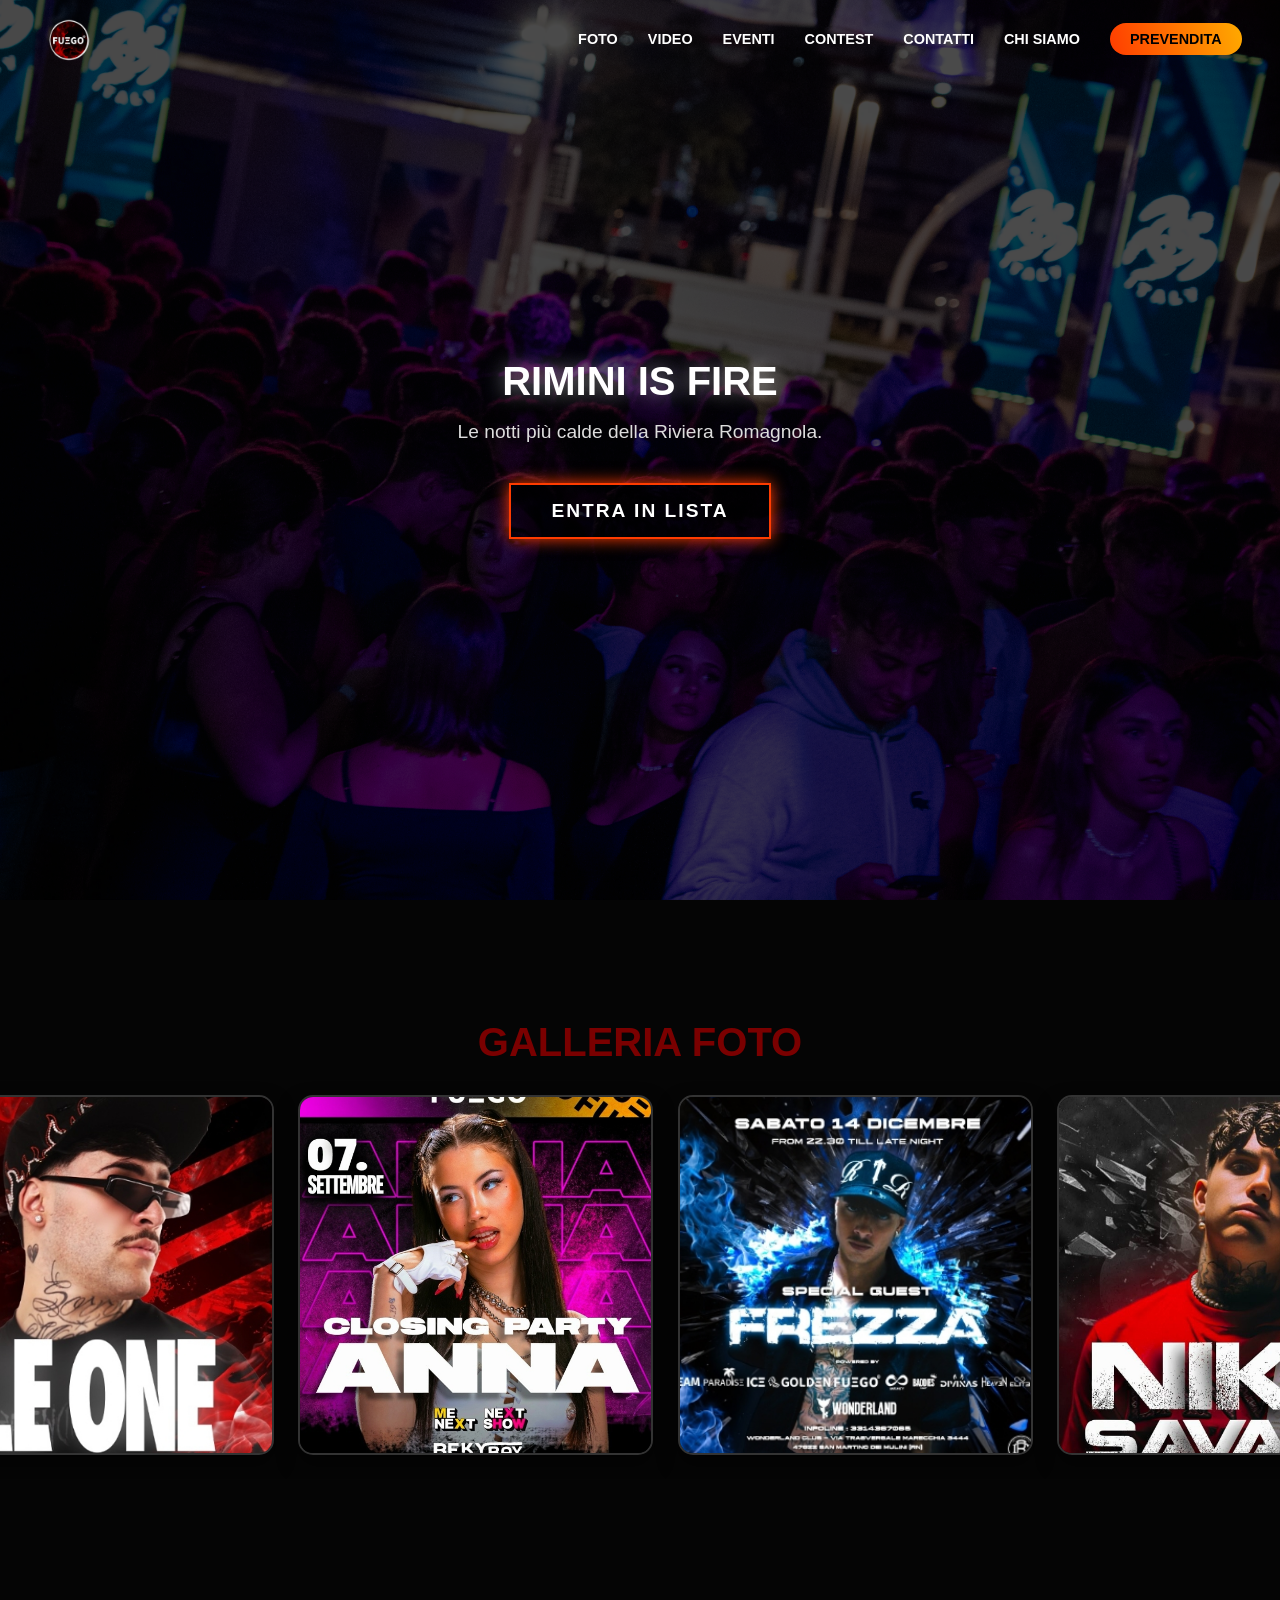
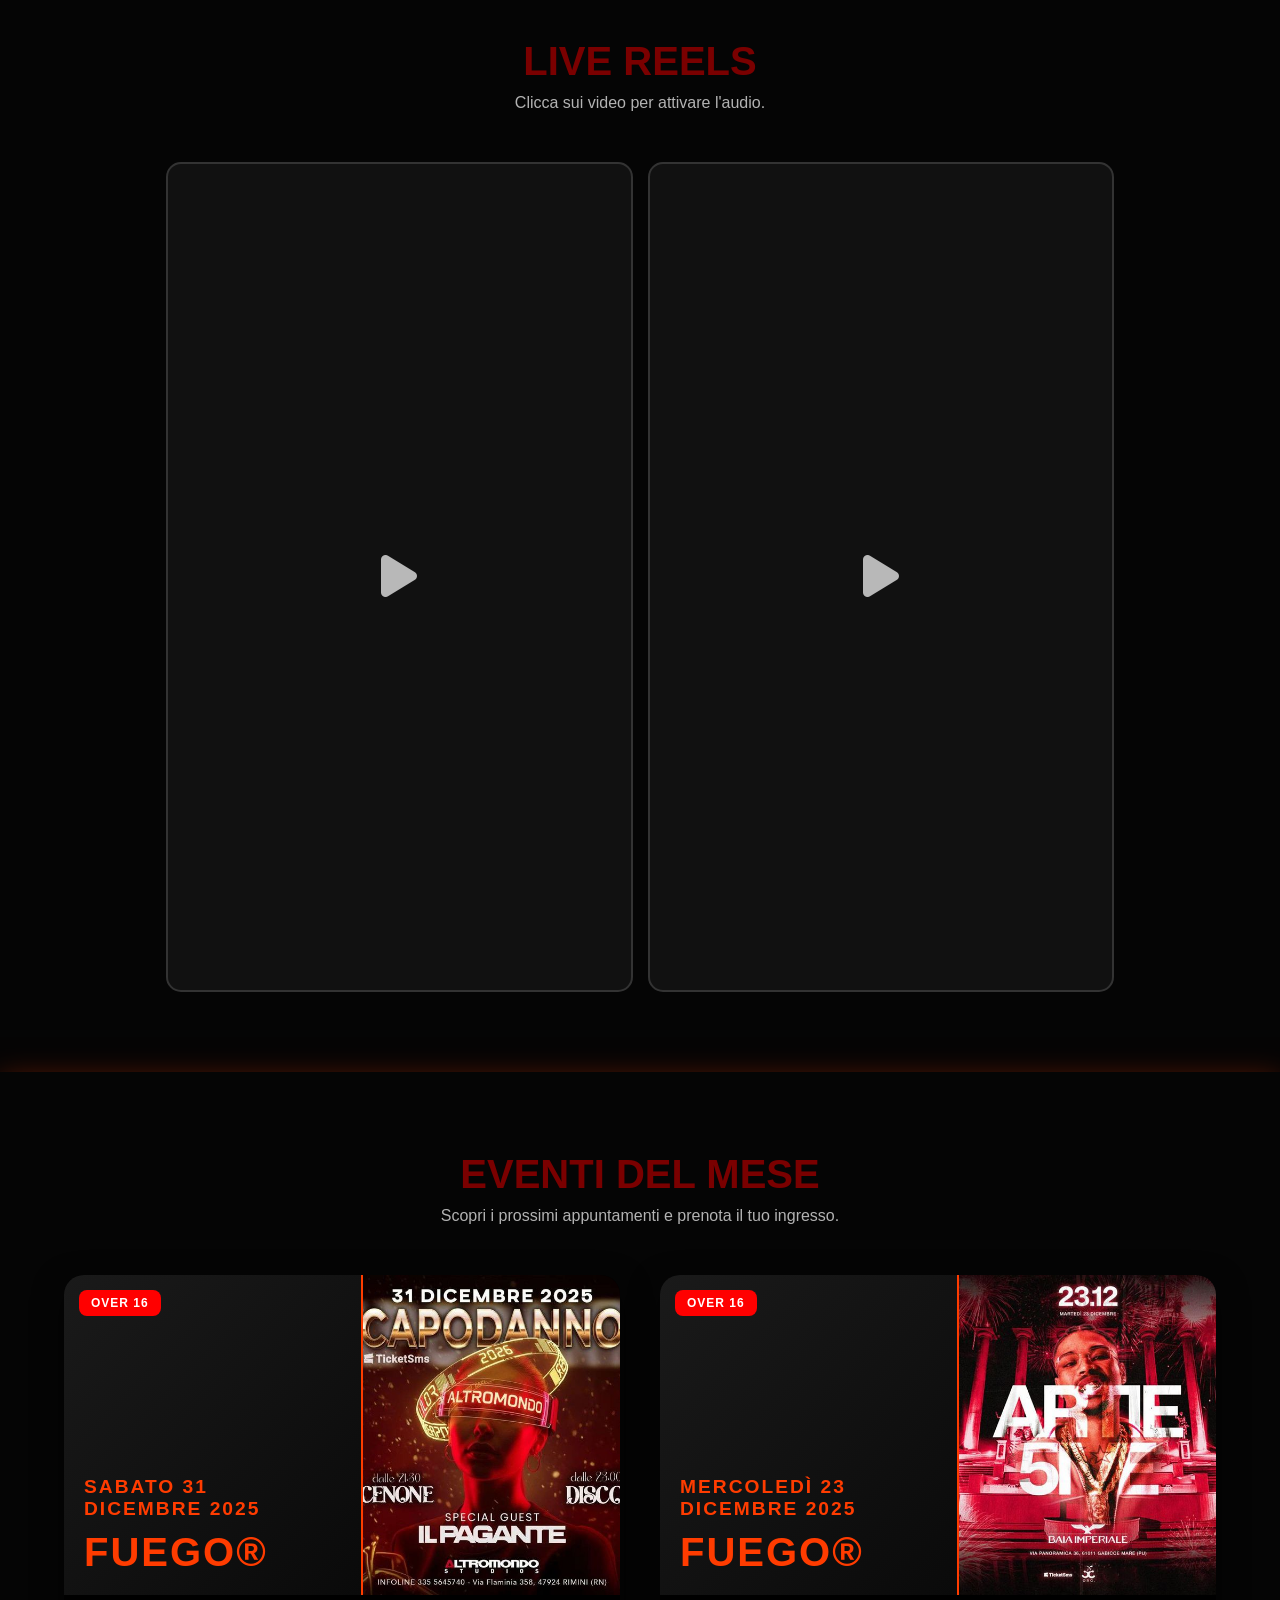
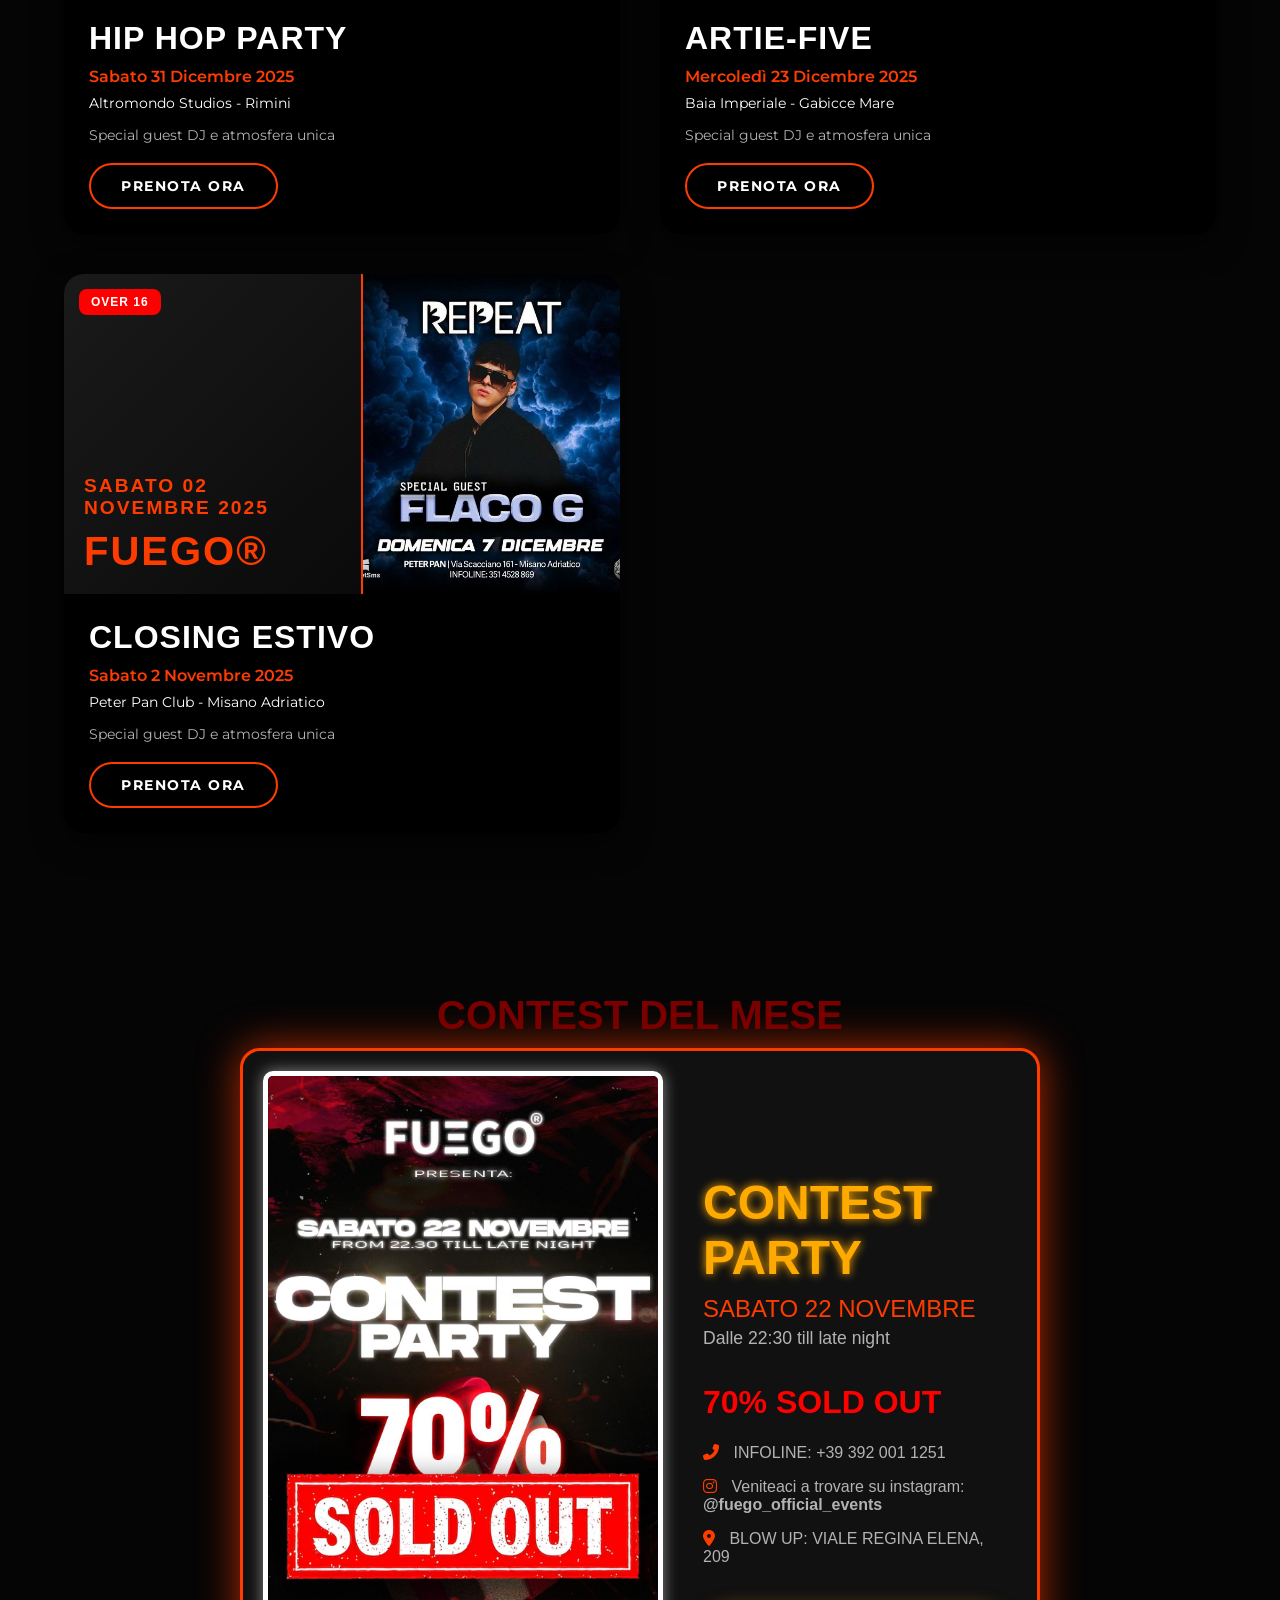
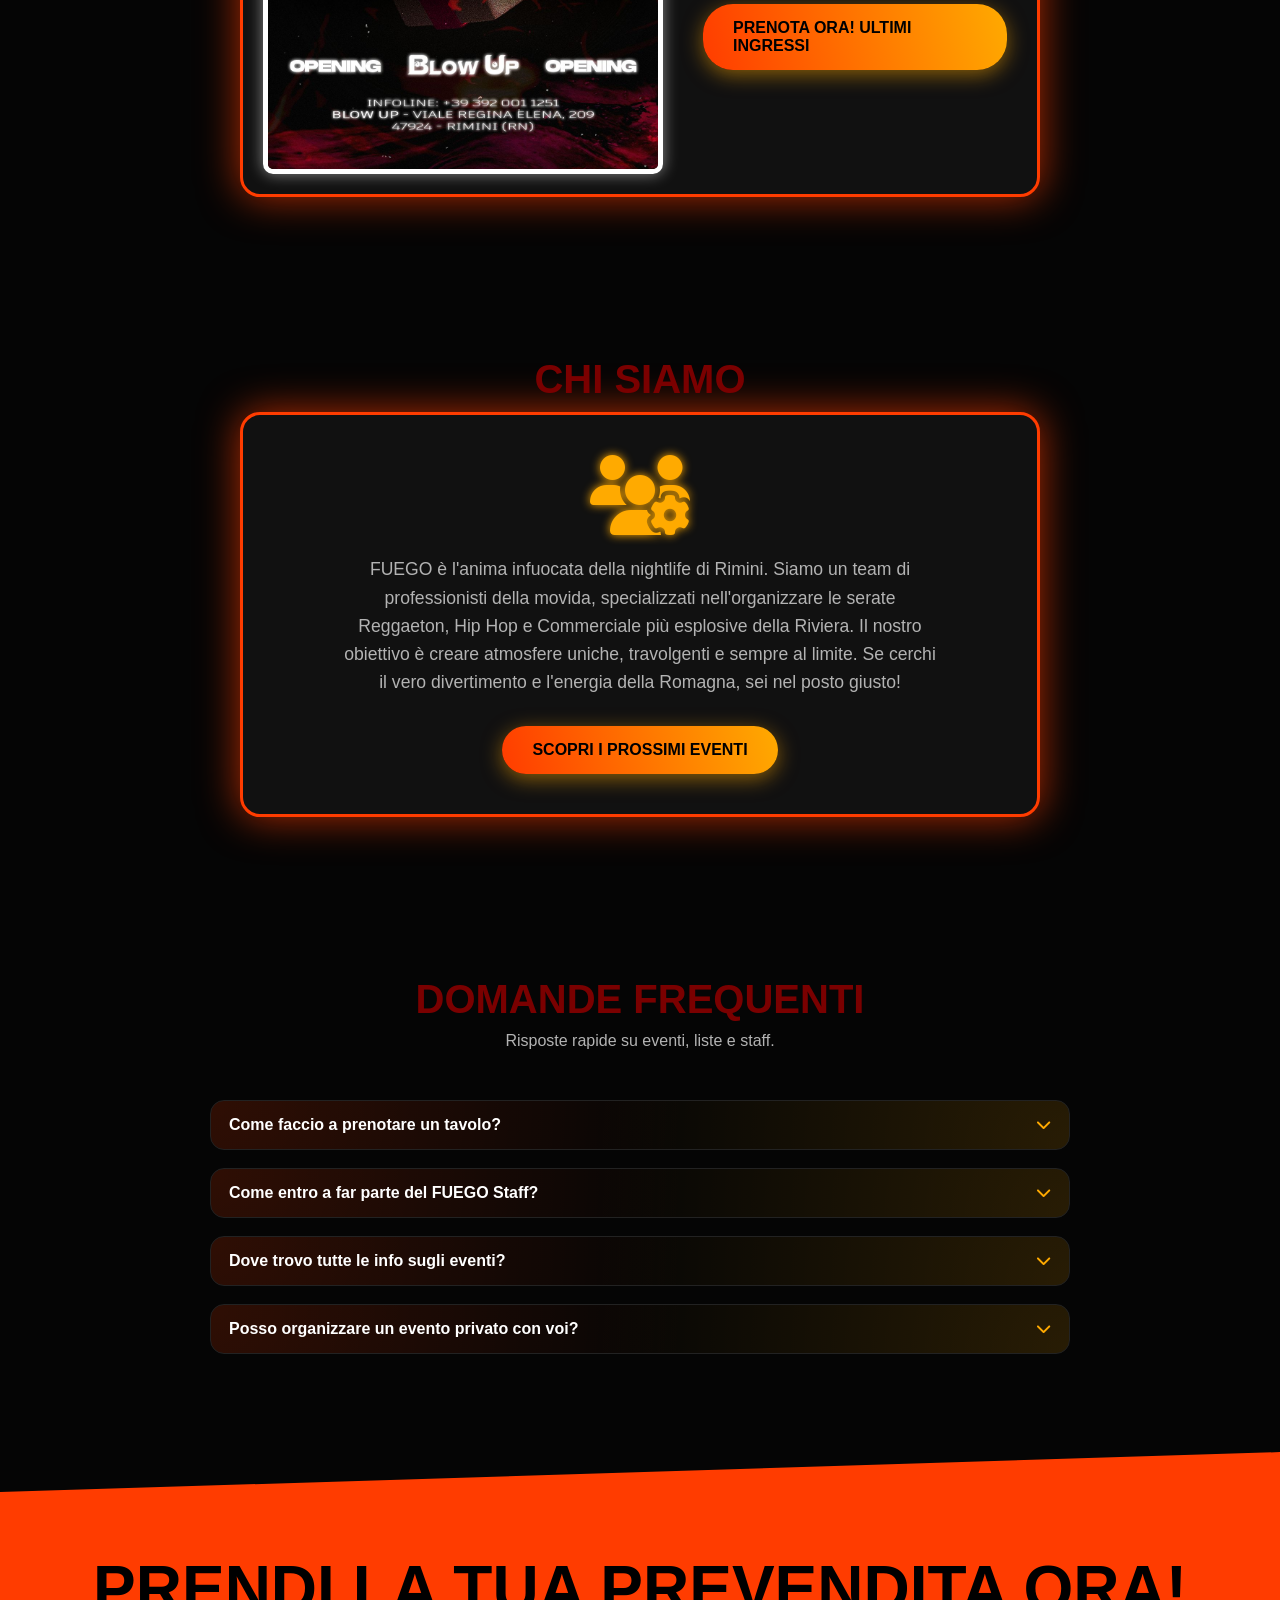
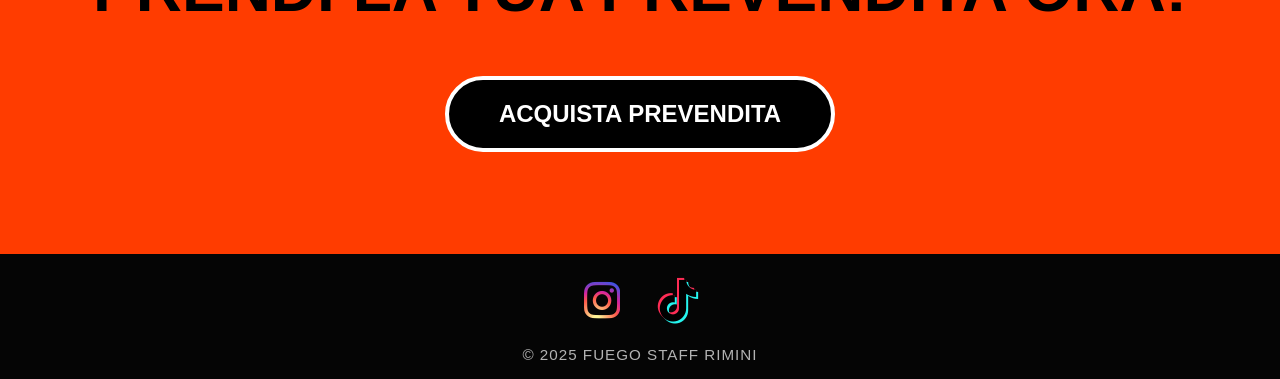
==== index.html @ 0b4220f5 "Update" ====
<!DOCTYPE html>
<html lang="it">

<head>
    <meta charset="UTF-8">
    <meta name="viewport" content="width=device-width, initial-scale=1.0">
    <title>FUEGO | Rimini Nightlife</title>

    <link rel="preconnect" href="https://fonts.googleapis.com">
    <link
        href="https://fonts.googleapis.com/css2?family=Montserrat:wght@300;400;700&family=Oswald:wght@400;700&display=swap"
        rel="stylesheet">

    <link rel="stylesheet" href="https://cdnjs.cloudflare.com/ajax/libs/font-awesome/6.4.0/css/all.min.css">
    <link rel="preload" as="image" href="assets/GPP01731_1_.avif" fetchpriority="high">

    <link rel="stylesheet" href="style.css">
</head>

<body>

    <header id="main-header">
        <div class="logo-combo">
            <a href="index.html">
                <img src="assets/logo.png" class="logo-header" alt="FUEGO Rimini Logo">
                <div class="logo"></div>
            </a>
        </div>
        <div class="hamburger-menu"><i class="fas fa-bars"></i></div>
        <nav class="nav-menu">
            <ul>
                <li><a href="#foto-gallery">Foto</a></li>
                <li><a href="#video-wall">Video</a></li>
                <li><a href="#eventi-mese">Eventi</a></li>
                <li><a href="#contest-del-mese">Contest</a></li>
                <li><a href="contatti.html">Contatti</a></li>
                <li><a href="#chi-siamo-sezione">Chi Siamo</a></li>
                <li><a href="#tickets" class="btn-nav">Prevendita</a></li>


            </ul>
        </nav>
    </header>

    <section id="hero" class="hero">
        <div class="hero-bg"></div> <!-- SOLO questo per lo sfondo -->
        <div class="hero-overlay"></div> <!-- overlay scuro -->
        <div class="hero-content">
            <h1>RIMINI IS FIRE</h1>
            <p>Le notti più calde della Riviera Romagnola.</p>
            <a href="https://www.ticketsms.it/" class="cta-button">ENTRA IN LISTA</a>
        </div>
    </section>





    <section id="foto-gallery" class="sezione-dark">
        <h2 class="section-title">GALLERIA FOTO</h2>

        <div class="carousel-wrapper carousel-foto">

            <div class="slide-box photo-box">
                <img src="assets/foto2.jpeg" alt="Fuego Event">
            </div>
            <div class="slide-box photo-box">
                <img src="assets/foto3.jpeg" alt="Fuego Event">
            </div>
            <div class="slide-box photo-box">
                <img src="assets/foto9.jpeg" alt="Fuego Event">
            </div>
            <div class="slide-box photo-box">
                <img src="assets/foto4.jpeg" alt="Fuego Event">
            </div>
            <div class="slide-box photo-box">
                <img src="assets/foto5.jpeg" alt="Fuego Event">
            </div>
            <div class="slide-box photo-box">
                <img src="assets/foto8.jpeg" alt="Fuego Event">
            </div>
        </div>
    </section>

    <section id="video-wall" class="sezione-dark">
        <h2 class="section-title">LIVE REELS</h2>
        <p class="subtitle">Clicca sui video per attivare l'audio.</p>

        <div class="video-grid">

            <div class="video-card">
                <video
                    src="assets/SaveGram.App_AQMhJT9yuytOn7n3HNbKA28DrUa4wcLPdqpE4X-L_BtagEZbuLtd4Ky53LBDG3mgwB2SK1zRKidJVOp2K4_QXJ7SdC-77vTTSTizokc.mp4"
                    loop muted playsinline>loop muted playsinline preload="metadata"></video>
                <div class="play-icon"><i class="fas fa-play"></i></div>
            </div>

            <div class="video-card">
                <video
                    src="assets/SaveGram.App_AQPZMYrxggOKY_60m-xUUwSeoefdWXxlEPvwKjwhbF0Vmzh1q3nh8ogWVm32rbTI24jdX_PGSqv9q-hmRT8XRWZkCtk9hQKDZSqzVds.mp4"
                    loop muted playsinline></video>
                <div class="play-icon"><i class="fas fa-play"></i></div>
            </div>

        </div>
    </section>

    <section id="eventi-mese" class="sezione-dark">
        <h2 class="section-title">EVENTI DEL MESE</h2>
        <p class="subtitle">Scopri i prossimi appuntamenti e prenota il tuo ingresso.</p>

        <div class="event-grid">
            <a href="https://www.ticketsms.it/event/Capodanno-Il-Pagante-Rimini-Altromondo-Studios-31-12-2025"
                target="_blank" class="event-card">
                <div class="event-card-top">
                    <div class="event-card-graphic-left">
                        <span class="event-badge">OVER 16</span>
                        <div>SABATO 31</div>
                        <div>DICEMBRE 2025</div>
                        <div style="font-size: 2.5rem; margin-top: 10px;">FUEGO®</div>
                    </div>
                    <div class="event-card-graphic-right">
                        <img src="assets/esempio.jpg" alt="Pagante Event">
                    </div>
                </div>
                <div class="event-info">
                    <h3>HIP HOP PARTY</h3>
                    <p class="event-date">Sabato 31 Dicembre 2025</p>
                    <p class="event-location">Altromondo Studios - Rimini</p>
                    <p class="event-description">Special guest DJ e atmosfera unica</p>
                    <span class="event-tag">PRENOTA ORA</span>
                </div>
            </a>


            <a href="https://www.ticketsms.it/event/Christmas-W-Artie-Five-2312-Baia-Imperiale-Gabicce-Mare-Baia-Imperiale-23-12-2025"
                class="event-card">
                <div class="event-card-top">
                    <div class="event-card-graphic-left">
                        <span class="event-badge">OVER 16</span>
                        <div>MERCOLEDÌ 23</div>
                        <div>DICEMBRE 2025</div>
                        <div style="font-size: 2.5rem; margin-top: 10px;">FUEGO®</div>
                    </div>
                    <div class="event-card-graphic-right">
                        <img src="assets/arti.jpg" alt="Artie-Five Event">
                    </div>
                </div>
                <div class="event-info">
                    <h3>ARTIE-FIVE</h3>
                    <p class="event-date">Mercoledì 23 Dicembre 2025</p>
                    <p class="event-location">Baia Imperiale - Gabicce Mare</p>
                    <p class="event-description">Special guest DJ e atmosfera unica</p>
                    <span class="event-tag">PRENOTA ORA</span>
                </div>
            </a>


            <a href="https://www.ticketsms.it/event/Repeat-Flaco-G-Misano-Adriatico-Peter-Pan-Club-07-12-2025"
                target="_blank" class="event-card">
                <div class="event-card-top">
                    <div class="event-card-graphic-left">
                        <span class="event-badge">OVER 16</span>
                        <div>SABATO 02</div>
                        <div>NOVEMBRE 2025</div>
                        <div style="font-size: 2.5rem; margin-top: 10px;">FUEGO®</div>
                    </div>
                    <div class="event-card-graphic-right">
                        <img src="assets/flaco.jpg" alt="Closing Estivo Event">
                    </div>
                </div>
                <div class="event-info">
                    <h3>CLOSING ESTIVO</h3>
                    <p class="event-date">Sabato 2 Novembre 2025</p>
                    <p class="event-location">Peter Pan Club - Misano Adriatico</p>
                    <p class="event-description">Special guest DJ e atmosfera unica</p>
                    <span class="event-tag">PRENOTA ORA</span>
                </div>
            </a>
        </div>
    </section>


    <section id="contest-del-mese" class="sezione-dark">
        <h2 class="section-title">CONTEST DEL MESE</h2>

        <div class="contest-box">
            <img src="assets/foto.contest.jpg" alt="FUEGO Contest Party - 70% Sold Out" class="contest-poster">

            <div class="contest-info">
                <h3>CONTEST PARTY</h3>
                <p class="data-contest">SABATO 22 NOVEMBRE</p>
                <p class="dettagli-contest">Dalle 22:30 till late night</p>
                <p class="sold-out">70% SOLD OUT</p>
                <div class="info-line">
                    <i class="fas fa-phone-alt"></i> INFOLINE: +39 392 001 1251
                </div>
                <div class="info-line">
                    <i class="fab fa-instagram"></i> Veniteaci a trovare su instagram:<strong>
                        @fuego_official_events</strong>
                </div>
                <div class="info-line">
                    <i class="fas fa-map-marker-alt"></i> BLOW UP: VIALE REGINA ELENA, 209
                </div>
                <a href="https://www.ticketsms.it/" class="cta-contest">PRENOTA ORA! ULTIMI INGRESSI</a>
            </div>
        </div>
    </section>

    <section id="chi-siamo-sezione" class="sezione-dark">
        <h2 class="section-title">CHI SIAMO</h2>

        <div class="chi-siamo-box">
            <i class="fas fa-users-cog chi-siamo-icon"></i>

            <div class="chi-siamo-content">

                <p>
                    FUEGO è l'anima infuocata della nightlife di Rimini.
                    Siamo un team di professionisti della movida, specializzati
                    nell'organizzare le serate Reggaeton, Hip Hop e Commerciale
                    più esplosive della Riviera.
                    Il nostro obiettivo è creare atmosfere uniche, travolgenti
                    e sempre al limite. Se cerchi il vero divertimento e l'energia
                    della Romagna, sei nel posto giusto!
                </p>
                <a href="#eventi-mese" class="cta-contest">SCOPRI I PROSSIMI EVENTI</a>
            </div>
        </div>
    </section>

    <!-- faq -->
    <section id="faq" class="sezione-dark">
    <h2 class="section-title">DOMANDE FREQUENTI</h2>
    <p class="subtitle">Risposte rapide su eventi, liste e staff.</p>

    <div class="faq-container">
        <div class="faq-item">
            <button class="faq-question">
                <span>Come faccio a prenotare un tavolo?</span>
                <i class="fas fa-chevron-down"></i>
            </button>
            <div class="faq-answer">
                <p>Puoi compilare il form nella sezione “Scrivici Subito” selezionando come motivo “Info / prenotazione evento” oppure contattarci via WhatsApp dalla sezione Info Line.</p>
            </div>
        </div>

        <div class="faq-item">
            <button class="faq-question">
                <span>Come entro a far parte del FUEGO Staff?</span>
                <i class="fas fa-chevron-down"></i>
            </button>
            <div class="faq-answer">
                <p>Clicca su “Candidati ora”, scegli nel form il motivo “Entrare a far parte dello staff” e indica il ruolo che ti interessa (PR, bar, DJ…).</p>
            </div>
        </div>

        <div class="faq-item">
            <button class="faq-question">
                <span>Dove trovo tutte le info sugli eventi?</span>
                <i class="fas fa-chevron-down"></i>
            </button>
            <div class="faq-answer">
                <p>Nel sito, nella sezione Eventi, e sulle nostre pagine social. Per dubbi specifici puoi sempre scriverci dal form contatti.</p>
            </div>
        </div>

        <div class="faq-item">
            <button class="faq-question">
                <span>Posso organizzare un evento privato con voi?</span>
                <i class="fas fa-chevron-down"></i>
            </button>
            <div class="faq-answer">
                <p>Sì, seleziona “Altro” come motivo nel form e descrivi il tuo progetto: ti contatteremo per tutti i dettagli.</p>
            </div>
        </div>
    </div>
</section>



    <section id="tickets" class="cta-section">
        <div class="cta-diagonal-bg"></div>


        <h2 class="pulse-anim">PRENDI LA TUA PREVENDITA ORA!</h2>
        <a href="https://www.ticketsms.it/" class="mega-button">ACQUISTA PREVENDITA</a>
    </section>


    <footer class="footer-social">
        <div class="social-row">
            <a href="https://www.instagram.com/fuego_official_events/" target="_blank" aria-label="Instagram"
                class="ig-link">
                <i class="fab fa-instagram"></i>
            </a>
            <a href="https://www.tiktok.com/@staff_fuego_?is_from_webapp=1&sender_device=pc" target="_blank"
                aria-label="TikTok" class="tt-link">
                <i class="fab fa-tiktok"></i>
            </a>
        </div>
        <p>© 2025 FUEGO STAFF RIMINI</p>
    </footer>




    <script src="script.js"></script>
</body>

</html>
---- style.css ----
/* =========================================
   1. VARIABILI & SETUP (TEMA FUEGO)
   ========================================= */
:root {
    --bg-color: #050505;
    /* Nero Profondo */
    --box-bg: #111111;
    /* Grigio Scuro per le card */
    --primary: #ff3c00;
    /* Rosso Fuoco acceso */
    --secondary: #ffaa00;
    /* Giallo/Arancio */
    --text-main: #ffffff;
    --text-dim: #b3b3b3;
    --gradient: linear-gradient(75deg, var(--primary), var(--secondary));
    --shadow-glow: 0 0 30px rgba(255, 60, 0, 0.4);
    --font-title: 'Teko', sans-serif;
    /* Nuovo font titoli */
    --font-body: 'Inter', sans-serif;
    /* Nuovo font corpo */
}

html {
    margin: 0;
    padding: 0;
    background: var(--bg-color);
    overflow-x: hidden;
    width: 100%;
}

* {
    margin: 0;
    padding: 0;
    box-sizing: border-box;
}

body {
    font-family: var(--font-body);
    background-color: var(--bg-color);
    color: var(--text-main);
    overflow-x: hidden;
    display: flex;
    flex-direction: column;
    margin: 0;
    padding: 0;
    width: 100%;
}




a {
    text-decoration: none;
    color: inherit;
}

ul {
    list-style: none;
}

/* =========================================
   2. HEADER & NAVBAR (DAL SECONDO CSS)
   ========================================= */
#main-header {
    position: fixed;
    top: 0;
    width: 100%;
    padding: 12px 3% 12px 3%;
    display: flex;
    justify-content: space-between;
    align-items: center;
    background: transparent;
    backdrop-filter: none;
    border-bottom: 1px solid transparent;
    z-index: 1000;
    transition: background 0.4s cubic-bezier(0.4, 0, 0.2, 1),
        backdrop-filter 0.4s cubic-bezier(0.4, 0, 0.2, 1),
        border-bottom 0.4s cubic-bezier(0.4, 0, 0.2, 1),
        transform 0.5s cubic-bezier(0.4, 0, 0.2, 1);
    transform: translateY(0);
}

#main-header.scrolled {
    background: rgba(5, 5, 5, 0.85);
    backdrop-filter: blur(10px);
    border-bottom: 1px solid var(--primary);
}

#main-header.hidden {
    transform: translateY(-100%);
}

#main-header.visible {
    transform: translateY(0);
}

#main-header.menu-open {
    background: rgba(5, 5, 5, 0.95) !important;
    backdrop-filter: blur(15px) !important;
    border-bottom: 1px solid var(--primary) !important;
}

.logo-combo {
    display: flex;
    align-items: center;
    gap: 8px;
}

.logo-header {
    width: 54px;
    height: 54px;
    object-fit: contain;
    margin: 0;
    padding: 0;
    display: block;
}

.logo {
    font-family: var(--font-title);
    font-size: 1.2rem;
    font-weight: 700;
    color: var(--primary);
    text-transform: uppercase;
    letter-spacing: 2px;
    text-shadow: none;
    margin-left: 0;
}

.logo span {
    color: white;
}

.hamburger-menu {
    display: flex;
    align-items: center;
    margin-left: auto;
    cursor: pointer;
}

.hamburger-menu i {
    font-size: 1.5rem;
    color: white;
    transition: transform 0.3s cubic-bezier(0.4, 0, 0.2, 1),
        color 0.3s cubic-bezier(0.4, 0, 0.2, 1);
}

.nav-menu ul {
    display: flex;
    gap: 30px;
}

.nav-menu a {
    font-weight: 700;
    text-transform: uppercase;
    font-size: 0.9rem;
    transition: color 0.3s cubic-bezier(0.4, 0, 0.2, 1),
        text-shadow 0.3s cubic-bezier(0.4, 0, 0.2, 1);
}

.nav-menu a:hover {
    color: var(--primary);
    text-shadow: none;
}

.btn-nav {
    background: var(--gradient);
    padding: 8px 20px;
    border-radius: 30px;
    color: black !important;
}

.hamburger-menu {
    display: none;
}

.bar {
    width: 30px;
    height: 3px;
    background: white;
}

/* base hero */
#hero.hero {
    height: 100dvh;
    display: flex;
    align-items: center;
    justify-content: center;
    text-align: center;
    position: relative;
    overflow: hidden;
}

/* sfondo immagine fisso */
.hero-bg {
    position: fixed;
    top: 0;
    left: 0;
    width: 100%;
    height: 100dvh;
    background: url("assets/GPP01731_1_.avif") center/cover no-repeat;
    z-index: 0;
}

/* overlay scuro uniforme */
.hero-overlay {
    position: fixed;
    top: 0;
    left: 0;
    width: 100%;
    height: 100dvh;
    background: rgba(0, 0, 0, 0.7);
    z-index: 1;
}

/* contenuto */
.hero-content {
    position: relative;
    z-index: 2;
    padding: 0 20px;
}

@supports not (height: 100dvh) {

    #hero.hero,
    .hero-bg,
    .hero-overlay {
        height: 100vh;
        min-height: -webkit-fill-available;
    }
}

@media (max-width: 768px) {
    #hero.hero {
        height: 100dvh;
    }
}





.overlay {
    position: absolute;
    top: 0;
    left: 0;
    width: 100%;
    height: 100%;
    background: linear-gradient(to bottom, rgba(0, 0, 0, 0.3), rgba(5, 5, 5, 1));
    z-index: 1;
    /* sopra l'immagine */
    pointer-events: none;
}

.hero-content {
    z-index: 2;
    /* sopra tutto */
    padding: 0 20px;
    position: relative;
}

#hero h1 {
    font-family: var(--font-title);
    font-size: 2.5rem;
    line-height: 1;
    margin-bottom: 20px;
    color: white;
    text-shadow: 0 0 20px rgba(255, 255, 255, 0.5);
    position: relative;
    z-index: 3;
    /* assicura che sia visibile */
}

#hero p {
    font-size: 1.2rem;
    margin-bottom: 40px;
    color: #ddd;
    position: relative;
    z-index: 3;
}

.cta-button {
    padding: 15px 40px;
    font-size: 1.2rem;
    font-weight: bold;
    color: white;
    border: 2px solid var(--primary);
    background: rgba(0, 0, 0, 0.5);
    text-transform: uppercase;
    letter-spacing: 2px;
    transition: 0.4s;
    box-shadow: 0 0 15px var(--primary);
    position: relative;
    z-index: 3;
    /* assicura che sia cliccabile */
    display: inline-block;
}

.cta-button:hover {
    background: var(--primary);
    color: black;
    box-shadow: 0 0 40px var(--primary);
    transform: scale(1.1);
}


/* =========================================
   4. SEZIONI GENERALI & TITOLI
   ========================================= */
/* Elimina gap tra sezioni */
.sezione-dark {
    padding: 80px 0;
    background: var(--bg-color);
    position: relative;
    z-index: 2;
    margin: 0;
    /* aggiungi */
}

#foto-gallery {
    padding-top: 120px;
    padding-bottom: 80px;
    background: var(--bg-color);
    position: relative;
    z-index: 2;
    margin: 0;
    overflow: hidden;
    /* aggiungi per nascondere overflow */
}



.section-title {
    text-align: center;
    font-family: var(--font-title);
    font-size: 2.5rem;
    color: rgb(122, 0, 0);
    margin-bottom: 10px;
    text-shadow: none;
    white-space: nowrap;
}

.subtitle {
    text-align: center;
    color: var(--text-dim);
    margin-bottom: 50px;
}

/* =========================================
   NUOVA SEZIONE: CHI SIAMO (Stile Contest)
   ========================================= */
#chi-siamo-sezione {
    padding: 80px 20px;
    background: var(--bg-color);
}

.chi-siamo-box {
    display: flex;
    flex-direction: column;
    align-items: center;
    max-width: 800px;
    margin: 0 auto;
    padding: 40px 20px;
    background: var(--box-bg);
    border-radius: 20px;
    border: 3px solid var(--primary);
    box-shadow: 0 0 40px rgba(255, 60, 0, 0.7);
    text-align: center;
}

.chi-siamo-icon {
    font-size: 5rem;
    color: var(--secondary);
    margin-bottom: 20px;
    text-shadow: 0 0 10px var(--secondary);
}

.chi-siamo-content h3 {
    font-family: var(--font-title);
    font-size: 2.5rem;
    color: var(--primary);
    margin-bottom: 15px;
}

.chi-siamo-content p {
    font-size: 1.1rem;
    color: var(--text-dim);
    margin-bottom: 30px;
    line-height: 1.6;
    max-width: 600px;
    margin-left: auto;
    margin-right: auto;
    text-align: center;
}

.chi-siamo-box .cta-contest {
    margin-top: 0;
}

/* =========================================
   5. CAROUSEL (FOTO & VIDEO) - LOGICA FLUIDA
   ========================================= */
.carousel-wrapper {
    width: 100%;
    overflow: hidden;
    white-space: nowrap;
    padding: 20px 0;
    position: relative;
    background: var(--bg-color);
    /* aggiungi sfondo nero */
}


.slide-box {
    display: inline-block;
    margin-right: 20px;
    border-radius: 15px;
    overflow: hidden;
    position: relative;
    border: 2px solid #333;
    transition: transform 0.3s ease, border-color 0.3s ease;
    box-shadow: 0 10px 20px rgba(0, 0, 0, 0.5);
}

.slide-box:hover {
    transform: scale(1.05);
    border-color: var(--primary);
    box-shadow: var(--shadow-glow);
    z-index: 10;
}

.photo-box {
    width: 355px;
    height: 360px;
}

.video-box {
    width: 280px;
    height: 500px;
    background: #000;
}

.slide-box img,
.slide-box video {
    width: 100%;
    height: 100%;
    object-fit: cover;
    display: block;
}

.video-overlay {
    position: absolute;
    top: 50%;
    left: 50%;
    transform: translate(-50%, -50%);
    font-size: 3rem;
    color: rgba(255, 255, 255, 0.7);
    pointer-events: none;
}

.card-info {
    padding: 20px;
    text-align: center;
}

.card-info h3 {
    color: var(--primary);
    font-family: var(--font-title);
    font-size: 1.5rem;
}

.card-info p {
    color: #888;
    font-size: 0.9rem;
    margin-top: 5px;
}

/* =========================================
   6. VIDEO WALL (GRIGLIA STATICA)
   ========================================= */
.video-grid {
    display: grid;
    max-width: 1000px;
    margin: 0 auto;
    padding: 0 2%;
    grid-template-columns: repeat(auto-fit, minmax(250px, 1fr));
    gap: 15px;
}

.video-card {
    position: relative;
    width: 100%;
    aspect-ratio: 9 / 16;
    background: #111;
    border-radius: 15px;
    overflow: hidden;
    border: 2px solid #333;
    transition: 0.3s;
}

.video-card:hover {
    border-color: var(--primary);
    box-shadow: 0 0 20px rgba(255, 60, 0, 0.4);
}

.video-card video {
    width: 100%;
    height: 100%;
    object-fit: cover;
}

.play-icon {
    position: absolute;
    top: 50%;
    left: 50%;
    transform: translate(-50%, -50%);
    font-size: 3rem;
    color: rgba(255, 255, 255, 0.7);
    pointer-events: none;
}



/* =========================================
   7. EVENTI DEL MESE
   ========================================= */
#eventi-mese {
    padding: 80px 0;
    background: var(--bg-color);
    box-shadow: 0 10px 30px rgba(255, 60, 0, 0.5);
}

.event-grid {
    display: grid;
    grid-template-columns: repeat(auto-fit, minmax(380px, 1fr));
    gap: 40px;
    padding: 0 5%;
    max-width: 1600px;
    margin: 0 auto;
}

@media (max-width: 768px) {
    .event-grid {
        display: flex;
        grid-template-columns: none;
        gap: 40px;
        padding: 0 5%;
        max-width: 100%;
        overflow-x: auto;
        scroll-behavior: smooth;
        scroll-snap-type: x mandatory;
        -webkit-overflow-scrolling: touch;
        scrollbar-width: thin;
        scrollbar-color: var(--primary) transparent;
    }

    .event-grid::-webkit-scrollbar {
        height: 8px;
    }

    .event-grid::-webkit-scrollbar-track {
        background: transparent;
    }

    .event-grid::-webkit-scrollbar-thumb {
        background: var(--primary);
        border-radius: 4px;
    }
}

.event-card {
    display: block;
    background: #000;
    border-radius: 20px;
    overflow: hidden;
    transition: 0.3s;
    position: relative;
    box-shadow: 0 10px 30px rgba(0, 0, 0, 0.6);
}

@media (max-width: 768px) {
    .event-card {
        min-width: calc(100vw - 10%);
        max-width: calc(100vw - 10%);
        width: calc(100vw - 10%);
        flex-shrink: 0;
        scroll-snap-align: center;
    }
}

.event-card:hover {
    transform: translateY(-8px);
    box-shadow: 0 15px 40px rgba(255, 60, 0, 0.4);
}

.event-card-top {
    position: relative;
    height: 320px;
    display: flex;
    overflow: hidden;
}

.event-card-graphic-left {
    flex: 1;
    background: linear-gradient(135deg, #1a1a1a 0%, #0a0a0a 100%);
    position: relative;
    display: flex;
    flex-direction: column;
    justify-content: flex-end;
    padding: 20px;
    color: #ff3c00;
    font-weight: 800;
    font-size: 1.2rem;
    text-transform: uppercase;
    letter-spacing: 2px;
    border-right: 2px solid #ff3c00;
}

.event-card-graphic-right {
    flex: 1;
    position: relative;
    overflow: hidden;
}

.event-card img {
    width: 100%;
    height: 100%;
    object-fit: cover;
    display: block;
}

.event-card-top {
    position: relative;
}

.event-badge {
    position: absolute;
    top: 15px;
    left: 15px;
    background: #ff0000;
    color: white;
    padding: 6px 12px;
    border-radius: 8px;
    font-size: 0.75rem;
    font-weight: 700;
    text-transform: uppercase;
    letter-spacing: 1px;
    z-index: 10;
}

.event-info {
    padding: 25px;
    background: #000;
    color: white;
}

.event-info h3 {
    font-family: 'Poppins', sans-serif;
    font-size: 2rem;
    font-weight: 700;
    color: #fff;
    margin-bottom: 10px;
    text-transform: uppercase;
    letter-spacing: 1px;
}

.event-info .event-date {
    color: #ff3c00;
    font-size: 1rem;
    font-weight: 600;
    margin-bottom: 8px;
    font-family: 'Montserrat', sans-serif;
}

.event-info .event-location {
    color: #fff;
    font-size: 0.9rem;
    margin-bottom: 15px;
    font-family: 'Montserrat', sans-serif;
}

.event-info .event-description {
    color: #b3b3b3;
    font-size: 0.85rem;
    margin-bottom: 20px;
    font-family: 'Montserrat', sans-serif;
}

.event-tag {
    display: inline-block;
    padding: 12px 30px;
    background: transparent;
    color: white;
    font-weight: 700;
    border: 2px solid #ff3c00;
    border-radius: 30px;
    font-size: 0.9rem;
    text-transform: uppercase;
    letter-spacing: 1.5px;
    transition: 0.3s;
    font-family: 'Montserrat', sans-serif;
}

.event-card:hover .event-tag {
    background: #ff3c00;
    color: #000;
    transform: scale(1.05);
}

/* =========================================
   8. CONTEST DEL MESE
   ========================================= */
#contest-del-mese {
    padding: 80px 20px;
    background: var(--bg-color);
}

.contest-box {
    display: flex;
    flex-direction: column;
    align-items: center;
    max-width: 800px;
    margin: 0 auto;
    padding: 20px;
    background: var(--box-bg);
    border-radius: 20px;
    border: 3px solid var(--primary);
    box-shadow: 0 0 40px rgba(255, 60, 0, 0.7);
}

.contest-poster {
    width: 100%;
    max-width: 400px;
    height: auto;
    border-radius: 10px;
    margin-bottom: 20px;
    border: 5px solid white;
    box-shadow: 0 0 15px rgba(255, 255, 255, 0.5);
}

.contest-info {
    text-align: center;
    color: white;
    padding: 10px;
}

.contest-info h3 {
    font-family: var(--font-title);
    font-size: 3rem;
    color: var(--secondary);
    text-shadow: 0 0 10px var(--secondary);
    margin-bottom: 10px;
}

.data-contest {
    font-family: var(--font-title);
    font-size: 1.5rem;
    color: var(--primary);
    margin-bottom: 5px;
}

.dettagli-contest {
    font-size: 1.1rem;
    color: var(--text-dim);
    margin-bottom: 20px;
}

.sold-out {
    font-size: 2rem;
    color: #ff0000;
    font-weight: 900;
    margin: 15px 0;
    animation: pulse 1.5s infinite;
}

.info-line {
    font-size: 1rem;
    margin: 8px 0;
    color: var(--text-dim);
}

.info-line i {
    color: var(--primary);
    margin-right: 10px;
}

.cta-contest {
    display: inline-block;
    margin-top: 30px;
    padding: 15px 30px;
    background: var(--gradient);
    color: black;
    font-weight: bold;
    border-radius: 30px;
    text-transform: uppercase;
    transition: 0.3s;
    box-shadow: 0 5px 20px rgba(255, 170, 0, 0.5);
}

.cta-contest:hover {
    transform: scale(1.05);
    background: white;
    box-shadow: 0 0 30px var(--primary);
}

/* =========================================
   8. FAQ SECTION
   ========================================= */
.faq-container {
    max-width: 900px;
    margin: 0 auto;
    padding: 0 20px;
}

.faq-item {
    margin-bottom: 18px;
    border-radius: 14px;
    background: radial-gradient(circle at top left, rgba(255,60,0,0.17), transparent 55%),
                radial-gradient(circle at bottom right, rgba(255,170,0,0.14), transparent 55%),
                #050505;
    border: 1px solid #222;
    box-shadow: 0 0 0 rgba(0,0,0,0);
    overflow: hidden;
    transition: border-color 0.25s, box-shadow 0.25s, transform 0.2s;
}

.faq-item:hover {
    transform: translateY(-2px);
    box-shadow: 0 8px 20px rgba(0,0,0,0.8);
}

.faq-item.active {
    border-color: var(--secondary);
    box-shadow: 0 0 18px rgba(255,170,0,0.45);
}

.faq-question {
    width: 100%;
    padding: 15px 18px;
    border: none;
    background: transparent;
    color: #fff;
    font-family: var(--font-body);
    font-weight: 700;
    font-size: 1rem;
    text-align: left;
    display: flex;
    align-items: center;
    justify-content: space-between;
    cursor: pointer;
}

.faq-question span {
    flex: 1;
    padding-right: 10px;
}

.faq-question i {
    font-size: 0.95rem;
    color: var(--secondary);
    transition: transform 0.25s;
}

.faq-item.active .faq-question i {
    transform: rotate(180deg);
}

.faq-answer {
    max-height: 0;
    opacity: 0;
    padding: 0 18px;
    transition: max-height 0.3s ease-out, opacity 0.25s ease-out, padding-bottom 0.25s;
}

.faq-answer p {
    font-size: 0.95rem;
    color: var(--text-dim);
    padding: 0 0 14px 0;
    line-height: 1.5;
}

.faq-item.active .faq-answer {
    max-height: 200px; /* aumenta se servono risposte più lunghe */
    opacity: 1;
    padding-bottom: 12px;
}

@media (max-width: 768px) {
    .faq-container {
        padding: 0 15px;
    }

    .faq-question {
        font-size: 0.95rem;
        padding: 14px 15px;
    }
}



/* =========================================
   9. CTA TICKETS & FOOTER
   ========================================= */
.cta-section {
    background: var(--primary) !important;
    color: black;
    padding: 100px 20px;
    text-align: center;
    clip-path: polygon(0 10%, 100% 0, 100% 100%, 0 100%);
    position: relative;
    z-index: 2;
}

.mega-button {
    display: inline-block;
    background: black;
    color: white;
    padding: 20px 50px;
    font-size: 1.5rem;
    font-weight: bold;
    border-radius: 50px;
    margin-top: 30px;
    transition: 0.3s;
    border: 4px solid white;
}


.cta-section h2 {
    font-size: 4rem;
    font-family: var(--font-title);
    margin-bottom: 20px;
}



.mega-button:hover {
    background: white;
    color: black;
    transform: scale(1.1) rotate(-2deg);
}

footer {
    background: var(--bg-color);
    padding: 30px;
    text-align: center;
    border-top: 2px solid var(--primary);
    margin-top: auto;
    position: relative;
    z-index: 2;
}

footer p {
    color: var(--text-dim);
    font-size: 0.9rem;
}

.footer-social {
    background: var(--bg-color);
    padding: 24px 0 16px 0;
    text-align: center;
    border-top: 2px solid var(--primary);
    margin-top: auto;
}

.social-row {
    margin-bottom: 20px;
}

.footer-social a {
    display: inline-block;
    margin: 0 18px;
    font-size: 2.6rem;
    transition: transform 0.17s;
    vertical-align: middle;
}

.footer-social p {
    color: var(--text-dim);
    font-size: 0.95rem;
    margin-top: 12px;
    letter-spacing: 1px;
}

.ig-link i {
    background: radial-gradient(circle farthest-corner at 35% 90%, #fdf497 0%, #fdf497 5%, #fd5949 45%, #d6249f 60%, #285AEB 90%);
    -webkit-background-clip: text;
    -webkit-text-fill-color: transparent;
    background-clip: text;
    text-fill-color: transparent;
}

.tt-link i {
    color: #000;
    position: relative;
}

.tt-link i::before {
    filter: drop-shadow(2px 2px 0 #25F4EE) drop-shadow(-2px -2px 0 #FE2C55);
}

/* =========================================
   10. ANIMAZIONI
   ========================================= */
@keyframes pulse {
    0% {
        transform: scale(1);
    }

    50% {
        transform: scale(1.05);
    }

    100% {
        transform: scale(1);
    }
}

.pulse-anim {
    animation: pulse 2s infinite;
}

.reveal {
    opacity: 0;
    transform: translateY(50px);
    transition: 1s;
}

.reveal.active {
    opacity: 1;
    transform: translateY(0);
}

/* =========================================
   11. RESPONSIVE MOBILE
   ========================================= */
@media (max-width: 768px) {
    #hero h1 {
        font-size: 2rem;
    }

    .nav-menu {
        position: absolute;
        top: 70px;
        left: 0;
        width: 100%;
        background: rgba(5, 5, 5, 0.95);
        backdrop-filter: blur(15px);
        flex-direction: column;
        padding: 20px;
        display: flex;
        border-top: 2px solid var(--primary);
        border-bottom: 2px solid var(--primary);
        box-shadow: 0 10px 30px rgba(0, 0, 0, 0.8);
        opacity: 0;
        transform: translateY(-20px) scale(0.95);
        pointer-events: none;
        transition: opacity 0.4s cubic-bezier(0.4, 0, 0.2, 1),
            transform 0.4s cubic-bezier(0.4, 0, 0.2, 1),
            max-height 0.4s cubic-bezier(0.4, 0, 0.2, 1);
        max-height: 0;
        overflow: hidden;
    }

    .nav-menu.active {
        opacity: 1;
        transform: translateY(0) scale(1);
        pointer-events: auto;
        max-height: 100vh;
    }

    .nav-menu:not(.active) {
        transition: opacity 0.25s cubic-bezier(0.55, 0.055, 0.675, 0.19),
            transform 0.25s cubic-bezier(0.55, 0.055, 0.675, 0.19),
            max-height 0.25s cubic-bezier(0.55, 0.055, 0.675, 0.19);
        transform: translateY(10px) scale(0.98);
    }

    .nav-menu ul {
        flex-direction: column;
        align-items: center;
    }

    .nav-menu ul li {
        opacity: 0;
        transform: translateY(-10px);
        transition: opacity 0.4s cubic-bezier(0.4, 0, 0.2, 1),
            transform 0.4s cubic-bezier(0.4, 0, 0.2, 1);
    }

    .nav-menu.active ul li {
        opacity: 1;
        transform: translateY(0);
    }

    .nav-menu.active ul li:nth-child(1) {
        transition-delay: 0.05s;
    }

    .nav-menu.active ul li:nth-child(2) {
        transition-delay: 0.1s;
    }

    .nav-menu.active ul li:nth-child(3) {
        transition-delay: 0.15s;
    }

    .nav-menu.active ul li:nth-child(4) {
        transition-delay: 0.2s;
    }

    .nav-menu.active ul li:nth-child(5) {
        transition-delay: 0.25s;
    }

    .nav-menu.active ul li:nth-child(6) {
        transition-delay: 0.3s;
    }

    .nav-menu.active ul li:nth-child(7) {
        transition-delay: 0.35s;
    }

    .nav-menu.active ul li:nth-child(8) {
        transition-delay: 0.4s;
    }

    .nav-menu:not(.active) ul li {
        opacity: 0;
        transform: translateY(5px);
        transition: opacity 0.2s cubic-bezier(0.55, 0.055, 0.675, 0.19),
            transform 0.2s cubic-bezier(0.55, 0.055, 0.675, 0.19);
        transition-delay: 0s !important;
    }

    .hamburger-menu {
        display: flex;
    }

    .photo-box {
        width: 250px;
        height: 250px;
    }

    .video-box {
        width: 200px;
        height: 350px;
    }


    .cta-section {
        background: var(--primary);
    }

    .cta-section h2 {
        font-size: 2.5rem;
    }

    .section-title {
        font-size: 1.8rem;
        white-space: nowrap;
        overflow: hidden;
        text-overflow: ellipsis;
    }

    .event-grid {
        padding: 0 5%;
        gap: 40px;
    }

    .event-card {
        min-width: calc(100vw - 10%);
        max-width: calc(100vw - 10%);
        width: calc(100vw - 10%);
    }

    .event-card-top {
        height: 240px;
    }

    .event-card-graphic-left {
        font-size: 1rem;
        padding: 15px;
    }

    .event-card-graphic-left div:last-child {
        font-size: 2rem !important;
    }

    .event-info {
        padding: 20px;
    }

    .event-info h3 {
        font-size: 1.5rem;
    }

    .chi-siamo-box {
        padding: 20px 10px;
    }

    .chi-siamo-content h3 {
        font-size: 2rem;
    }

    .chi-siamo-icon {
        font-size: 4rem;
    }

    .chi-siamo-content p {
        font-size: 1rem;
    }

    .contest-box {
        padding: 20px 10px;
    }

    .contest-poster {
        max-width: 300px;
        border: 3px solid white;
    }

    .contest-info h3 {
        font-size: 2.2rem;
    }

    .data-contest {
        font-size: 1.2rem;
    }

    .dettagli-contest {
        font-size: 1rem;
    }

    .cta-contest {
        padding: 12px 25px;
        margin-top: 20px;
    }

    #foto-gallery {
        padding-top: 80px;
    }
}

@media (min-width: 600px) {
    .contest-box {
        flex-direction: row;
        gap: 30px;
        text-align: left;
    }

    .contest-info {
        text-align: left;
        display: flex;
        flex-direction: column;
        justify-content: center;
    }

    .contest-poster {
        margin-bottom: 0;
    }
}
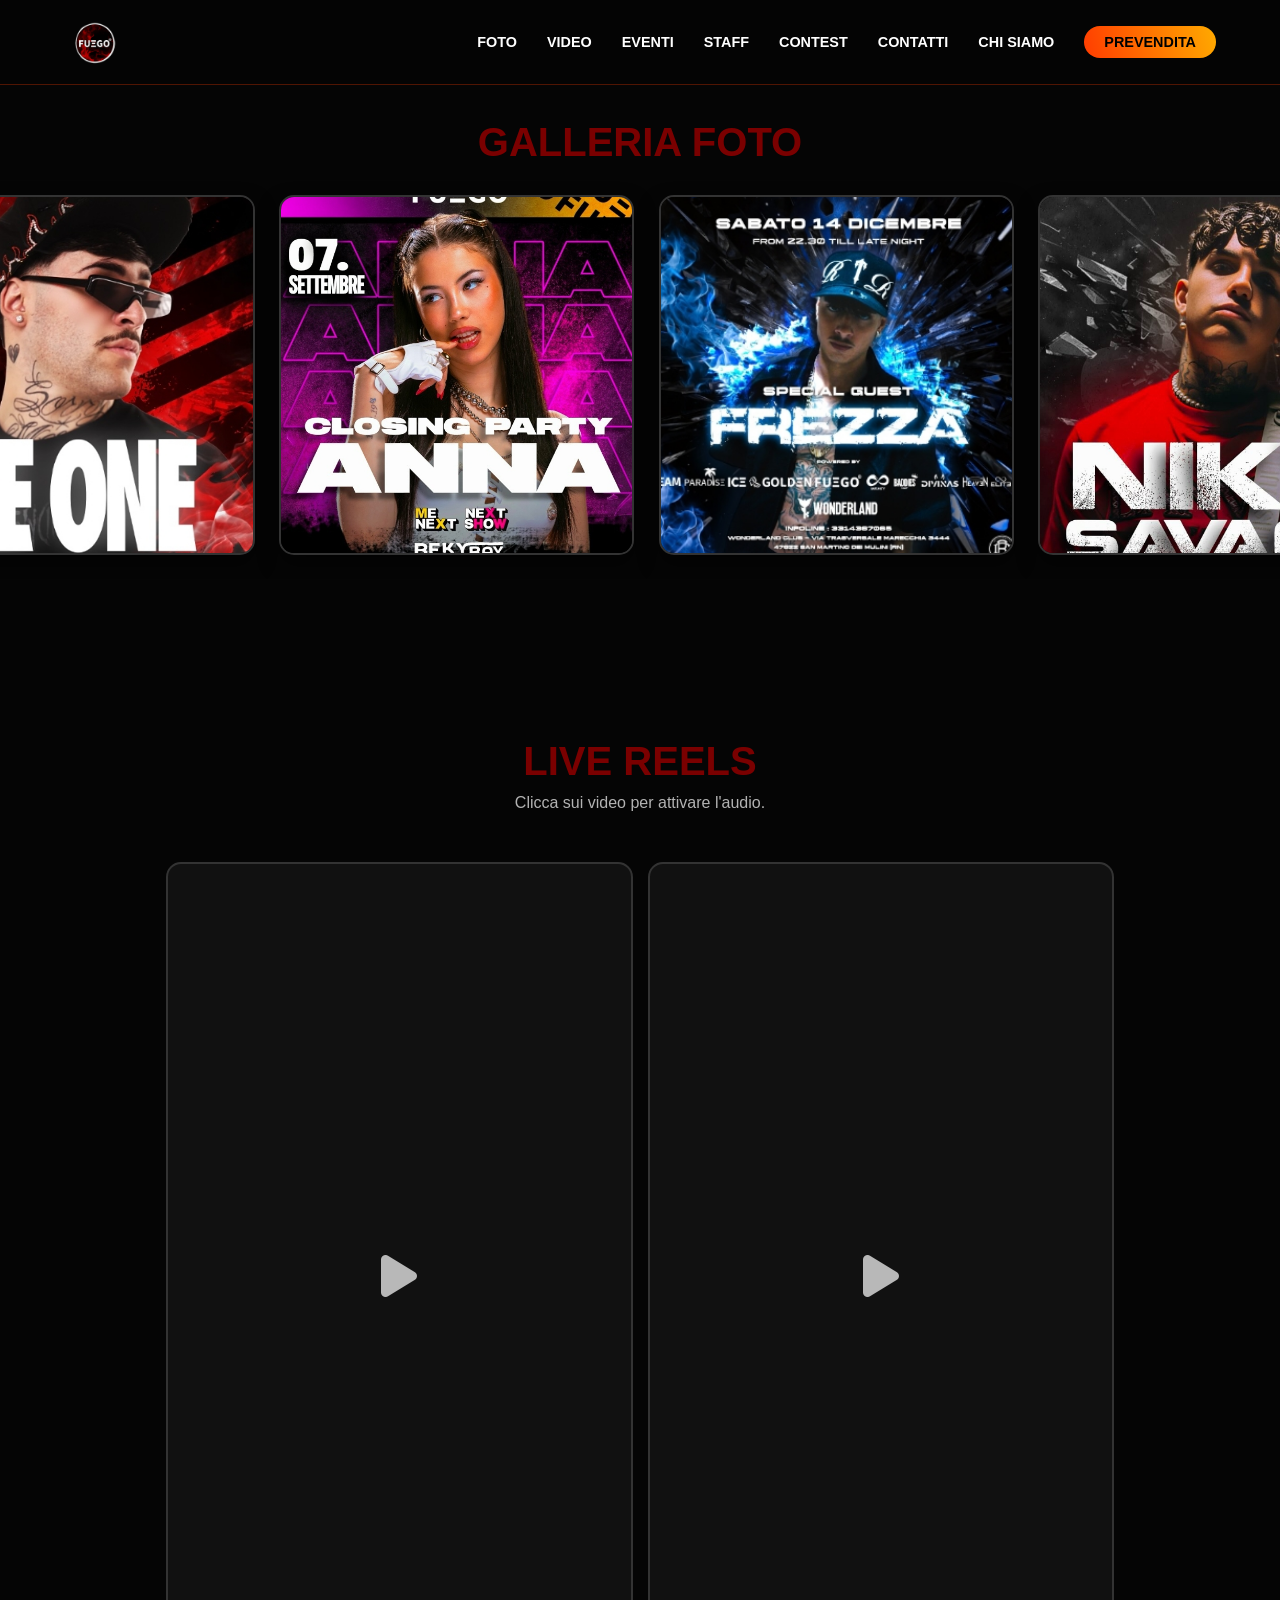
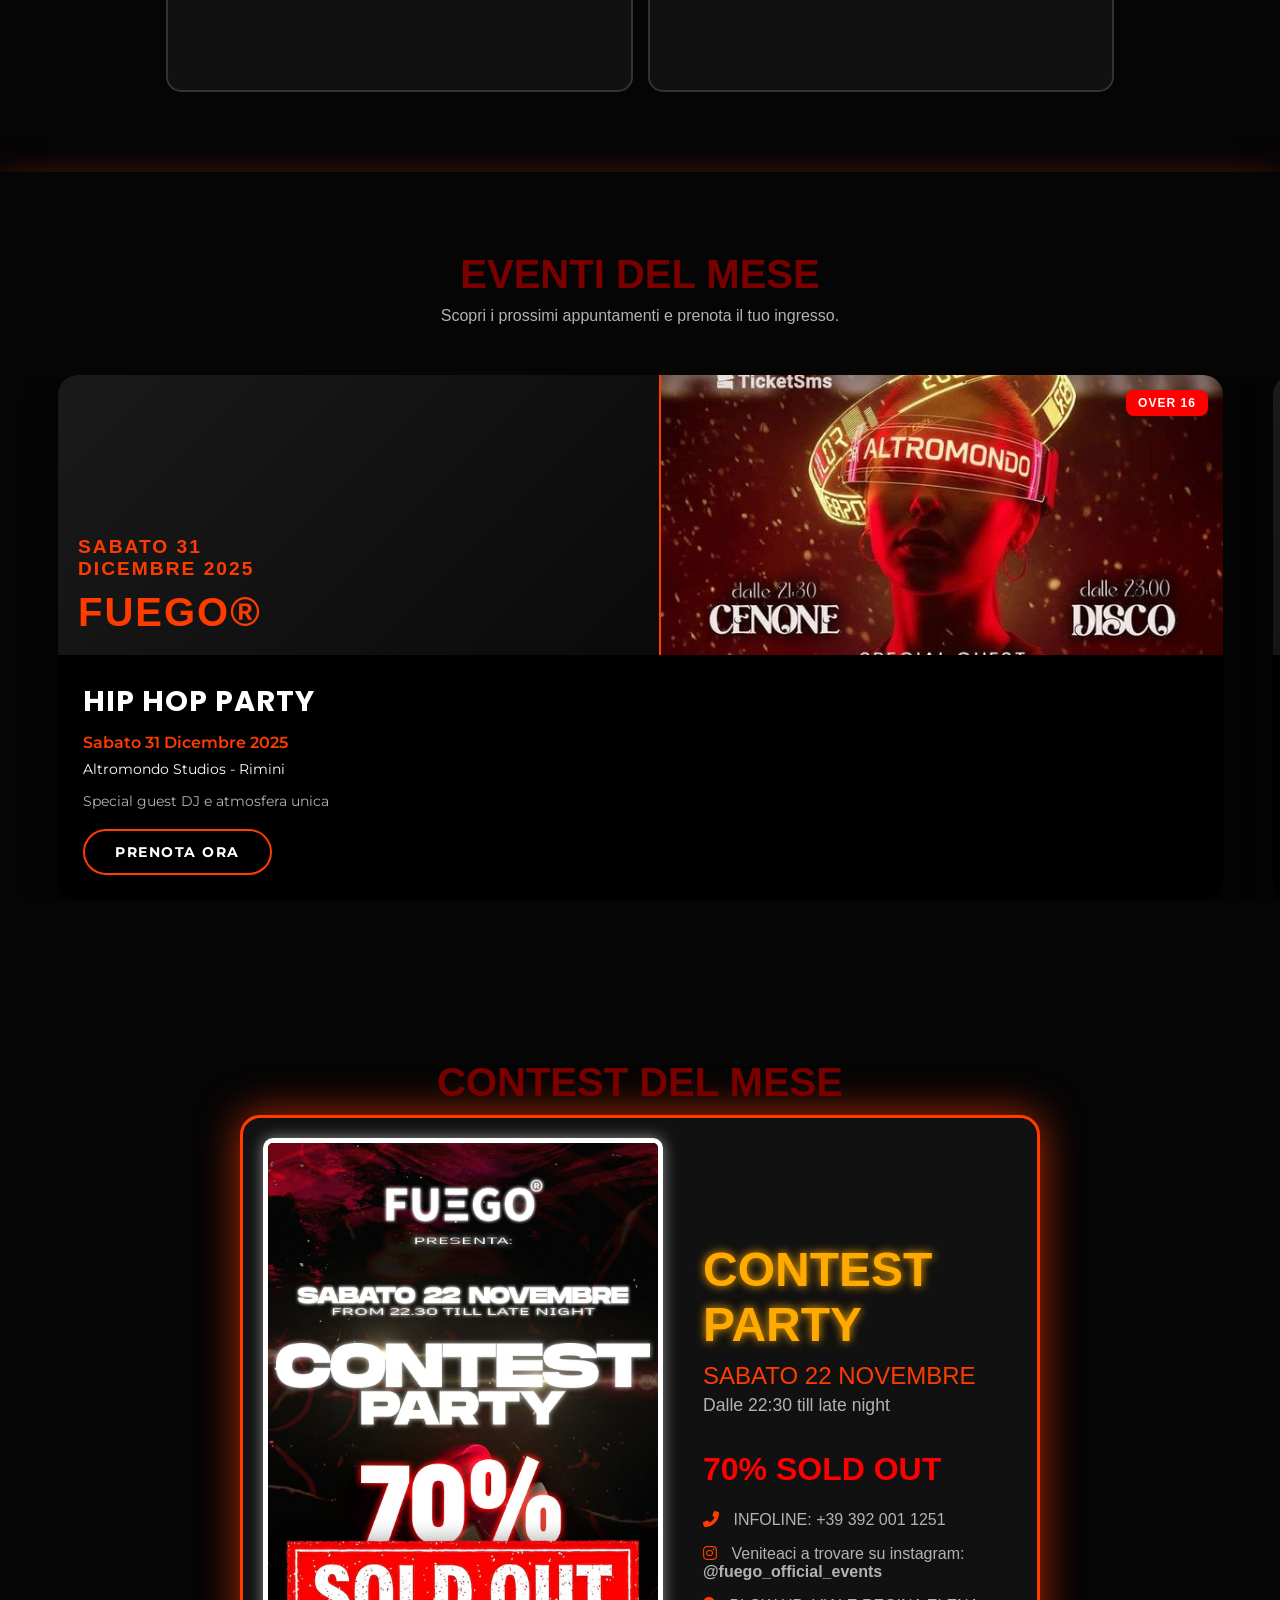
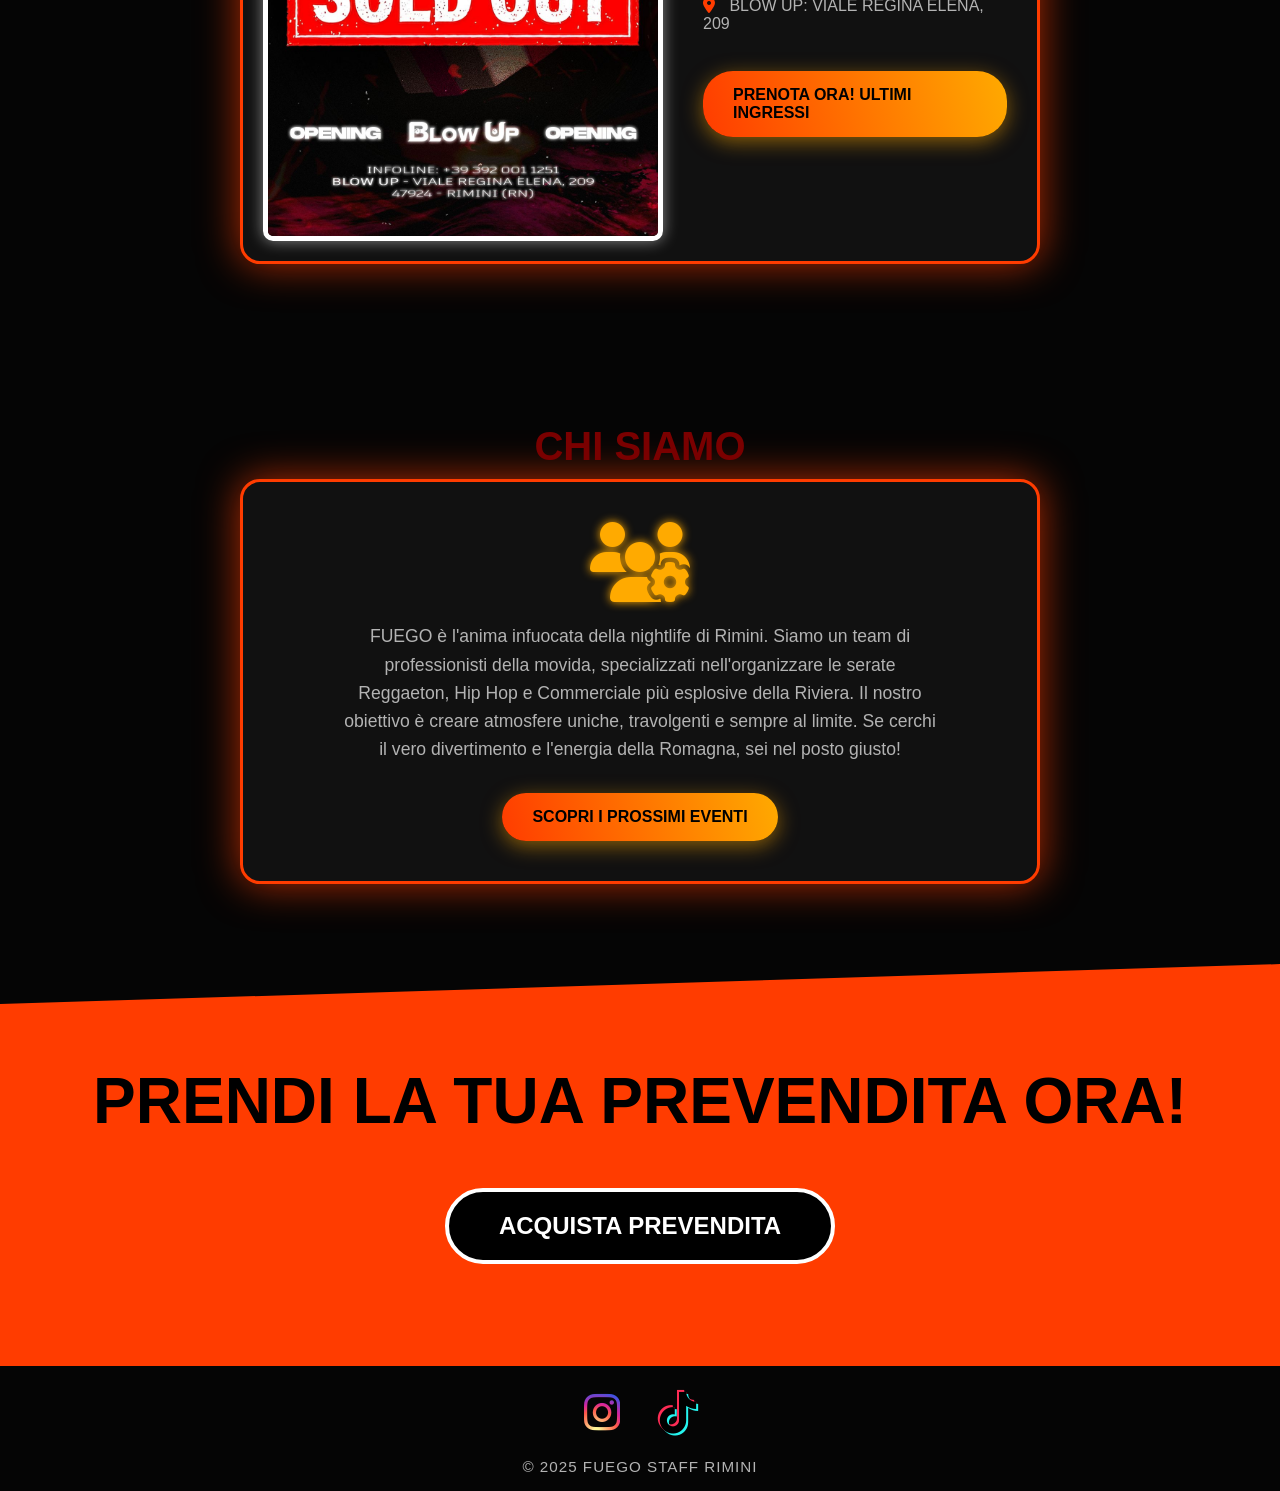
==== commit c4dd4ab9: "ikuhyjytgdjfdg" ====
--- a/index.html
+++ b/index.html
@@ -8,22 +8,41 @@
 
     <link rel="preconnect" href="https://fonts.googleapis.com">
     <link
-        href="https://fonts.googleapis.com/css2?family=Montserrat:wght@300;400;700&family=Oswald:wght@400;700&display=swap"
+        href="https://fonts.googleapis.com/css2?family=Montserrat:wght@300;400;700&family=Oswald:wght@400;700&family=Poppins:wght@400;600;700;800&display=swap"
         rel="stylesheet">
 
     <link rel="stylesheet" href="https://cdnjs.cloudflare.com/ajax/libs/font-awesome/6.4.0/css/all.min.css">
-    <link rel="preload" as="image" href="assets/GPP01731_1_.avif" fetchpriority="high">
-
-    <link rel="stylesheet" href="style.css">
+
+    <link rel="stylesheet" href="style.css?t=20251203230700">
 </head>
-
+<section id="hero">
+        <div class="overlay"></div>
+        <div class="hero-content">
+            <h1>RIMINI IS FIRE</h1>
+            <p>Le notti più calde della Riviera Romagnola.</p>
+            <a href="#tickets" class="cta-button">ENTRA IN LISTA</a>
+        </div>
+    </section>
 <body>
-
+    <section id="hero"
+        style="background-image: url('foto2.jpeg'); background-size: cover; background-position: center center; background-color: #ff3c00; height: 100vh; display: flex; align-items: center; justify-content: center; position: relative; overflow: hidden;">
+        <div class="overlay"
+            style="position: absolute; top: 0; left: 0; width: 100%; height: 100%; background: linear-gradient(to bottom, rgba(0, 0, 0, 0.3), #050505); z-index: 1;">
+        </div>
+        <div class="hero-content"
+            style="z-index: 2; position: relative; text-align: center; color: white; padding: 20px;">
+            <h1 style="font-size: 2.5rem; margin-bottom: 20px; color: white;">RIMINI IS FUEGO</h1>
+            <p style="font-size: 1.2rem; margin-bottom: 40px; color: white;">Le notti più calde della Riviera Romagnola.
+            </p>
+            <a href="https://www.ticketsms.it/" class="cta-button"
+                style="padding: 15px 40px; font-size: 1.2rem; font-weight: bold; color: white; border: 2px solid #ff3c00; background: rgba(0, 0, 0, 0.5); text-transform: uppercase; text-decoration: none; display: inline-block; border-radius: 5px;">ENTRA
+                IN LISTA</a>
+        </div>
+    </section>
     <header id="main-header">
         <div class="logo-combo">
             <a href="index.html">
-                <img src="assets/logo.png" class="logo-header" alt="FUEGO Rimini Logo">
-                <div class="logo"></div>
+                <img src="logo.png" class="logo-header" alt="FUEGO Rimini Logo">
             </a>
         </div>
         <div class="hamburger-menu"><i class="fas fa-bars"></i></div>
@@ -32,26 +51,15 @@
                 <li><a href="#foto-gallery">Foto</a></li>
                 <li><a href="#video-wall">Video</a></li>
                 <li><a href="#eventi-mese">Eventi</a></li>
+                <li><a href="#staff">Staff</a></li>
                 <li><a href="#contest-del-mese">Contest</a></li>
                 <li><a href="contatti.html">Contatti</a></li>
                 <li><a href="#chi-siamo-sezione">Chi Siamo</a></li>
                 <li><a href="#tickets" class="btn-nav">Prevendita</a></li>
-
-
             </ul>
         </nav>
     </header>
 
-    <section id="hero" class="hero">
-        <div class="hero-bg"></div> <!-- SOLO questo per lo sfondo -->
-        <div class="hero-overlay"></div> <!-- overlay scuro -->
-        <div class="hero-content">
-            <h1>RIMINI IS FIRE</h1>
-            <p>Le notti più calde della Riviera Romagnola.</p>
-            <a href="https://www.ticketsms.it/" class="cta-button">ENTRA IN LISTA</a>
-        </div>
-    </section>
-
 
 
 
@@ -60,24 +68,23 @@
         <h2 class="section-title">GALLERIA FOTO</h2>
 
         <div class="carousel-wrapper carousel-foto">
-
-            <div class="slide-box photo-box">
-                <img src="assets/foto2.jpeg" alt="Fuego Event">
-            </div>
-            <div class="slide-box photo-box">
-                <img src="assets/foto3.jpeg" alt="Fuego Event">
-            </div>
-            <div class="slide-box photo-box">
-                <img src="assets/foto9.jpeg" alt="Fuego Event">
-            </div>
-            <div class="slide-box photo-box">
-                <img src="assets/foto4.jpeg" alt="Fuego Event">
-            </div>
-            <div class="slide-box photo-box">
-                <img src="assets/foto5.jpeg" alt="Fuego Event">
-            </div>
-            <div class="slide-box photo-box">
-                <img src="assets/foto8.jpeg" alt="Fuego Event">
+            <div class="slide-box photo-box">
+                <img src="foto2.jpeg" alt="Fuego Event">
+            </div>
+            <div class="slide-box photo-box">
+                <img src="foto3.jpeg" alt="Fuego Event">
+            </div>
+            <div class="slide-box photo-box">
+                <img src="foto9.jpeg" alt="Fuego Event">
+            </div>
+            <div class="slide-box photo-box">
+                <img src="foto4.jpeg" alt="Fuego Event">
+            </div>
+            <div class="slide-box photo-box">
+                <img src="foto5.jpeg" alt="Fuego Event">
+            </div>
+            <div class="slide-box photo-box">
+                <img src="foto8.jpeg" alt="Fuego Event">
             </div>
         </div>
     </section>
@@ -87,21 +94,19 @@
         <p class="subtitle">Clicca sui video per attivare l'audio.</p>
 
         <div class="video-grid">
-
             <div class="video-card">
                 <video
-                    src="assets/SaveGram.App_AQMhJT9yuytOn7n3HNbKA28DrUa4wcLPdqpE4X-L_BtagEZbuLtd4Ky53LBDG3mgwB2SK1zRKidJVOp2K4_QXJ7SdC-77vTTSTizokc.mp4"
-                    loop muted playsinline>loop muted playsinline preload="metadata"></video>
+                    src="SaveGram.App_AQMhJT9yuytOn7n3HNbKA28DrUa4wcLPdqpE4X-L_BtagEZbuLtd4Ky53LBDG3mgwB2SK1zRKidJVOp2K4_QXJ7SdC-77vTTSTizokc.mp4"
+                    loop muted playsinline></video>
                 <div class="play-icon"><i class="fas fa-play"></i></div>
             </div>
 
             <div class="video-card">
                 <video
-                    src="assets/SaveGram.App_AQPZMYrxggOKY_60m-xUUwSeoefdWXxlEPvwKjwhbF0Vmzh1q3nh8ogWVm32rbTI24jdX_PGSqv9q-hmRT8XRWZkCtk9hQKDZSqzVds.mp4"
+                    src="SaveGram.App_AQPZMYrxggOKY_60m-xUUwSeoefdWXxlEPvwKjwhbF0Vmzh1q3nh8ogWVm32rbTI24jdX_PGSqv9q-hmRT8XRWZkCtk9hQKDZSqzVds.mp4"
                     loop muted playsinline></video>
                 <div class="play-icon"><i class="fas fa-play"></i></div>
             </div>
-
         </div>
     </section>
 
@@ -114,13 +119,13 @@
                 target="_blank" class="event-card">
                 <div class="event-card-top">
                     <div class="event-card-graphic-left">
-                        <span class="event-badge">OVER 16</span>
                         <div>SABATO 31</div>
                         <div>DICEMBRE 2025</div>
                         <div style="font-size: 2.5rem; margin-top: 10px;">FUEGO®</div>
                     </div>
                     <div class="event-card-graphic-right">
-                        <img src="assets/esempio.jpg" alt="Pagante Event">
+                        <img src="esempio.jpg" alt="Pagante Event">
+                        <span class="event-badge">OVER 16</span>
                     </div>
                 </div>
                 <div class="event-info">
@@ -132,18 +137,17 @@
                 </div>
             </a>
 
-
             <a href="https://www.ticketsms.it/event/Christmas-W-Artie-Five-2312-Baia-Imperiale-Gabicce-Mare-Baia-Imperiale-23-12-2025"
                 class="event-card">
                 <div class="event-card-top">
                     <div class="event-card-graphic-left">
-                        <span class="event-badge">OVER 16</span>
                         <div>MERCOLEDÌ 23</div>
                         <div>DICEMBRE 2025</div>
                         <div style="font-size: 2.5rem; margin-top: 10px;">FUEGO®</div>
                     </div>
                     <div class="event-card-graphic-right">
-                        <img src="assets/arti.jpg" alt="Artie-Five Event">
+                        <img src="arti.jpg" alt="Artie-Five Event">
+                        <span class="event-badge">OVER 16</span>
                     </div>
                 </div>
                 <div class="event-info">
@@ -155,18 +159,17 @@
                 </div>
             </a>
 
-
             <a href="https://www.ticketsms.it/event/Repeat-Flaco-G-Misano-Adriatico-Peter-Pan-Club-07-12-2025"
                 target="_blank" class="event-card">
                 <div class="event-card-top">
                     <div class="event-card-graphic-left">
-                        <span class="event-badge">OVER 16</span>
                         <div>SABATO 02</div>
                         <div>NOVEMBRE 2025</div>
                         <div style="font-size: 2.5rem; margin-top: 10px;">FUEGO®</div>
                     </div>
                     <div class="event-card-graphic-right">
-                        <img src="assets/flaco.jpg" alt="Closing Estivo Event">
+                        <img src="flaco.jpg" alt="Closing Estivo Event">
+                        <span class="event-badge">OVER 16</span>
                     </div>
                 </div>
                 <div class="event-info">
@@ -180,12 +183,11 @@
         </div>
     </section>
 
-
     <section id="contest-del-mese" class="sezione-dark">
         <h2 class="section-title">CONTEST DEL MESE</h2>
 
         <div class="contest-box">
-            <img src="assets/foto.contest.jpg" alt="FUEGO Contest Party - 70% Sold Out" class="contest-poster">
+            <img src="foto.contest.jpg" alt="FUEGO Contest Party - 70% Sold Out" class="contest-poster">
 
             <div class="contest-info">
                 <h3>CONTEST PARTY</h3>
@@ -214,7 +216,6 @@
             <i class="fas fa-users-cog chi-siamo-icon"></i>
 
             <div class="chi-siamo-content">
-
                 <p>
                     FUEGO è l'anima infuocata della nightlife di Rimini.
                     Siamo un team di professionisti della movida, specializzati
@@ -229,64 +230,10 @@
         </div>
     </section>
 
-    <!-- faq -->
-    <section id="faq" class="sezione-dark">
-    <h2 class="section-title">DOMANDE FREQUENTI</h2>
-    <p class="subtitle">Risposte rapide su eventi, liste e staff.</p>
-
-    <div class="faq-container">
-        <div class="faq-item">
-            <button class="faq-question">
-                <span>Come faccio a prenotare un tavolo?</span>
-                <i class="fas fa-chevron-down"></i>
-            </button>
-            <div class="faq-answer">
-                <p>Puoi compilare il form nella sezione “Scrivici Subito” selezionando come motivo “Info / prenotazione evento” oppure contattarci via WhatsApp dalla sezione Info Line.</p>
-            </div>
-        </div>
-
-        <div class="faq-item">
-            <button class="faq-question">
-                <span>Come entro a far parte del FUEGO Staff?</span>
-                <i class="fas fa-chevron-down"></i>
-            </button>
-            <div class="faq-answer">
-                <p>Clicca su “Candidati ora”, scegli nel form il motivo “Entrare a far parte dello staff” e indica il ruolo che ti interessa (PR, bar, DJ…).</p>
-            </div>
-        </div>
-
-        <div class="faq-item">
-            <button class="faq-question">
-                <span>Dove trovo tutte le info sugli eventi?</span>
-                <i class="fas fa-chevron-down"></i>
-            </button>
-            <div class="faq-answer">
-                <p>Nel sito, nella sezione Eventi, e sulle nostre pagine social. Per dubbi specifici puoi sempre scriverci dal form contatti.</p>
-            </div>
-        </div>
-
-        <div class="faq-item">
-            <button class="faq-question">
-                <span>Posso organizzare un evento privato con voi?</span>
-                <i class="fas fa-chevron-down"></i>
-            </button>
-            <div class="faq-answer">
-                <p>Sì, seleziona “Altro” come motivo nel form e descrivi il tuo progetto: ti contatteremo per tutti i dettagli.</p>
-            </div>
-        </div>
-    </div>
-</section>
-
-
-
     <section id="tickets" class="cta-section">
-        <div class="cta-diagonal-bg"></div>
-
-
         <h2 class="pulse-anim">PRENDI LA TUA PREVENDITA ORA!</h2>
         <a href="https://www.ticketsms.it/" class="mega-button">ACQUISTA PREVENDITA</a>
     </section>
-
 
     <footer class="footer-social">
         <div class="social-row">
@@ -302,9 +249,6 @@
         <p>© 2025 FUEGO STAFF RIMINI</p>
     </footer>
 
-
-
-
     <script src="script.js"></script>
 </body>
 
--- a/style.css
+++ b/style.css
@@ -1,37 +1,97 @@
+
+/* =========================================
+   NUOVA SEZIONE MAIN CONTENT
+   ========================================= */
+#main-content {
+    width: 100%;
+    height: 60vh; /* Regola l'altezza */
+    margin-top: 84px; /* Spazio per l'header fisso */
+    position: relative;
+    overflow: hidden;
+
+    /* Sfondo */
+    background-image: url('GPP01731\(1\).jpg'); /* Sostituisci con il tuo file */
+    background-size: cover;
+    background-position: center;
+
+    /* Centra il contenuto */
+    display: flex;
+    justify-content: center;
+    align-items: center;
+
+    /* Oscuramento */
+    box-shadow: inset 0 0 0 2000px rgba(0, 0, 0, 0.4);
+}
+
+.main-content-wrapper {
+    z-index: 5;
+}
+
+.main-cta-button {
+    padding: 18px 45px;
+    font-size: 1.4rem;
+    font-weight: 700;
+    color: #fff;
+    border: 3px solid var(--primary);
+    background: rgba(0, 0, 0, 0.6);
+    text-transform: uppercase;
+    letter-spacing: 3px;
+    border-radius: 5px;
+    transition: 0.4s;
+    box-shadow: 0 0 20px var(--primary);
+    cursor: pointer; /* Aggiunto per usabilità */
+}
+
+.main-cta-button:hover {
+    background: var(--primary);
+    color: #000;
+    box-shadow: 0 0 40px var(--primary);
+    transform: scale(1.1);
+}
+
+/* Responsive Mobile */
+@media (max-width: 768px) {
+    #main-content {
+        height: 40vh;
+        margin-top: 74px; /* Adatta l'header su mobile */
+    }
+
+    .main-cta-button {
+        font-size: 1.1rem;
+        padding: 12px 30px;
+    }
+}
+
+
+
+
+
+
 /* =========================================
    1. VARIABILI & SETUP (TEMA FUEGO)
    ========================================= */
 :root {
     --bg-color: #050505;
-    /* Nero Profondo */
     --box-bg: #111111;
-    /* Grigio Scuro per le card */
     --primary: #ff3c00;
-    /* Rosso Fuoco acceso */
     --secondary: #ffaa00;
-    /* Giallo/Arancio */
     --text-main: #ffffff;
     --text-dim: #b3b3b3;
     --gradient: linear-gradient(75deg, var(--primary), var(--secondary));
     --shadow-glow: 0 0 30px rgba(255, 60, 0, 0.4);
     --font-title: 'Teko', sans-serif;
-    /* Nuovo font titoli */
     --font-body: 'Inter', sans-serif;
-    /* Nuovo font corpo */
-}
-
-html {
-    margin: 0;
-    padding: 0;
-    background: var(--bg-color);
-    overflow-x: hidden;
-    width: 100%;
 }
 
 * {
     margin: 0;
     padding: 0;
     box-sizing: border-box;
+}
+
+html,
+body {
+    height: 100%;
 }
 
 body {
@@ -41,13 +101,7 @@
     overflow-x: hidden;
     display: flex;
     flex-direction: column;
-    margin: 0;
-    padding: 0;
-    width: 100%;
-}
-
-
-
+}
 
 a {
     text-decoration: none;
@@ -59,25 +113,20 @@
 }
 
 /* =========================================
-   2. HEADER & NAVBAR (DAL SECONDO CSS)
+   2. HEADER & NAVBAR
    ========================================= */
 #main-header {
     position: fixed;
     top: 0;
     width: 100%;
-    padding: 12px 3% 12px 3%;
+    padding: 15px 5%;
     display: flex;
     justify-content: space-between;
     align-items: center;
-    background: transparent;
-    backdrop-filter: none;
-    border-bottom: 1px solid transparent;
+    background: rgba(5, 5, 5, 0.85);
+    backdrop-filter: blur(10px);
+    border-bottom: 1px solid rgba(255, 60, 0, 0.3);
     z-index: 1000;
-    transition: background 0.4s cubic-bezier(0.4, 0, 0.2, 1),
-        backdrop-filter 0.4s cubic-bezier(0.4, 0, 0.2, 1),
-        border-bottom 0.4s cubic-bezier(0.4, 0, 0.2, 1),
-        transform 0.5s cubic-bezier(0.4, 0, 0.2, 1);
-    transform: translateY(0);
 }
 
 #main-header.scrolled {
@@ -179,9 +228,14 @@
     background: white;
 }
 
-/* base hero */
-#hero.hero {
-    height: 100dvh;
+/* =========================================
+   3. HERO SECTION
+   ========================================= */
+/* =========================================
+   3. HERO SECTION
+   ========================================= */
+#hero {
+    height: 100vh;
     display: flex;
     align-items: center;
     justify-content: center;
@@ -190,54 +244,16 @@
     overflow: hidden;
 }
 
-/* sfondo immagine fisso */
-.hero-bg {
-    position: fixed;
+.hero-bg-image {
+    position: absolute;
     top: 0;
     left: 0;
     width: 100%;
-    height: 100dvh;
-    background: url("assets/GPP01731_1_.avif") center/cover no-repeat;
+    height: 100%;
+    object-fit: cover;
+    object-position: center center;
     z-index: 0;
 }
-
-/* overlay scuro uniforme */
-.hero-overlay {
-    position: fixed;
-    top: 0;
-    left: 0;
-    width: 100%;
-    height: 100dvh;
-    background: rgba(0, 0, 0, 0.7);
-    z-index: 1;
-}
-
-/* contenuto */
-.hero-content {
-    position: relative;
-    z-index: 2;
-    padding: 0 20px;
-}
-
-@supports not (height: 100dvh) {
-
-    #hero.hero,
-    .hero-bg,
-    .hero-overlay {
-        height: 100vh;
-        min-height: -webkit-fill-available;
-    }
-}
-
-@media (max-width: 768px) {
-    #hero.hero {
-        height: 100dvh;
-    }
-}
-
-
-
-
 
 .overlay {
     position: absolute;
@@ -245,15 +261,12 @@
     left: 0;
     width: 100%;
     height: 100%;
-    background: linear-gradient(to bottom, rgba(0, 0, 0, 0.3), rgba(5, 5, 5, 1));
+    background: linear-gradient(to bottom, rgba(0, 0, 0, 0.3), var(--bg-color));
     z-index: 1;
-    /* sopra l'immagine */
-    pointer-events: none;
 }
 
 .hero-content {
     z-index: 2;
-    /* sopra tutto */
     padding: 0 20px;
     position: relative;
 }
@@ -265,17 +278,12 @@
     margin-bottom: 20px;
     color: white;
     text-shadow: 0 0 20px rgba(255, 255, 255, 0.5);
-    position: relative;
-    z-index: 3;
-    /* assicura che sia visibile */
 }
 
 #hero p {
     font-size: 1.2rem;
     margin-bottom: 40px;
     color: #ddd;
-    position: relative;
-    z-index: 3;
 }
 
 .cta-button {
@@ -289,10 +297,6 @@
     letter-spacing: 2px;
     transition: 0.4s;
     box-shadow: 0 0 15px var(--primary);
-    position: relative;
-    z-index: 3;
-    /* assicura che sia cliccabile */
-    display: inline-block;
 }
 
 .cta-button:hover {
@@ -306,28 +310,15 @@
 /* =========================================
    4. SEZIONI GENERALI & TITOLI
    ========================================= */
-/* Elimina gap tra sezioni */
 .sezione-dark {
     padding: 80px 0;
     background: var(--bg-color);
-    position: relative;
-    z-index: 2;
-    margin: 0;
-    /* aggiungi */
 }
 
 #foto-gallery {
     padding-top: 120px;
     padding-bottom: 80px;
-    background: var(--bg-color);
-    position: relative;
-    z-index: 2;
-    margin: 0;
-    overflow: hidden;
-    /* aggiungi per nascondere overflow */
-}
-
-
+}
 
 .section-title {
     text-align: center;
@@ -346,58 +337,7 @@
 }
 
 /* =========================================
-   NUOVA SEZIONE: CHI SIAMO (Stile Contest)
-   ========================================= */
-#chi-siamo-sezione {
-    padding: 80px 20px;
-    background: var(--bg-color);
-}
-
-.chi-siamo-box {
-    display: flex;
-    flex-direction: column;
-    align-items: center;
-    max-width: 800px;
-    margin: 0 auto;
-    padding: 40px 20px;
-    background: var(--box-bg);
-    border-radius: 20px;
-    border: 3px solid var(--primary);
-    box-shadow: 0 0 40px rgba(255, 60, 0, 0.7);
-    text-align: center;
-}
-
-.chi-siamo-icon {
-    font-size: 5rem;
-    color: var(--secondary);
-    margin-bottom: 20px;
-    text-shadow: 0 0 10px var(--secondary);
-}
-
-.chi-siamo-content h3 {
-    font-family: var(--font-title);
-    font-size: 2.5rem;
-    color: var(--primary);
-    margin-bottom: 15px;
-}
-
-.chi-siamo-content p {
-    font-size: 1.1rem;
-    color: var(--text-dim);
-    margin-bottom: 30px;
-    line-height: 1.6;
-    max-width: 600px;
-    margin-left: auto;
-    margin-right: auto;
-    text-align: center;
-}
-
-.chi-siamo-box .cta-contest {
-    margin-top: 0;
-}
-
-/* =========================================
-   5. CAROUSEL (FOTO & VIDEO) - LOGICA FLUIDA
+   5. CAROUSEL (FOTO & VIDEO)
    ========================================= */
 .carousel-wrapper {
     width: 100%;
@@ -405,10 +345,7 @@
     white-space: nowrap;
     padding: 20px 0;
     position: relative;
-    background: var(--bg-color);
-    /* aggiungi sfondo nero */
-}
-
+}
 
 .slide-box {
     display: inline-block;
@@ -518,8 +455,6 @@
     pointer-events: none;
 }
 
-
-
 /* =========================================
    7. EVENTI DEL MESE
    ========================================= */
@@ -530,41 +465,30 @@
 }
 
 .event-grid {
-    display: grid;
-    grid-template-columns: repeat(auto-fit, minmax(380px, 1fr));
-    gap: 40px;
+    display: flex;
+    gap: 50px;
     padding: 0 5%;
-    max-width: 1600px;
+    max-width: 100%;
     margin: 0 auto;
-}
-
-@media (max-width: 768px) {
-    .event-grid {
-        display: flex;
-        grid-template-columns: none;
-        gap: 40px;
-        padding: 0 5%;
-        max-width: 100%;
-        overflow-x: auto;
-        scroll-behavior: smooth;
-        scroll-snap-type: x mandatory;
-        -webkit-overflow-scrolling: touch;
-        scrollbar-width: thin;
-        scrollbar-color: var(--primary) transparent;
-    }
-
-    .event-grid::-webkit-scrollbar {
-        height: 8px;
-    }
-
-    .event-grid::-webkit-scrollbar-track {
-        background: transparent;
-    }
-
-    .event-grid::-webkit-scrollbar-thumb {
-        background: var(--primary);
-        border-radius: 4px;
-    }
+    overflow-x: auto;
+    scroll-behavior: smooth;
+    scroll-snap-type: x mandatory;
+    -webkit-overflow-scrolling: touch;
+    scrollbar-width: thin;
+    scrollbar-color: var(--primary) transparent;
+}
+
+.event-grid::-webkit-scrollbar {
+    height: 8px;
+}
+
+.event-grid::-webkit-scrollbar-track {
+    background: transparent;
+}
+
+.event-grid::-webkit-scrollbar-thumb {
+    background: var(--primary);
+    border-radius: 4px;
 }
 
 .event-card {
@@ -574,17 +498,12 @@
     overflow: hidden;
     transition: 0.3s;
     position: relative;
+    min-width: calc(100vw - 10%);
+    max-width: calc(100vw - 10%);
+    width: calc(100vw - 10%);
+    flex-shrink: 0;
+    scroll-snap-align: center;
     box-shadow: 0 10px 30px rgba(0, 0, 0, 0.6);
-}
-
-@media (max-width: 768px) {
-    .event-card {
-        min-width: calc(100vw - 10%);
-        max-width: calc(100vw - 10%);
-        width: calc(100vw - 10%);
-        flex-shrink: 0;
-        scroll-snap-align: center;
-    }
 }
 
 .event-card:hover {
@@ -594,7 +513,7 @@
 
 .event-card-top {
     position: relative;
-    height: 320px;
+    height: 280px;
     display: flex;
     overflow: hidden;
 }
@@ -628,14 +547,10 @@
     display: block;
 }
 
-.event-card-top {
-    position: relative;
-}
-
 .event-badge {
     position: absolute;
     top: 15px;
-    left: 15px;
+    right: 15px;
     background: #ff0000;
     color: white;
     padding: 6px 12px;
@@ -655,7 +570,7 @@
 
 .event-info h3 {
     font-family: 'Poppins', sans-serif;
-    font-size: 2rem;
+    font-size: 1.8rem;
     font-weight: 700;
     color: #fff;
     margin-bottom: 10px;
@@ -707,7 +622,58 @@
 }
 
 /* =========================================
-   8. CONTEST DEL MESE
+   8. CHI SIAMO
+   ========================================= */
+#chi-siamo-sezione {
+    padding: 80px 20px;
+    background: var(--bg-color);
+}
+
+.chi-siamo-box {
+    display: flex;
+    flex-direction: column;
+    align-items: center;
+    max-width: 800px;
+    margin: 0 auto;
+    padding: 40px 20px;
+    background: var(--box-bg);
+    border-radius: 20px;
+    border: 3px solid var(--primary);
+    box-shadow: 0 0 40px rgba(255, 60, 0, 0.7);
+    text-align: center;
+}
+
+.chi-siamo-icon {
+    font-size: 5rem;
+    color: var(--secondary);
+    margin-bottom: 20px;
+    text-shadow: 0 0 10px var(--secondary);
+}
+
+.chi-siamo-content h3 {
+    font-family: var(--font-title);
+    font-size: 2.5rem;
+    color: var(--primary);
+    margin-bottom: 15px;
+}
+
+.chi-siamo-content p {
+    font-size: 1.1rem;
+    color: var(--text-dim);
+    margin-bottom: 30px;
+    line-height: 1.6;
+    max-width: 600px;
+    margin-left: auto;
+    margin-right: auto;
+    text-align: center;
+}
+
+.chi-siamo-box .cta-contest {
+    margin-top: 0;
+}
+
+/* =========================================
+   9. CONTEST DEL MESE
    ========================================= */
 #contest-del-mese {
     padding: 80px 20px;
@@ -803,111 +769,20 @@
 }
 
 /* =========================================
-   8. FAQ SECTION
-   ========================================= */
-.faq-container {
-    max-width: 900px;
-    margin: 0 auto;
-    padding: 0 20px;
-}
-
-.faq-item {
-    margin-bottom: 18px;
-    border-radius: 14px;
-    background: radial-gradient(circle at top left, rgba(255,60,0,0.17), transparent 55%),
-                radial-gradient(circle at bottom right, rgba(255,170,0,0.14), transparent 55%),
-                #050505;
-    border: 1px solid #222;
-    box-shadow: 0 0 0 rgba(0,0,0,0);
-    overflow: hidden;
-    transition: border-color 0.25s, box-shadow 0.25s, transform 0.2s;
-}
-
-.faq-item:hover {
-    transform: translateY(-2px);
-    box-shadow: 0 8px 20px rgba(0,0,0,0.8);
-}
-
-.faq-item.active {
-    border-color: var(--secondary);
-    box-shadow: 0 0 18px rgba(255,170,0,0.45);
-}
-
-.faq-question {
-    width: 100%;
-    padding: 15px 18px;
-    border: none;
-    background: transparent;
-    color: #fff;
-    font-family: var(--font-body);
-    font-weight: 700;
-    font-size: 1rem;
-    text-align: left;
-    display: flex;
-    align-items: center;
-    justify-content: space-between;
-    cursor: pointer;
-}
-
-.faq-question span {
-    flex: 1;
-    padding-right: 10px;
-}
-
-.faq-question i {
-    font-size: 0.95rem;
-    color: var(--secondary);
-    transition: transform 0.25s;
-}
-
-.faq-item.active .faq-question i {
-    transform: rotate(180deg);
-}
-
-.faq-answer {
-    max-height: 0;
-    opacity: 0;
-    padding: 0 18px;
-    transition: max-height 0.3s ease-out, opacity 0.25s ease-out, padding-bottom 0.25s;
-}
-
-.faq-answer p {
-    font-size: 0.95rem;
-    color: var(--text-dim);
-    padding: 0 0 14px 0;
-    line-height: 1.5;
-}
-
-.faq-item.active .faq-answer {
-    max-height: 200px; /* aumenta se servono risposte più lunghe */
-    opacity: 1;
-    padding-bottom: 12px;
-}
-
-@media (max-width: 768px) {
-    .faq-container {
-        padding: 0 15px;
-    }
-
-    .faq-question {
-        font-size: 0.95rem;
-        padding: 14px 15px;
-    }
-}
-
-
-
-/* =========================================
-   9. CTA TICKETS & FOOTER
+   10. CTA TICKETS & FOOTER
    ========================================= */
 .cta-section {
-    background: var(--primary) !important;
+    background: var(--primary);
     color: black;
     padding: 100px 20px;
     text-align: center;
     clip-path: polygon(0 10%, 100% 0, 100% 100%, 0 100%);
-    position: relative;
-    z-index: 2;
+}
+
+.cta-section h2 {
+    font-size: 4rem;
+    font-family: var(--font-title);
+    margin-bottom: 20px;
 }
 
 .mega-button {
@@ -923,15 +798,6 @@
     border: 4px solid white;
 }
 
-
-.cta-section h2 {
-    font-size: 4rem;
-    font-family: var(--font-title);
-    margin-bottom: 20px;
-}
-
-
-
 .mega-button:hover {
     background: white;
     color: black;
@@ -944,8 +810,6 @@
     text-align: center;
     border-top: 2px solid var(--primary);
     margin-top: auto;
-    position: relative;
-    z-index: 2;
 }
 
 footer p {
@@ -998,7 +862,7 @@
 }
 
 /* =========================================
-   10. ANIMAZIONI
+   11. ANIMAZIONI
    ========================================= */
 @keyframes pulse {
     0% {
@@ -1030,7 +894,7 @@
 }
 
 /* =========================================
-   11. RESPONSIVE MOBILE
+   12. RESPONSIVE MOBILE
    ========================================= */
 @media (max-width: 768px) {
     #hero h1 {
@@ -1145,11 +1009,6 @@
         height: 350px;
     }
 
-
-    .cta-section {
-        background: var(--primary);
-    }
-
     .cta-section h2 {
         font-size: 2.5rem;
     }
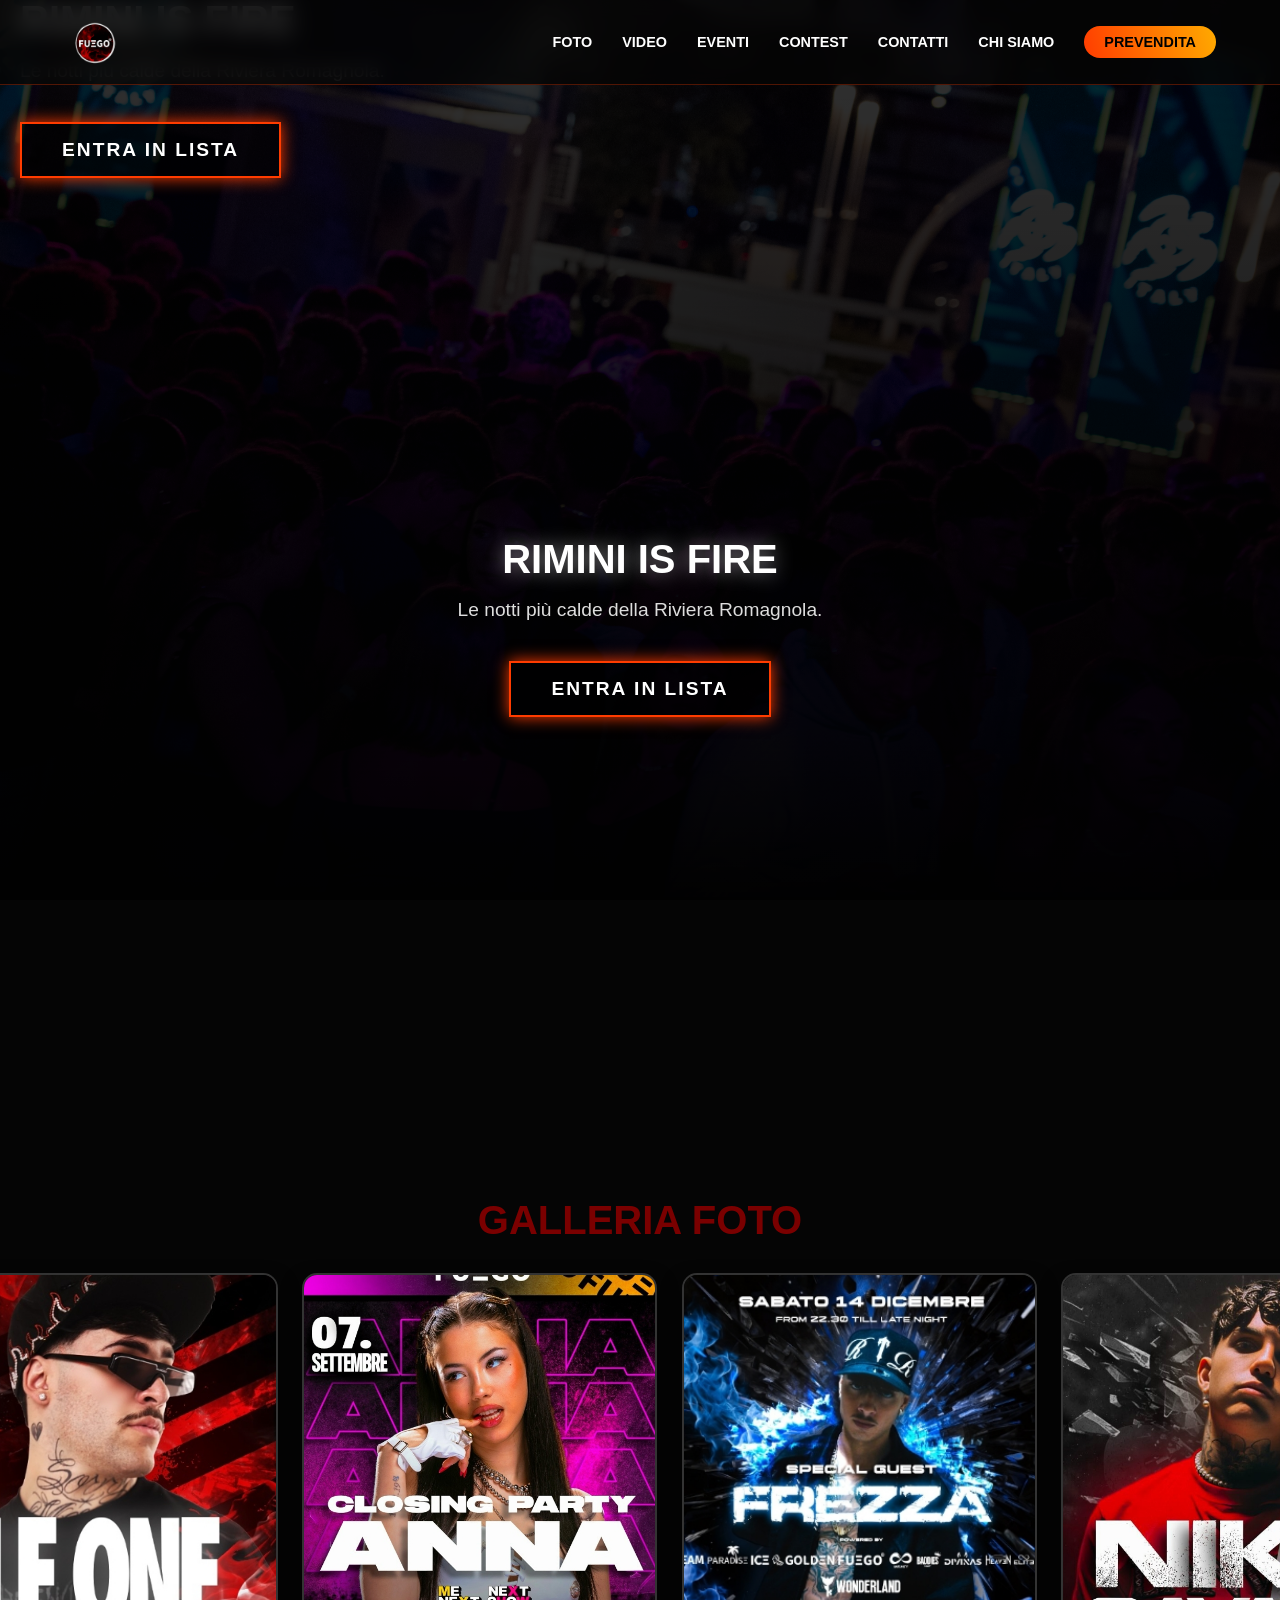
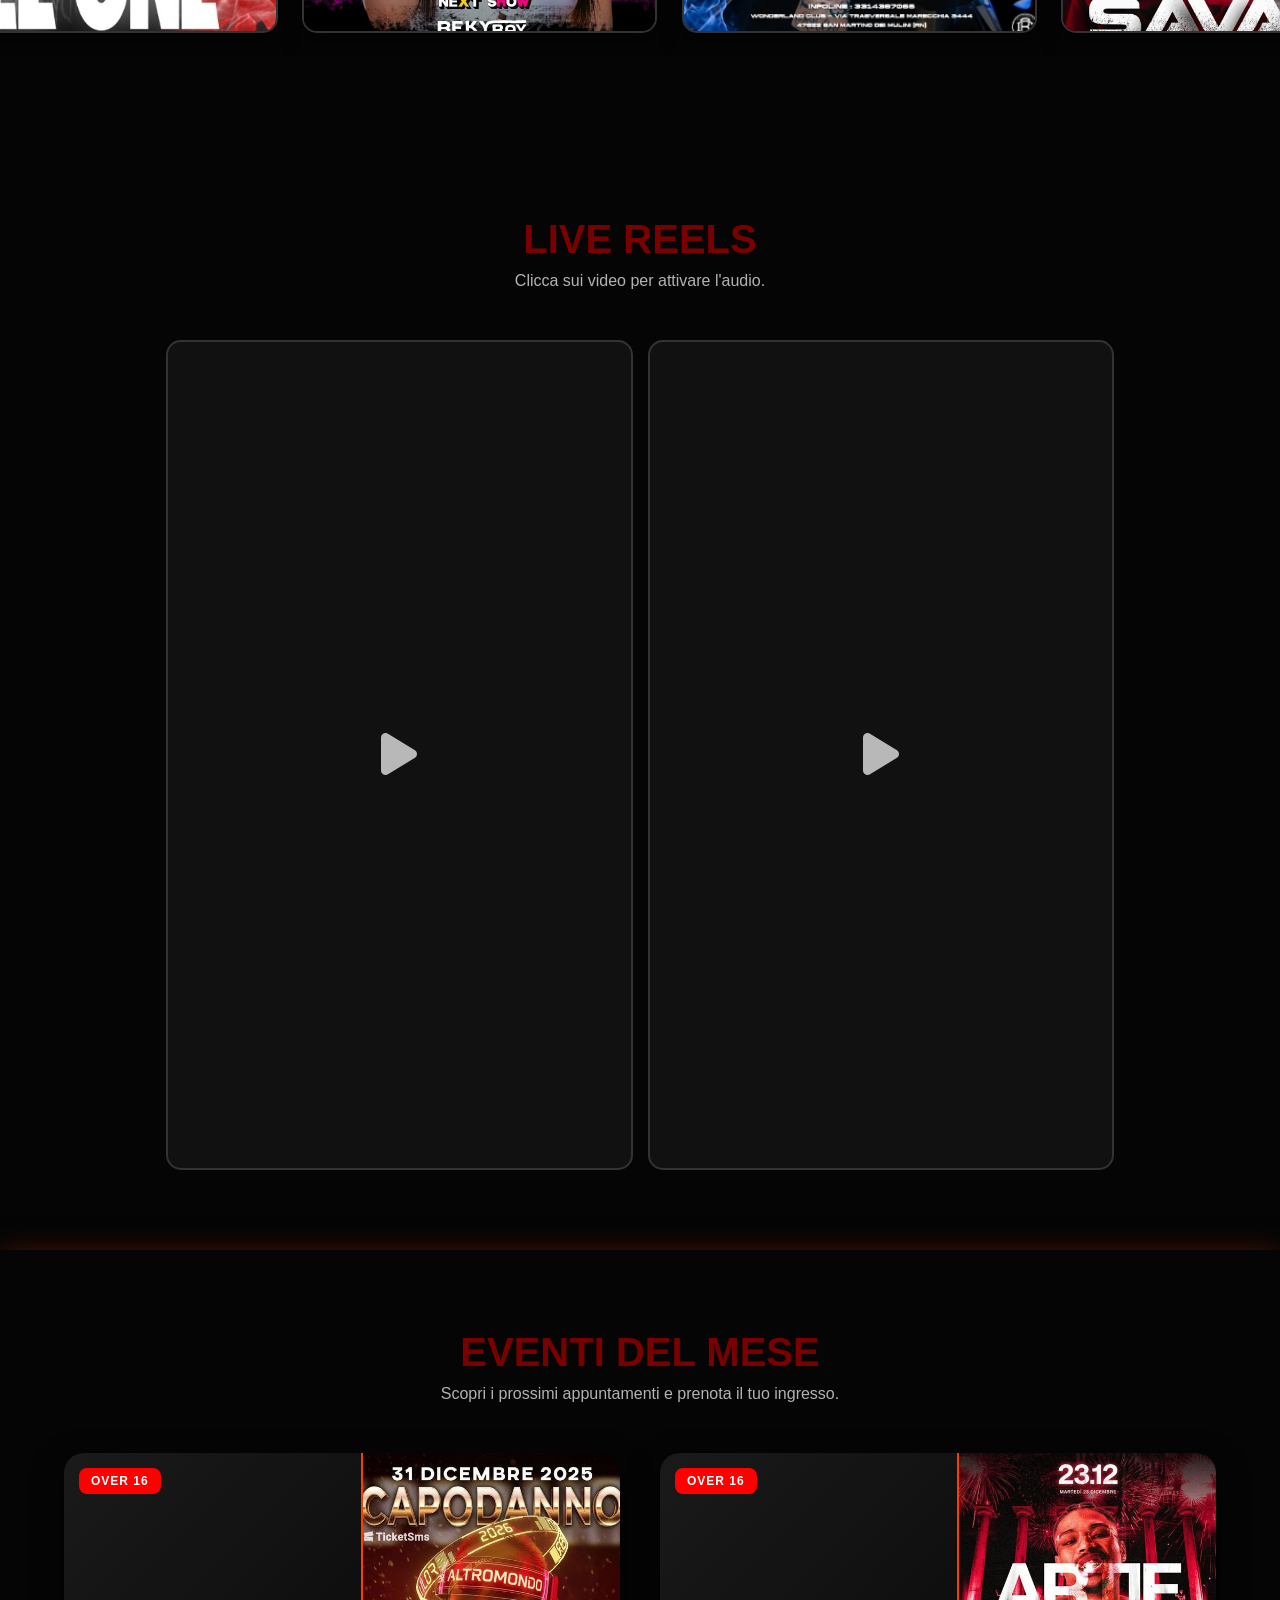
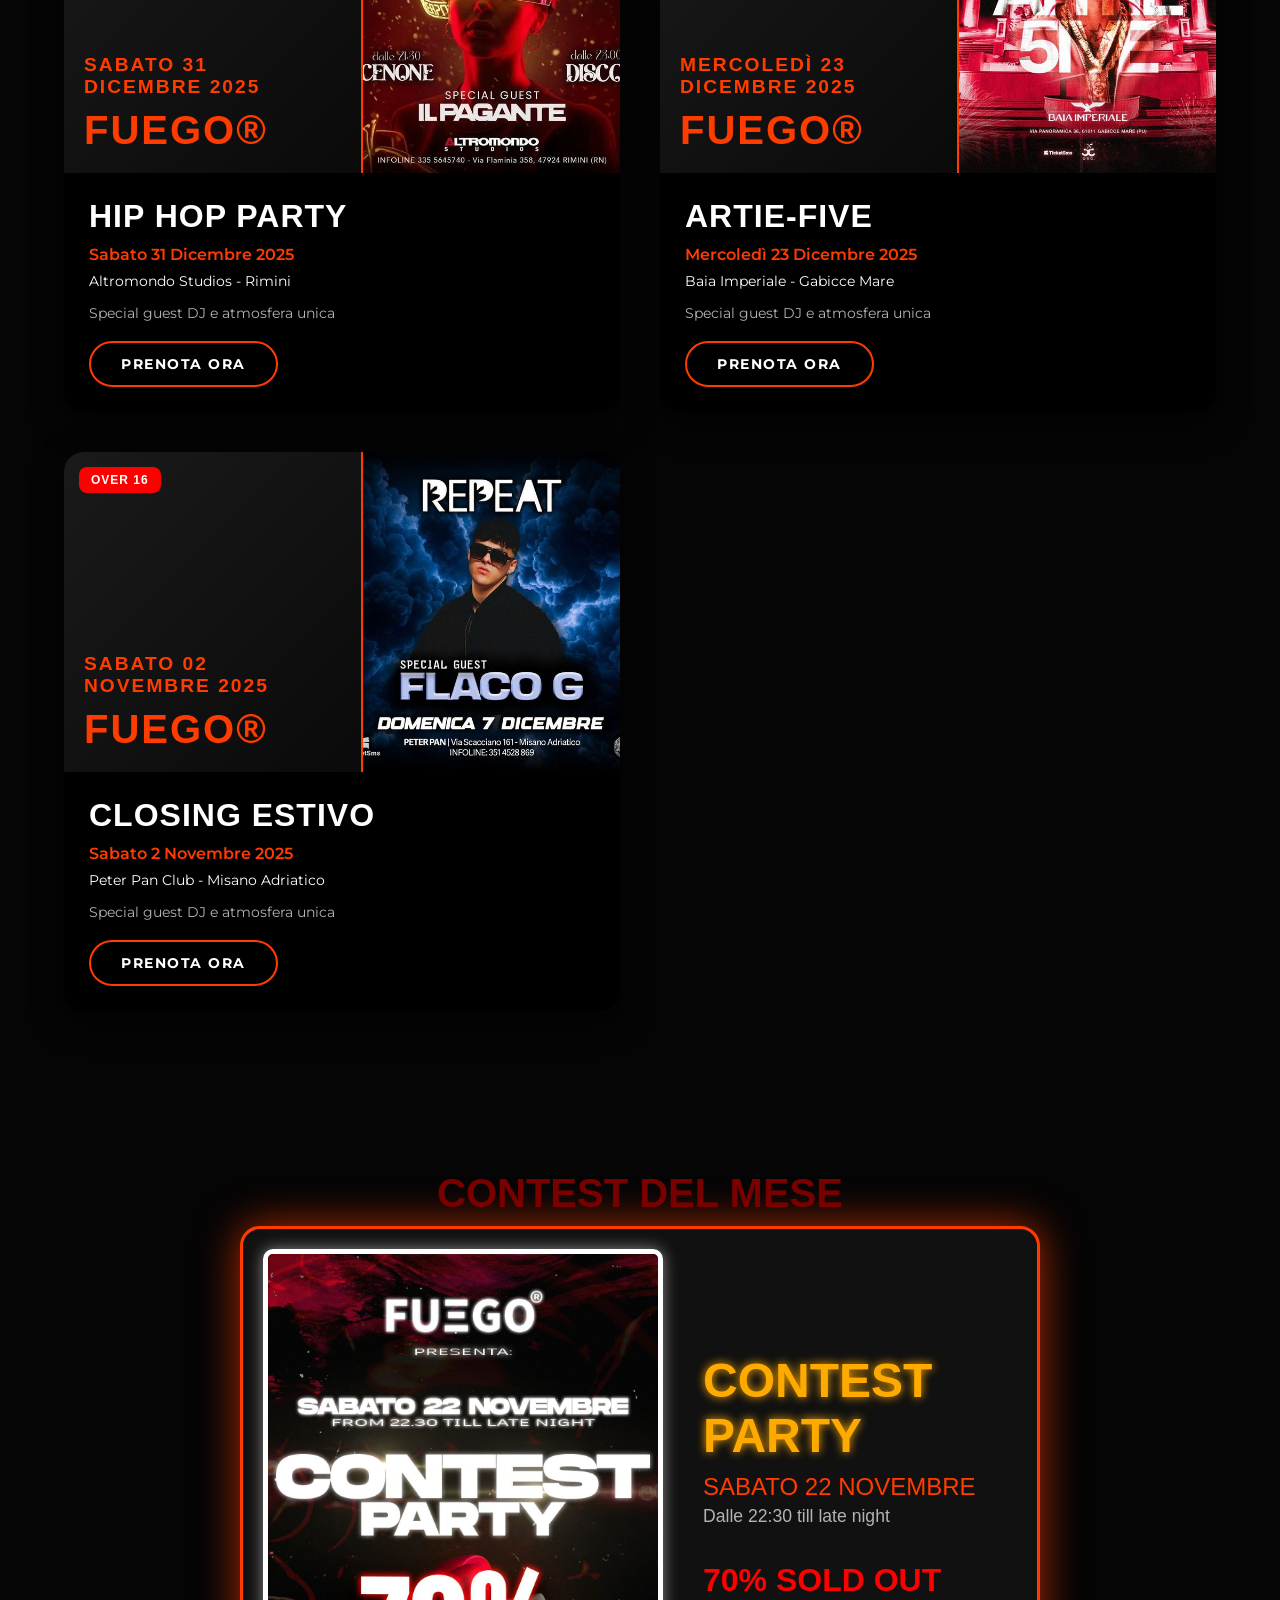
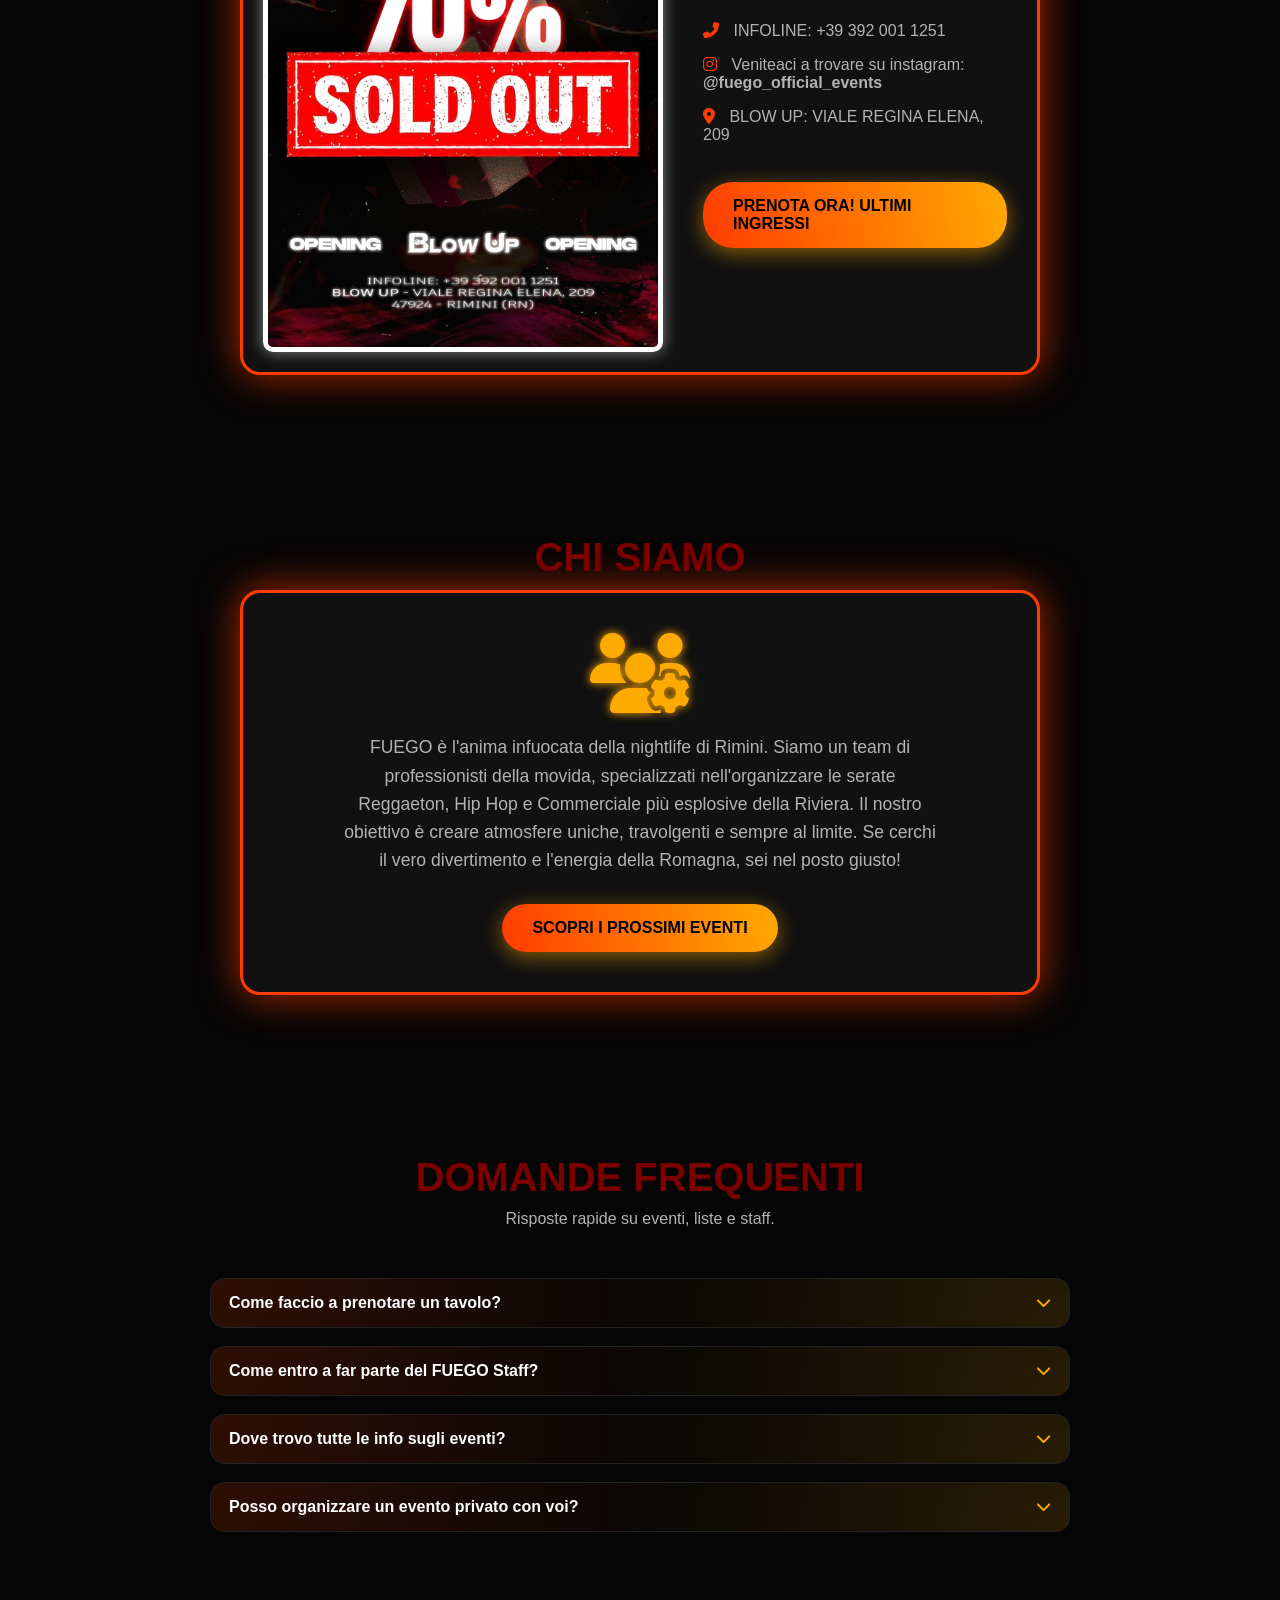
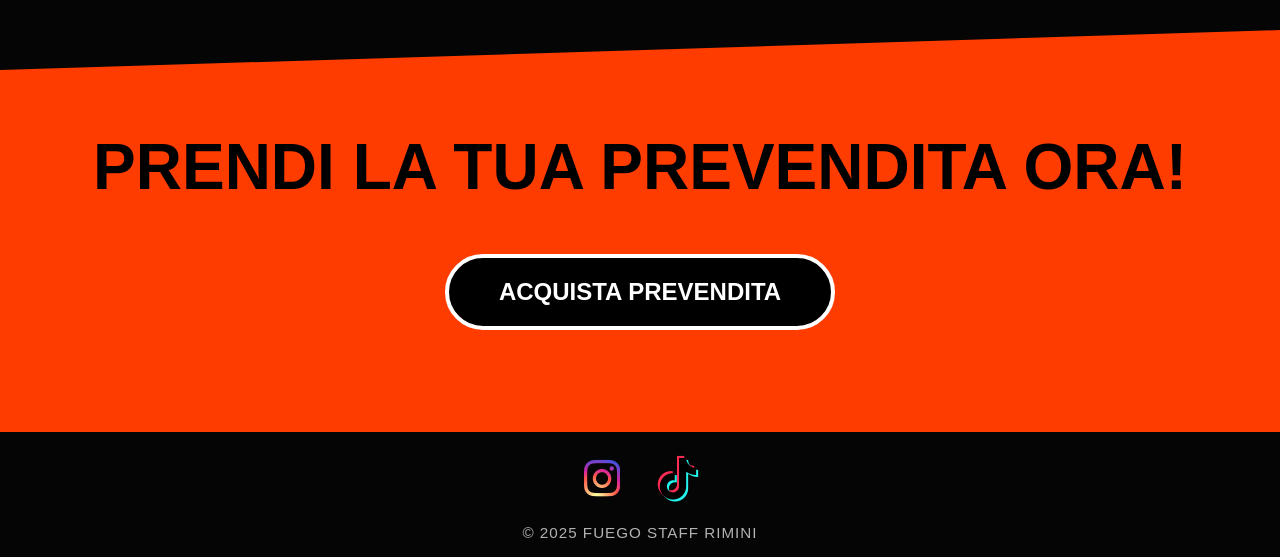
==== commit b9848fda: "Merge branch 'main' of https://github.com/alecode25/fuego" ====
--- a/index.html
+++ b/index.html
@@ -8,12 +8,13 @@
 
     <link rel="preconnect" href="https://fonts.googleapis.com">
     <link
-        href="https://fonts.googleapis.com/css2?family=Montserrat:wght@300;400;700&family=Oswald:wght@400;700&family=Poppins:wght@400;600;700;800&display=swap"
+        href="https://fonts.googleapis.com/css2?family=Montserrat:wght@300;400;700&family=Oswald:wght@400;700&display=swap"
         rel="stylesheet">
 
     <link rel="stylesheet" href="https://cdnjs.cloudflare.com/ajax/libs/font-awesome/6.4.0/css/all.min.css">
-
-    <link rel="stylesheet" href="style.css?t=20251203230700">
+    <link rel="preload" as="image" href="assets/GPP01731_1_.avif" fetchpriority="high">
+
+    <link rel="stylesheet" href="style.css">
 </head>
 <section id="hero">
         <div class="overlay"></div>
@@ -24,25 +25,12 @@
         </div>
     </section>
 <body>
-    <section id="hero"
-        style="background-image: url('foto2.jpeg'); background-size: cover; background-position: center center; background-color: #ff3c00; height: 100vh; display: flex; align-items: center; justify-content: center; position: relative; overflow: hidden;">
-        <div class="overlay"
-            style="position: absolute; top: 0; left: 0; width: 100%; height: 100%; background: linear-gradient(to bottom, rgba(0, 0, 0, 0.3), #050505); z-index: 1;">
-        </div>
-        <div class="hero-content"
-            style="z-index: 2; position: relative; text-align: center; color: white; padding: 20px;">
-            <h1 style="font-size: 2.5rem; margin-bottom: 20px; color: white;">RIMINI IS FUEGO</h1>
-            <p style="font-size: 1.2rem; margin-bottom: 40px; color: white;">Le notti più calde della Riviera Romagnola.
-            </p>
-            <a href="https://www.ticketsms.it/" class="cta-button"
-                style="padding: 15px 40px; font-size: 1.2rem; font-weight: bold; color: white; border: 2px solid #ff3c00; background: rgba(0, 0, 0, 0.5); text-transform: uppercase; text-decoration: none; display: inline-block; border-radius: 5px;">ENTRA
-                IN LISTA</a>
-        </div>
-    </section>
+
     <header id="main-header">
         <div class="logo-combo">
             <a href="index.html">
-                <img src="logo.png" class="logo-header" alt="FUEGO Rimini Logo">
+                <img src="assets/logo.png" class="logo-header" alt="FUEGO Rimini Logo">
+                <div class="logo"></div>
             </a>
         </div>
         <div class="hamburger-menu"><i class="fas fa-bars"></i></div>
@@ -51,15 +39,26 @@
                 <li><a href="#foto-gallery">Foto</a></li>
                 <li><a href="#video-wall">Video</a></li>
                 <li><a href="#eventi-mese">Eventi</a></li>
-                <li><a href="#staff">Staff</a></li>
                 <li><a href="#contest-del-mese">Contest</a></li>
                 <li><a href="contatti.html">Contatti</a></li>
                 <li><a href="#chi-siamo-sezione">Chi Siamo</a></li>
                 <li><a href="#tickets" class="btn-nav">Prevendita</a></li>
+
+
             </ul>
         </nav>
     </header>
 
+    <section id="hero" class="hero">
+        <div class="hero-bg"></div> <!-- SOLO questo per lo sfondo -->
+        <div class="hero-overlay"></div> <!-- overlay scuro -->
+        <div class="hero-content">
+            <h1>RIMINI IS FIRE</h1>
+            <p>Le notti più calde della Riviera Romagnola.</p>
+            <a href="https://www.ticketsms.it/" class="cta-button">ENTRA IN LISTA</a>
+        </div>
+    </section>
+
 
 
 
@@ -68,23 +67,24 @@
         <h2 class="section-title">GALLERIA FOTO</h2>
 
         <div class="carousel-wrapper carousel-foto">
-            <div class="slide-box photo-box">
-                <img src="foto2.jpeg" alt="Fuego Event">
-            </div>
-            <div class="slide-box photo-box">
-                <img src="foto3.jpeg" alt="Fuego Event">
-            </div>
-            <div class="slide-box photo-box">
-                <img src="foto9.jpeg" alt="Fuego Event">
-            </div>
-            <div class="slide-box photo-box">
-                <img src="foto4.jpeg" alt="Fuego Event">
-            </div>
-            <div class="slide-box photo-box">
-                <img src="foto5.jpeg" alt="Fuego Event">
-            </div>
-            <div class="slide-box photo-box">
-                <img src="foto8.jpeg" alt="Fuego Event">
+
+            <div class="slide-box photo-box">
+                <img src="assets/foto2.jpeg" alt="Fuego Event">
+            </div>
+            <div class="slide-box photo-box">
+                <img src="assets/foto3.jpeg" alt="Fuego Event">
+            </div>
+            <div class="slide-box photo-box">
+                <img src="assets/foto9.jpeg" alt="Fuego Event">
+            </div>
+            <div class="slide-box photo-box">
+                <img src="assets/foto4.jpeg" alt="Fuego Event">
+            </div>
+            <div class="slide-box photo-box">
+                <img src="assets/foto5.jpeg" alt="Fuego Event">
+            </div>
+            <div class="slide-box photo-box">
+                <img src="assets/foto8.jpeg" alt="Fuego Event">
             </div>
         </div>
     </section>
@@ -94,19 +94,21 @@
         <p class="subtitle">Clicca sui video per attivare l'audio.</p>
 
         <div class="video-grid">
+
             <div class="video-card">
                 <video
-                    src="SaveGram.App_AQMhJT9yuytOn7n3HNbKA28DrUa4wcLPdqpE4X-L_BtagEZbuLtd4Ky53LBDG3mgwB2SK1zRKidJVOp2K4_QXJ7SdC-77vTTSTizokc.mp4"
+                    src="assets/SaveGram.App_AQMhJT9yuytOn7n3HNbKA28DrUa4wcLPdqpE4X-L_BtagEZbuLtd4Ky53LBDG3mgwB2SK1zRKidJVOp2K4_QXJ7SdC-77vTTSTizokc.mp4"
+                    loop muted playsinline>loop muted playsinline preload="metadata"></video>
+                <div class="play-icon"><i class="fas fa-play"></i></div>
+            </div>
+
+            <div class="video-card">
+                <video
+                    src="assets/SaveGram.App_AQPZMYrxggOKY_60m-xUUwSeoefdWXxlEPvwKjwhbF0Vmzh1q3nh8ogWVm32rbTI24jdX_PGSqv9q-hmRT8XRWZkCtk9hQKDZSqzVds.mp4"
                     loop muted playsinline></video>
                 <div class="play-icon"><i class="fas fa-play"></i></div>
             </div>
 
-            <div class="video-card">
-                <video
-                    src="SaveGram.App_AQPZMYrxggOKY_60m-xUUwSeoefdWXxlEPvwKjwhbF0Vmzh1q3nh8ogWVm32rbTI24jdX_PGSqv9q-hmRT8XRWZkCtk9hQKDZSqzVds.mp4"
-                    loop muted playsinline></video>
-                <div class="play-icon"><i class="fas fa-play"></i></div>
-            </div>
         </div>
     </section>
 
@@ -119,13 +121,13 @@
                 target="_blank" class="event-card">
                 <div class="event-card-top">
                     <div class="event-card-graphic-left">
+                        <span class="event-badge">OVER 16</span>
                         <div>SABATO 31</div>
                         <div>DICEMBRE 2025</div>
                         <div style="font-size: 2.5rem; margin-top: 10px;">FUEGO®</div>
                     </div>
                     <div class="event-card-graphic-right">
-                        <img src="esempio.jpg" alt="Pagante Event">
-                        <span class="event-badge">OVER 16</span>
+                        <img src="assets/esempio.jpg" alt="Pagante Event">
                     </div>
                 </div>
                 <div class="event-info">
@@ -137,17 +139,18 @@
                 </div>
             </a>
 
+
             <a href="https://www.ticketsms.it/event/Christmas-W-Artie-Five-2312-Baia-Imperiale-Gabicce-Mare-Baia-Imperiale-23-12-2025"
                 class="event-card">
                 <div class="event-card-top">
                     <div class="event-card-graphic-left">
+                        <span class="event-badge">OVER 16</span>
                         <div>MERCOLEDÌ 23</div>
                         <div>DICEMBRE 2025</div>
                         <div style="font-size: 2.5rem; margin-top: 10px;">FUEGO®</div>
                     </div>
                     <div class="event-card-graphic-right">
-                        <img src="arti.jpg" alt="Artie-Five Event">
-                        <span class="event-badge">OVER 16</span>
+                        <img src="assets/arti.jpg" alt="Artie-Five Event">
                     </div>
                 </div>
                 <div class="event-info">
@@ -159,17 +162,18 @@
                 </div>
             </a>
 
+
             <a href="https://www.ticketsms.it/event/Repeat-Flaco-G-Misano-Adriatico-Peter-Pan-Club-07-12-2025"
                 target="_blank" class="event-card">
                 <div class="event-card-top">
                     <div class="event-card-graphic-left">
+                        <span class="event-badge">OVER 16</span>
                         <div>SABATO 02</div>
                         <div>NOVEMBRE 2025</div>
                         <div style="font-size: 2.5rem; margin-top: 10px;">FUEGO®</div>
                     </div>
                     <div class="event-card-graphic-right">
-                        <img src="flaco.jpg" alt="Closing Estivo Event">
-                        <span class="event-badge">OVER 16</span>
+                        <img src="assets/flaco.jpg" alt="Closing Estivo Event">
                     </div>
                 </div>
                 <div class="event-info">
@@ -183,11 +187,12 @@
         </div>
     </section>
 
+
     <section id="contest-del-mese" class="sezione-dark">
         <h2 class="section-title">CONTEST DEL MESE</h2>
 
         <div class="contest-box">
-            <img src="foto.contest.jpg" alt="FUEGO Contest Party - 70% Sold Out" class="contest-poster">
+            <img src="assets/foto.contest.jpg" alt="FUEGO Contest Party - 70% Sold Out" class="contest-poster">
 
             <div class="contest-info">
                 <h3>CONTEST PARTY</h3>
@@ -216,6 +221,7 @@
             <i class="fas fa-users-cog chi-siamo-icon"></i>
 
             <div class="chi-siamo-content">
+
                 <p>
                     FUEGO è l'anima infuocata della nightlife di Rimini.
                     Siamo un team di professionisti della movida, specializzati
@@ -230,10 +236,64 @@
         </div>
     </section>
 
+    <!-- faq -->
+    <section id="faq" class="sezione-dark">
+    <h2 class="section-title">DOMANDE FREQUENTI</h2>
+    <p class="subtitle">Risposte rapide su eventi, liste e staff.</p>
+
+    <div class="faq-container">
+        <div class="faq-item">
+            <button class="faq-question">
+                <span>Come faccio a prenotare un tavolo?</span>
+                <i class="fas fa-chevron-down"></i>
+            </button>
+            <div class="faq-answer">
+                <p>Puoi compilare il form nella sezione “Scrivici Subito” selezionando come motivo “Info / prenotazione evento” oppure contattarci via WhatsApp dalla sezione Info Line.</p>
+            </div>
+        </div>
+
+        <div class="faq-item">
+            <button class="faq-question">
+                <span>Come entro a far parte del FUEGO Staff?</span>
+                <i class="fas fa-chevron-down"></i>
+            </button>
+            <div class="faq-answer">
+                <p>Clicca su “Candidati ora”, scegli nel form il motivo “Entrare a far parte dello staff” e indica il ruolo che ti interessa (PR, bar, DJ…).</p>
+            </div>
+        </div>
+
+        <div class="faq-item">
+            <button class="faq-question">
+                <span>Dove trovo tutte le info sugli eventi?</span>
+                <i class="fas fa-chevron-down"></i>
+            </button>
+            <div class="faq-answer">
+                <p>Nel sito, nella sezione Eventi, e sulle nostre pagine social. Per dubbi specifici puoi sempre scriverci dal form contatti.</p>
+            </div>
+        </div>
+
+        <div class="faq-item">
+            <button class="faq-question">
+                <span>Posso organizzare un evento privato con voi?</span>
+                <i class="fas fa-chevron-down"></i>
+            </button>
+            <div class="faq-answer">
+                <p>Sì, seleziona “Altro” come motivo nel form e descrivi il tuo progetto: ti contatteremo per tutti i dettagli.</p>
+            </div>
+        </div>
+    </div>
+</section>
+
+
+
     <section id="tickets" class="cta-section">
+        <div class="cta-diagonal-bg"></div>
+
+
         <h2 class="pulse-anim">PRENDI LA TUA PREVENDITA ORA!</h2>
         <a href="https://www.ticketsms.it/" class="mega-button">ACQUISTA PREVENDITA</a>
     </section>
+
 
     <footer class="footer-social">
         <div class="social-row">
@@ -249,6 +309,9 @@
         <p>© 2025 FUEGO STAFF RIMINI</p>
     </footer>
 
+
+
+
     <script src="script.js"></script>
 </body>
 
--- a/style.css
+++ b/style.css
@@ -72,26 +72,35 @@
    ========================================= */
 :root {
     --bg-color: #050505;
+    /* Nero Profondo */
     --box-bg: #111111;
+    /* Grigio Scuro per le card */
     --primary: #ff3c00;
+    /* Rosso Fuoco acceso */
     --secondary: #ffaa00;
+    /* Giallo/Arancio */
     --text-main: #ffffff;
     --text-dim: #b3b3b3;
     --gradient: linear-gradient(75deg, var(--primary), var(--secondary));
     --shadow-glow: 0 0 30px rgba(255, 60, 0, 0.4);
     --font-title: 'Teko', sans-serif;
+    /* Nuovo font titoli */
     --font-body: 'Inter', sans-serif;
+    /* Nuovo font corpo */
+}
+
+html {
+    margin: 0;
+    padding: 0;
+    background: var(--bg-color);
+    overflow-x: hidden;
+    width: 100%;
 }
 
 * {
     margin: 0;
     padding: 0;
     box-sizing: border-box;
-}
-
-html,
-body {
-    height: 100%;
 }
 
 body {
@@ -101,7 +110,13 @@
     overflow-x: hidden;
     display: flex;
     flex-direction: column;
-}
+    margin: 0;
+    padding: 0;
+    width: 100%;
+}
+
+
+
 
 a {
     text-decoration: none;
@@ -113,7 +128,7 @@
 }
 
 /* =========================================
-   2. HEADER & NAVBAR
+   2. HEADER & NAVBAR (DAL SECONDO CSS)
    ========================================= */
 #main-header {
     position: fixed;
@@ -228,14 +243,9 @@
     background: white;
 }
 
-/* =========================================
-   3. HERO SECTION
-   ========================================= */
-/* =========================================
-   3. HERO SECTION
-   ========================================= */
-#hero {
-    height: 100vh;
+/* base hero */
+#hero.hero {
+    height: 100dvh;
     display: flex;
     align-items: center;
     justify-content: center;
@@ -244,16 +254,54 @@
     overflow: hidden;
 }
 
-.hero-bg-image {
-    position: absolute;
+/* sfondo immagine fisso */
+.hero-bg {
+    position: fixed;
     top: 0;
     left: 0;
     width: 100%;
-    height: 100%;
-    object-fit: cover;
-    object-position: center center;
+    height: 100dvh;
+    background: url("assets/GPP01731_1_.avif") center/cover no-repeat;
     z-index: 0;
 }
+
+/* overlay scuro uniforme */
+.hero-overlay {
+    position: fixed;
+    top: 0;
+    left: 0;
+    width: 100%;
+    height: 100dvh;
+    background: rgba(0, 0, 0, 0.7);
+    z-index: 1;
+}
+
+/* contenuto */
+.hero-content {
+    position: relative;
+    z-index: 2;
+    padding: 0 20px;
+}
+
+@supports not (height: 100dvh) {
+
+    #hero.hero,
+    .hero-bg,
+    .hero-overlay {
+        height: 100vh;
+        min-height: -webkit-fill-available;
+    }
+}
+
+@media (max-width: 768px) {
+    #hero.hero {
+        height: 100dvh;
+    }
+}
+
+
+
+
 
 .overlay {
     position: absolute;
@@ -261,12 +309,15 @@
     left: 0;
     width: 100%;
     height: 100%;
-    background: linear-gradient(to bottom, rgba(0, 0, 0, 0.3), var(--bg-color));
+    background: linear-gradient(to bottom, rgba(0, 0, 0, 0.3), rgba(5, 5, 5, 1));
     z-index: 1;
+    /* sopra l'immagine */
+    pointer-events: none;
 }
 
 .hero-content {
     z-index: 2;
+    /* sopra tutto */
     padding: 0 20px;
     position: relative;
 }
@@ -278,12 +329,17 @@
     margin-bottom: 20px;
     color: white;
     text-shadow: 0 0 20px rgba(255, 255, 255, 0.5);
+    position: relative;
+    z-index: 3;
+    /* assicura che sia visibile */
 }
 
 #hero p {
     font-size: 1.2rem;
     margin-bottom: 40px;
     color: #ddd;
+    position: relative;
+    z-index: 3;
 }
 
 .cta-button {
@@ -297,6 +353,10 @@
     letter-spacing: 2px;
     transition: 0.4s;
     box-shadow: 0 0 15px var(--primary);
+    position: relative;
+    z-index: 3;
+    /* assicura che sia cliccabile */
+    display: inline-block;
 }
 
 .cta-button:hover {
@@ -310,15 +370,28 @@
 /* =========================================
    4. SEZIONI GENERALI & TITOLI
    ========================================= */
+/* Elimina gap tra sezioni */
 .sezione-dark {
     padding: 80px 0;
     background: var(--bg-color);
+    position: relative;
+    z-index: 2;
+    margin: 0;
+    /* aggiungi */
 }
 
 #foto-gallery {
     padding-top: 120px;
     padding-bottom: 80px;
-}
+    background: var(--bg-color);
+    position: relative;
+    z-index: 2;
+    margin: 0;
+    overflow: hidden;
+    /* aggiungi per nascondere overflow */
+}
+
+
 
 .section-title {
     text-align: center;
@@ -337,7 +410,58 @@
 }
 
 /* =========================================
-   5. CAROUSEL (FOTO & VIDEO)
+   NUOVA SEZIONE: CHI SIAMO (Stile Contest)
+   ========================================= */
+#chi-siamo-sezione {
+    padding: 80px 20px;
+    background: var(--bg-color);
+}
+
+.chi-siamo-box {
+    display: flex;
+    flex-direction: column;
+    align-items: center;
+    max-width: 800px;
+    margin: 0 auto;
+    padding: 40px 20px;
+    background: var(--box-bg);
+    border-radius: 20px;
+    border: 3px solid var(--primary);
+    box-shadow: 0 0 40px rgba(255, 60, 0, 0.7);
+    text-align: center;
+}
+
+.chi-siamo-icon {
+    font-size: 5rem;
+    color: var(--secondary);
+    margin-bottom: 20px;
+    text-shadow: 0 0 10px var(--secondary);
+}
+
+.chi-siamo-content h3 {
+    font-family: var(--font-title);
+    font-size: 2.5rem;
+    color: var(--primary);
+    margin-bottom: 15px;
+}
+
+.chi-siamo-content p {
+    font-size: 1.1rem;
+    color: var(--text-dim);
+    margin-bottom: 30px;
+    line-height: 1.6;
+    max-width: 600px;
+    margin-left: auto;
+    margin-right: auto;
+    text-align: center;
+}
+
+.chi-siamo-box .cta-contest {
+    margin-top: 0;
+}
+
+/* =========================================
+   5. CAROUSEL (FOTO & VIDEO) - LOGICA FLUIDA
    ========================================= */
 .carousel-wrapper {
     width: 100%;
@@ -345,7 +469,10 @@
     white-space: nowrap;
     padding: 20px 0;
     position: relative;
-}
+    background: var(--bg-color);
+    /* aggiungi sfondo nero */
+}
+
 
 .slide-box {
     display: inline-block;
@@ -455,6 +582,8 @@
     pointer-events: none;
 }
 
+
+
 /* =========================================
    7. EVENTI DEL MESE
    ========================================= */
@@ -465,30 +594,41 @@
 }
 
 .event-grid {
-    display: flex;
-    gap: 50px;
+    display: grid;
+    grid-template-columns: repeat(auto-fit, minmax(380px, 1fr));
+    gap: 40px;
     padding: 0 5%;
-    max-width: 100%;
+    max-width: 1600px;
     margin: 0 auto;
-    overflow-x: auto;
-    scroll-behavior: smooth;
-    scroll-snap-type: x mandatory;
-    -webkit-overflow-scrolling: touch;
-    scrollbar-width: thin;
-    scrollbar-color: var(--primary) transparent;
-}
-
-.event-grid::-webkit-scrollbar {
-    height: 8px;
-}
-
-.event-grid::-webkit-scrollbar-track {
-    background: transparent;
-}
-
-.event-grid::-webkit-scrollbar-thumb {
-    background: var(--primary);
-    border-radius: 4px;
+}
+
+@media (max-width: 768px) {
+    .event-grid {
+        display: flex;
+        grid-template-columns: none;
+        gap: 40px;
+        padding: 0 5%;
+        max-width: 100%;
+        overflow-x: auto;
+        scroll-behavior: smooth;
+        scroll-snap-type: x mandatory;
+        -webkit-overflow-scrolling: touch;
+        scrollbar-width: thin;
+        scrollbar-color: var(--primary) transparent;
+    }
+
+    .event-grid::-webkit-scrollbar {
+        height: 8px;
+    }
+
+    .event-grid::-webkit-scrollbar-track {
+        background: transparent;
+    }
+
+    .event-grid::-webkit-scrollbar-thumb {
+        background: var(--primary);
+        border-radius: 4px;
+    }
 }
 
 .event-card {
@@ -498,12 +638,17 @@
     overflow: hidden;
     transition: 0.3s;
     position: relative;
-    min-width: calc(100vw - 10%);
-    max-width: calc(100vw - 10%);
-    width: calc(100vw - 10%);
-    flex-shrink: 0;
-    scroll-snap-align: center;
     box-shadow: 0 10px 30px rgba(0, 0, 0, 0.6);
+}
+
+@media (max-width: 768px) {
+    .event-card {
+        min-width: calc(100vw - 10%);
+        max-width: calc(100vw - 10%);
+        width: calc(100vw - 10%);
+        flex-shrink: 0;
+        scroll-snap-align: center;
+    }
 }
 
 .event-card:hover {
@@ -513,7 +658,7 @@
 
 .event-card-top {
     position: relative;
-    height: 280px;
+    height: 320px;
     display: flex;
     overflow: hidden;
 }
@@ -547,10 +692,14 @@
     display: block;
 }
 
+.event-card-top {
+    position: relative;
+}
+
 .event-badge {
     position: absolute;
     top: 15px;
-    right: 15px;
+    left: 15px;
     background: #ff0000;
     color: white;
     padding: 6px 12px;
@@ -570,7 +719,7 @@
 
 .event-info h3 {
     font-family: 'Poppins', sans-serif;
-    font-size: 1.8rem;
+    font-size: 2rem;
     font-weight: 700;
     color: #fff;
     margin-bottom: 10px;
@@ -622,58 +771,7 @@
 }
 
 /* =========================================
-   8. CHI SIAMO
-   ========================================= */
-#chi-siamo-sezione {
-    padding: 80px 20px;
-    background: var(--bg-color);
-}
-
-.chi-siamo-box {
-    display: flex;
-    flex-direction: column;
-    align-items: center;
-    max-width: 800px;
-    margin: 0 auto;
-    padding: 40px 20px;
-    background: var(--box-bg);
-    border-radius: 20px;
-    border: 3px solid var(--primary);
-    box-shadow: 0 0 40px rgba(255, 60, 0, 0.7);
-    text-align: center;
-}
-
-.chi-siamo-icon {
-    font-size: 5rem;
-    color: var(--secondary);
-    margin-bottom: 20px;
-    text-shadow: 0 0 10px var(--secondary);
-}
-
-.chi-siamo-content h3 {
-    font-family: var(--font-title);
-    font-size: 2.5rem;
-    color: var(--primary);
-    margin-bottom: 15px;
-}
-
-.chi-siamo-content p {
-    font-size: 1.1rem;
-    color: var(--text-dim);
-    margin-bottom: 30px;
-    line-height: 1.6;
-    max-width: 600px;
-    margin-left: auto;
-    margin-right: auto;
-    text-align: center;
-}
-
-.chi-siamo-box .cta-contest {
-    margin-top: 0;
-}
-
-/* =========================================
-   9. CONTEST DEL MESE
+   8. CONTEST DEL MESE
    ========================================= */
 #contest-del-mese {
     padding: 80px 20px;
@@ -769,20 +867,111 @@
 }
 
 /* =========================================
-   10. CTA TICKETS & FOOTER
+   8. FAQ SECTION
+   ========================================= */
+.faq-container {
+    max-width: 900px;
+    margin: 0 auto;
+    padding: 0 20px;
+}
+
+.faq-item {
+    margin-bottom: 18px;
+    border-radius: 14px;
+    background: radial-gradient(circle at top left, rgba(255,60,0,0.17), transparent 55%),
+                radial-gradient(circle at bottom right, rgba(255,170,0,0.14), transparent 55%),
+                #050505;
+    border: 1px solid #222;
+    box-shadow: 0 0 0 rgba(0,0,0,0);
+    overflow: hidden;
+    transition: border-color 0.25s, box-shadow 0.25s, transform 0.2s;
+}
+
+.faq-item:hover {
+    transform: translateY(-2px);
+    box-shadow: 0 8px 20px rgba(0,0,0,0.8);
+}
+
+.faq-item.active {
+    border-color: var(--secondary);
+    box-shadow: 0 0 18px rgba(255,170,0,0.45);
+}
+
+.faq-question {
+    width: 100%;
+    padding: 15px 18px;
+    border: none;
+    background: transparent;
+    color: #fff;
+    font-family: var(--font-body);
+    font-weight: 700;
+    font-size: 1rem;
+    text-align: left;
+    display: flex;
+    align-items: center;
+    justify-content: space-between;
+    cursor: pointer;
+}
+
+.faq-question span {
+    flex: 1;
+    padding-right: 10px;
+}
+
+.faq-question i {
+    font-size: 0.95rem;
+    color: var(--secondary);
+    transition: transform 0.25s;
+}
+
+.faq-item.active .faq-question i {
+    transform: rotate(180deg);
+}
+
+.faq-answer {
+    max-height: 0;
+    opacity: 0;
+    padding: 0 18px;
+    transition: max-height 0.3s ease-out, opacity 0.25s ease-out, padding-bottom 0.25s;
+}
+
+.faq-answer p {
+    font-size: 0.95rem;
+    color: var(--text-dim);
+    padding: 0 0 14px 0;
+    line-height: 1.5;
+}
+
+.faq-item.active .faq-answer {
+    max-height: 200px; /* aumenta se servono risposte più lunghe */
+    opacity: 1;
+    padding-bottom: 12px;
+}
+
+@media (max-width: 768px) {
+    .faq-container {
+        padding: 0 15px;
+    }
+
+    .faq-question {
+        font-size: 0.95rem;
+        padding: 14px 15px;
+    }
+}
+
+
+
+/* =========================================
+   9. CTA TICKETS & FOOTER
    ========================================= */
 .cta-section {
-    background: var(--primary);
+    background: var(--primary) !important;
     color: black;
     padding: 100px 20px;
     text-align: center;
     clip-path: polygon(0 10%, 100% 0, 100% 100%, 0 100%);
-}
-
-.cta-section h2 {
-    font-size: 4rem;
-    font-family: var(--font-title);
-    margin-bottom: 20px;
+    position: relative;
+    z-index: 2;
 }
 
 .mega-button {
@@ -798,6 +987,15 @@
     border: 4px solid white;
 }
 
+
+.cta-section h2 {
+    font-size: 4rem;
+    font-family: var(--font-title);
+    margin-bottom: 20px;
+}
+
+
+
 .mega-button:hover {
     background: white;
     color: black;
@@ -810,6 +1008,8 @@
     text-align: center;
     border-top: 2px solid var(--primary);
     margin-top: auto;
+    position: relative;
+    z-index: 2;
 }
 
 footer p {
@@ -862,7 +1062,7 @@
 }
 
 /* =========================================
-   11. ANIMAZIONI
+   10. ANIMAZIONI
    ========================================= */
 @keyframes pulse {
     0% {
@@ -894,7 +1094,7 @@
 }
 
 /* =========================================
-   12. RESPONSIVE MOBILE
+   11. RESPONSIVE MOBILE
    ========================================= */
 @media (max-width: 768px) {
     #hero h1 {
@@ -1009,6 +1209,11 @@
         height: 350px;
     }
 
+
+    .cta-section {
+        background: var(--primary);
+    }
+
     .cta-section h2 {
         font-size: 2.5rem;
     }
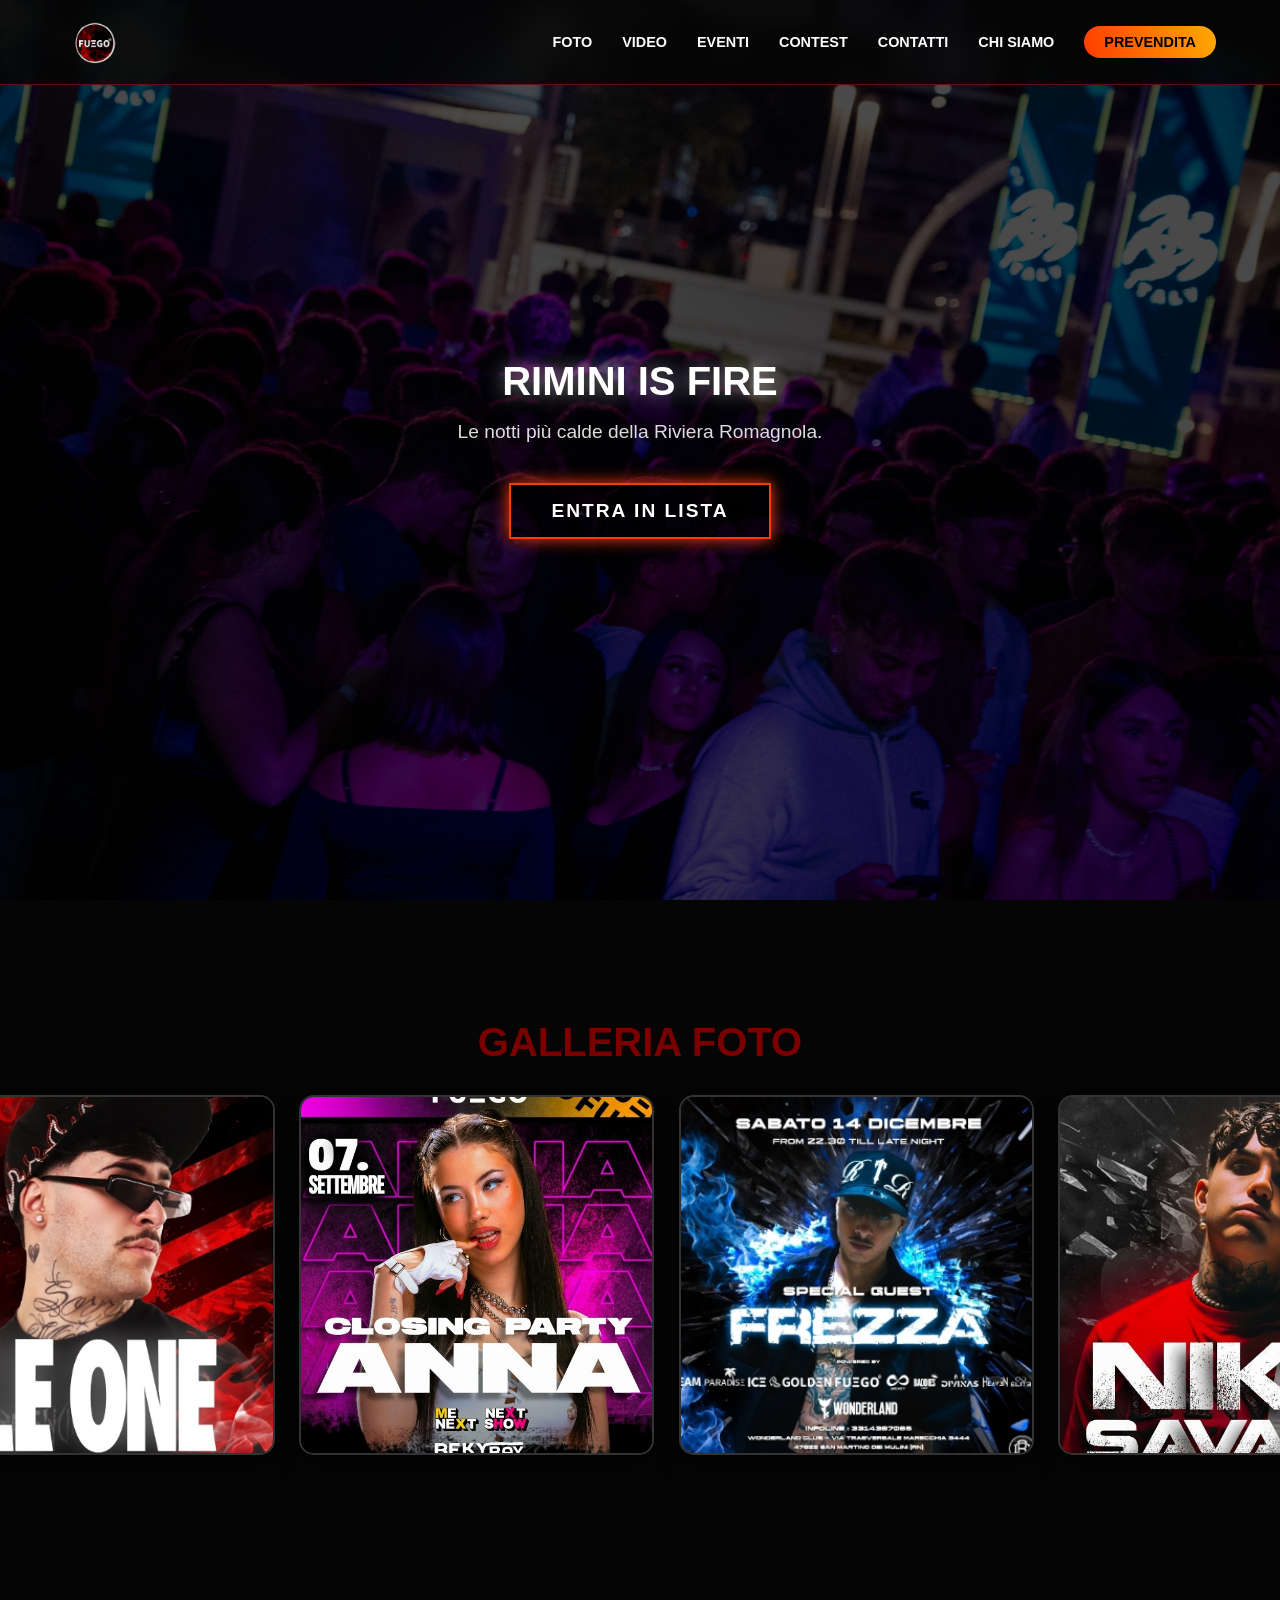
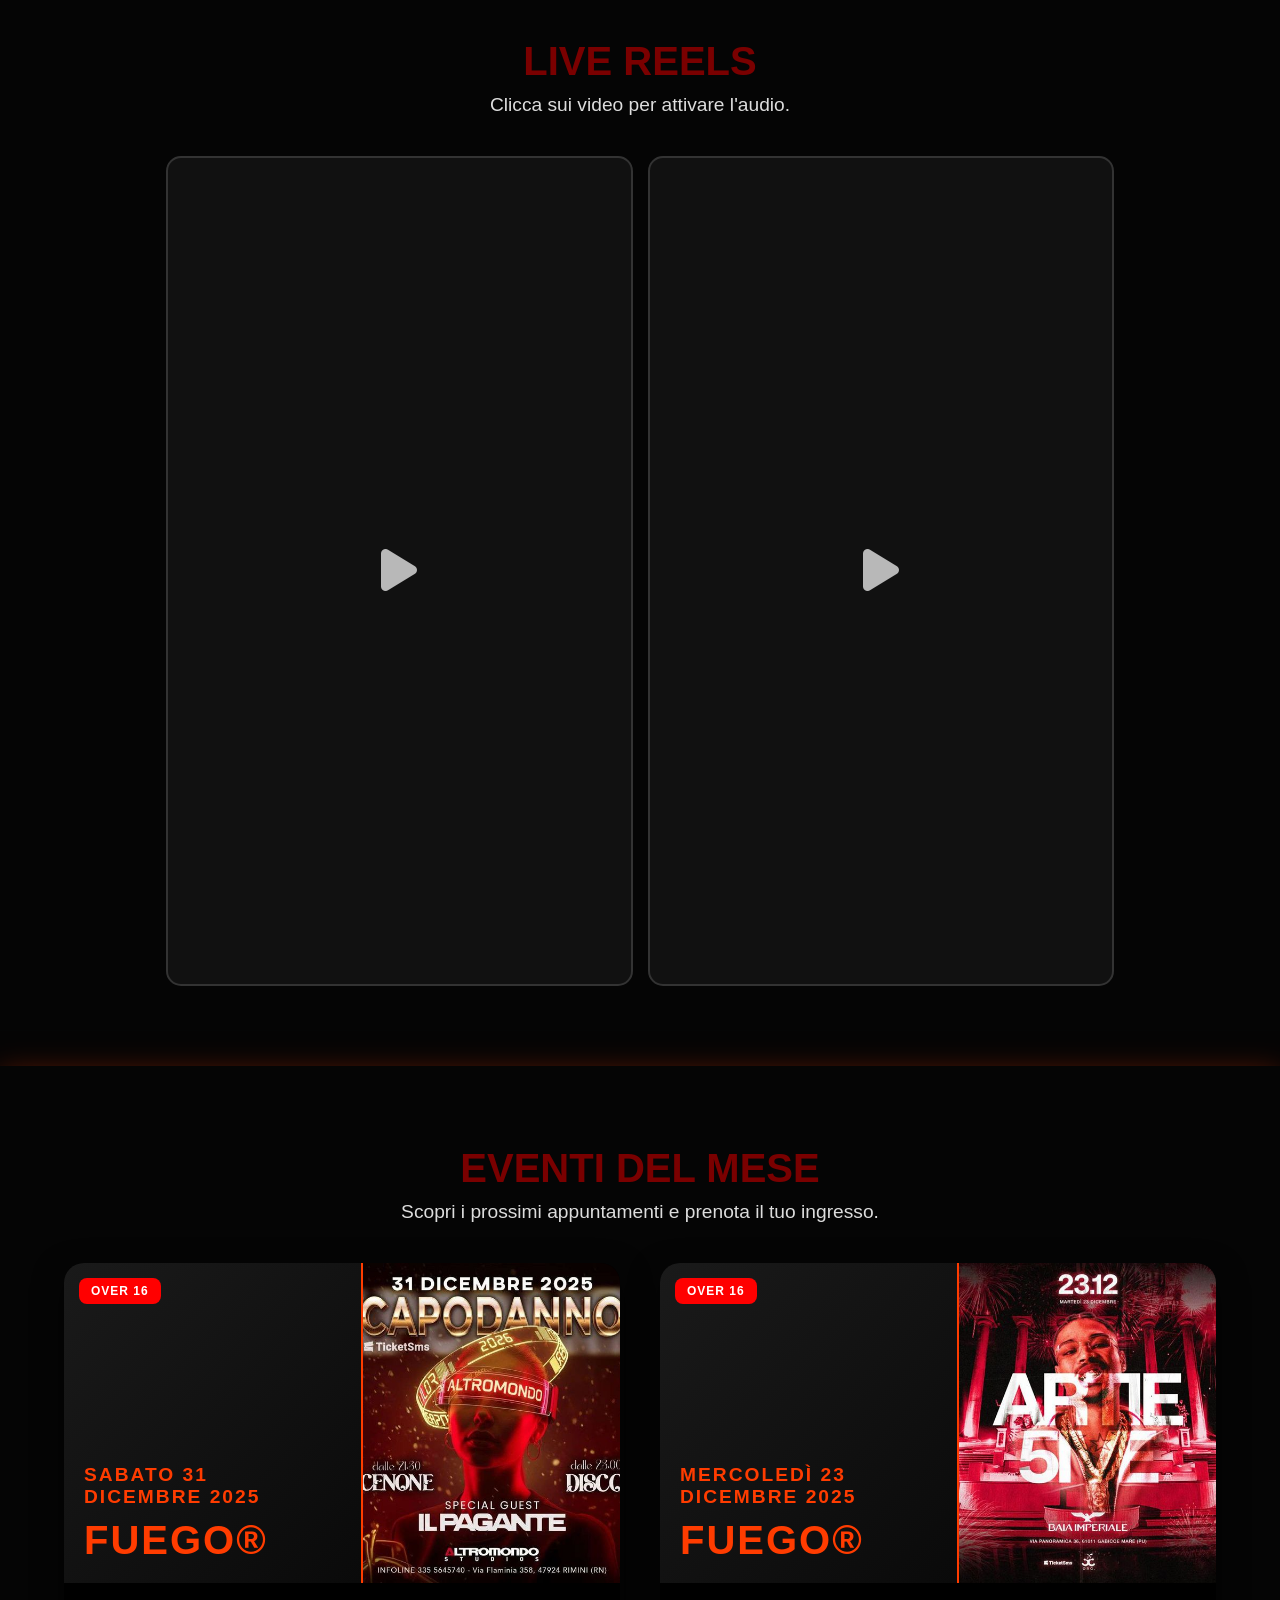
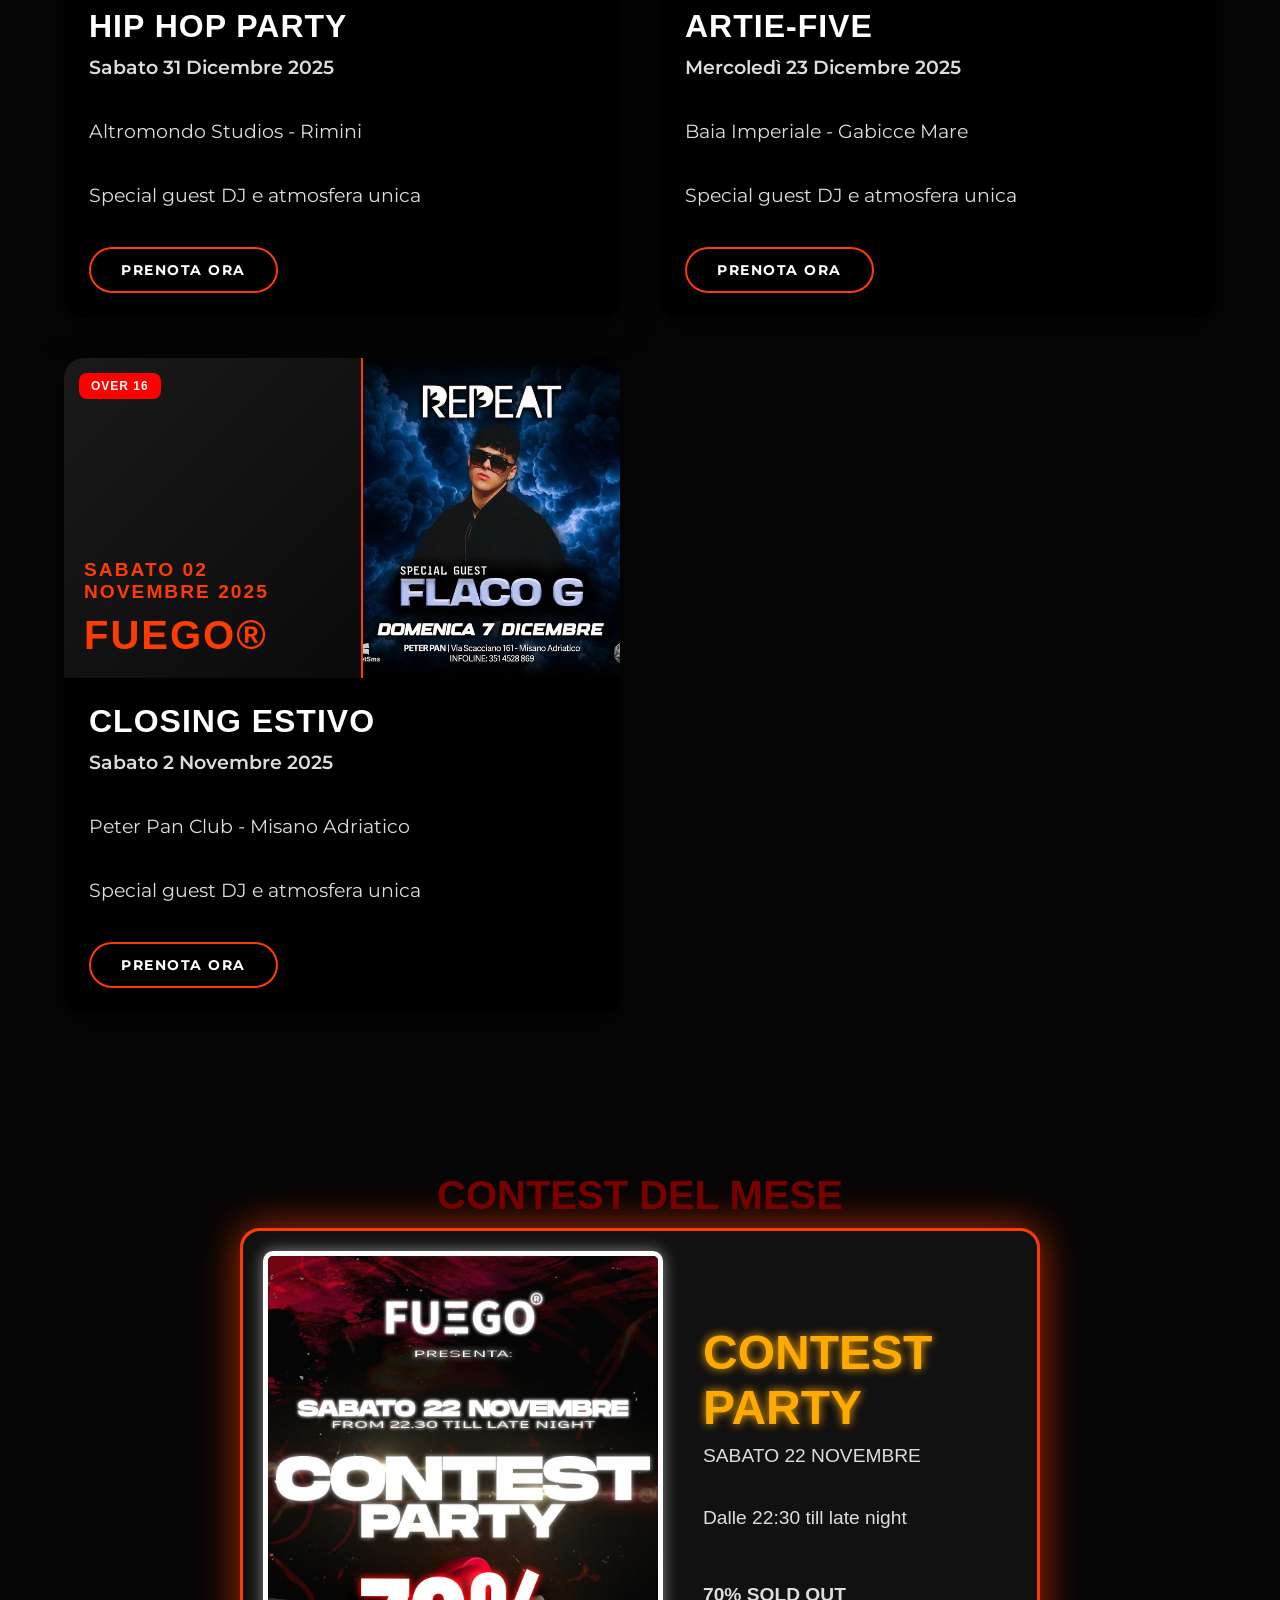
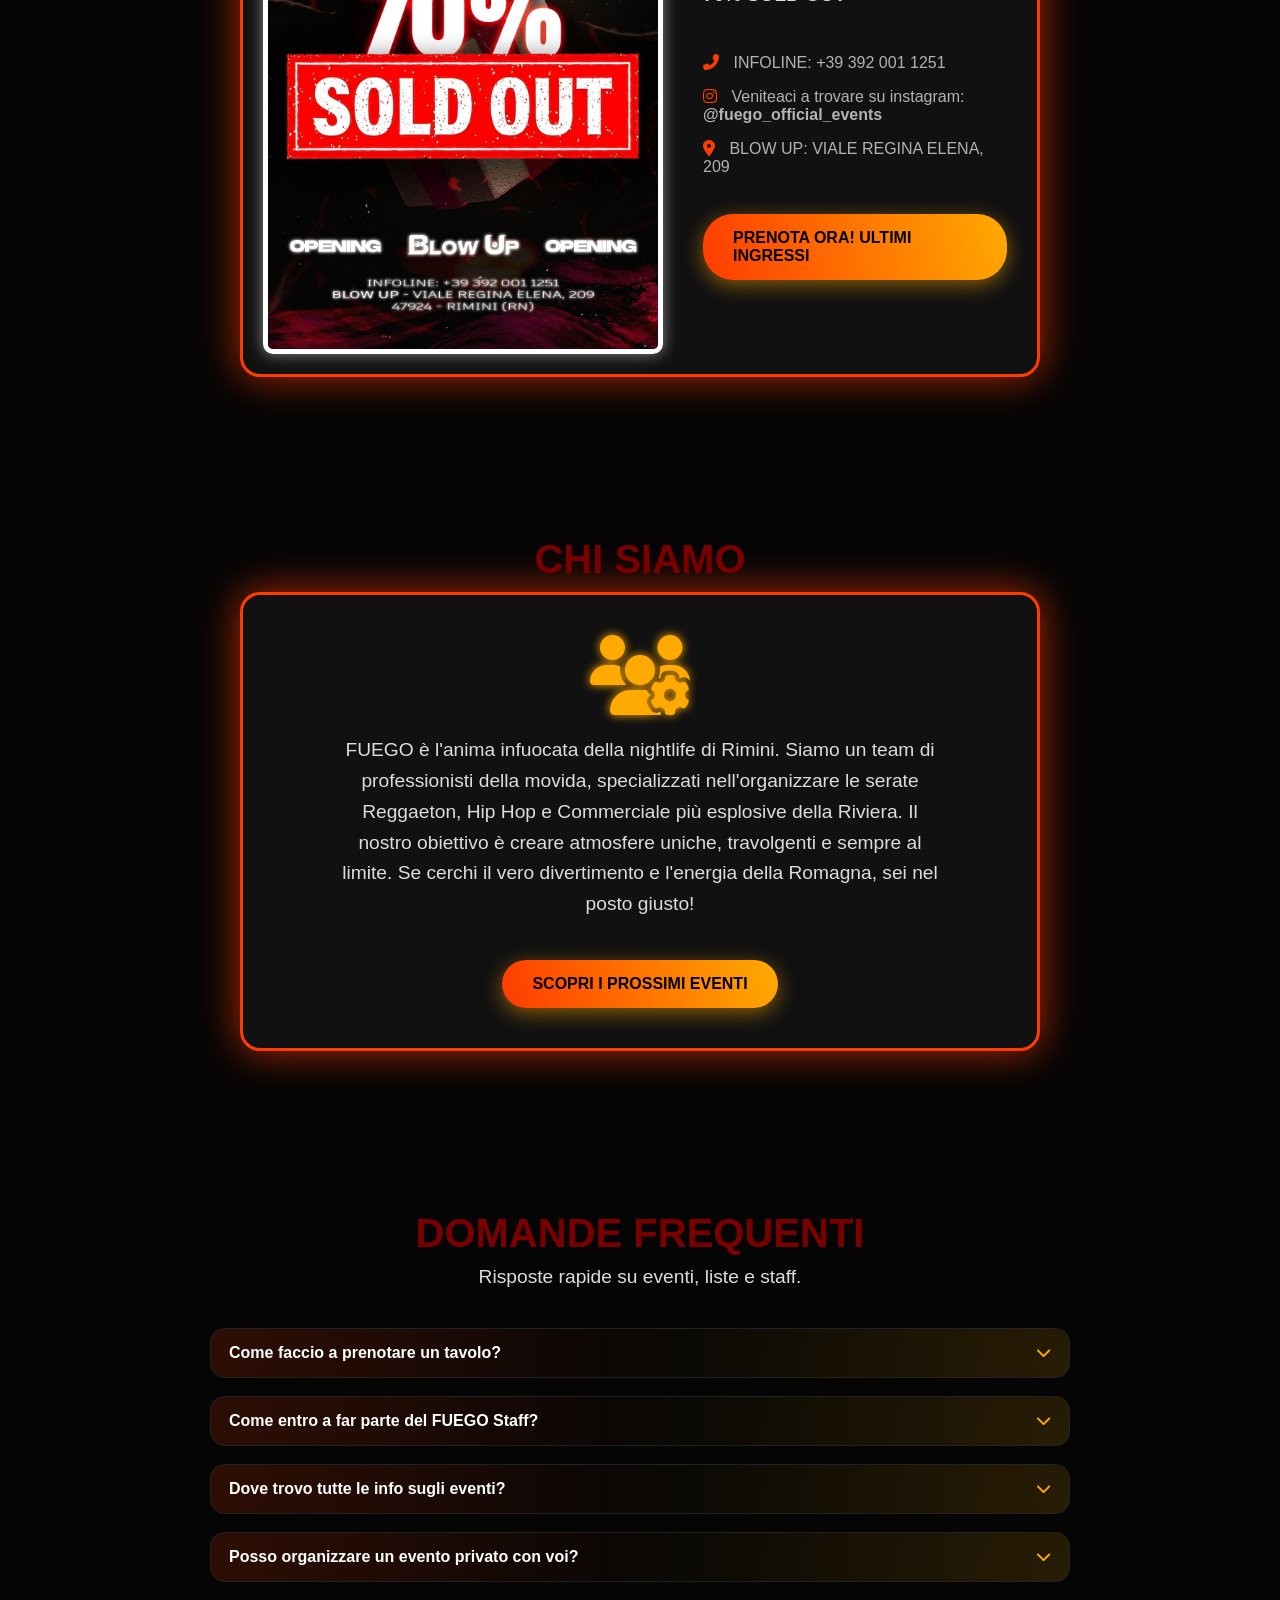
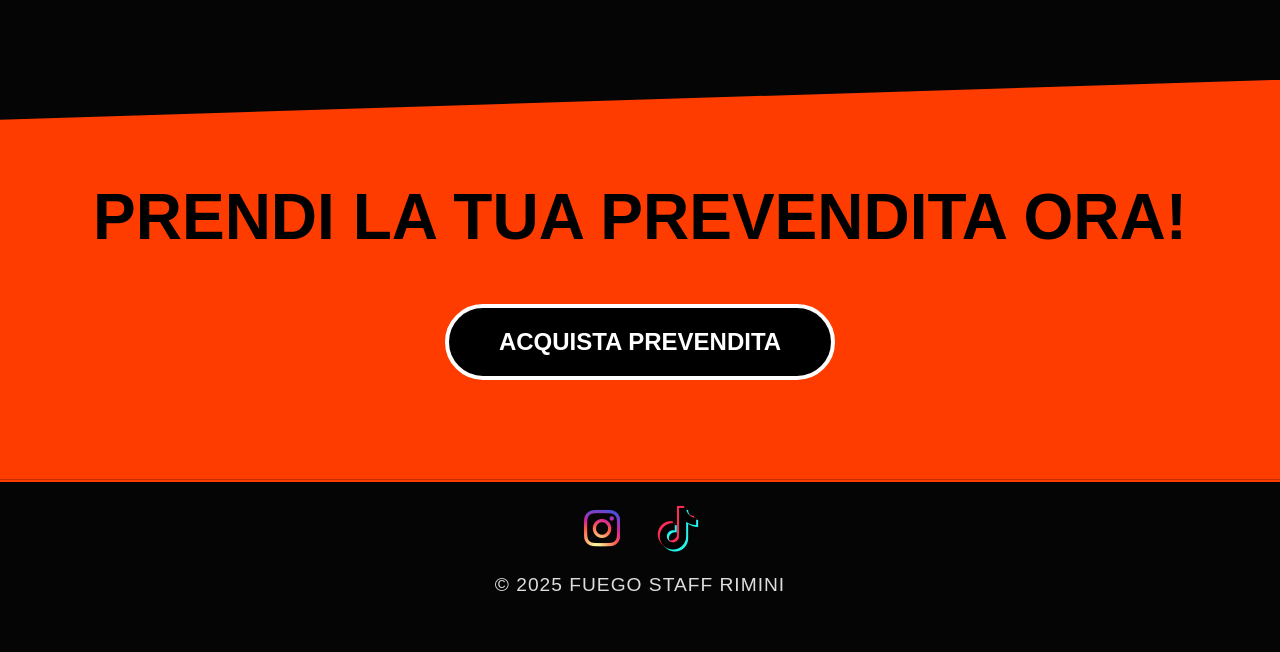
==== commit 3d5b5804: "c" ====
--- a/index.html
+++ b/index.html
@@ -17,14 +17,7 @@
     <link rel="stylesheet" href="style.css">
 </head>
 <section id="hero">
-        <div class="overlay"></div>
-        <div class="hero-content">
-            <h1>RIMINI IS FIRE</h1>
-            <p>Le notti più calde della Riviera Romagnola.</p>
-            <a href="#tickets" class="cta-button">ENTRA IN LISTA</a>
-        </div>
-    </section>
-<body>
+       
 
     <header id="main-header">
         <div class="logo-combo">
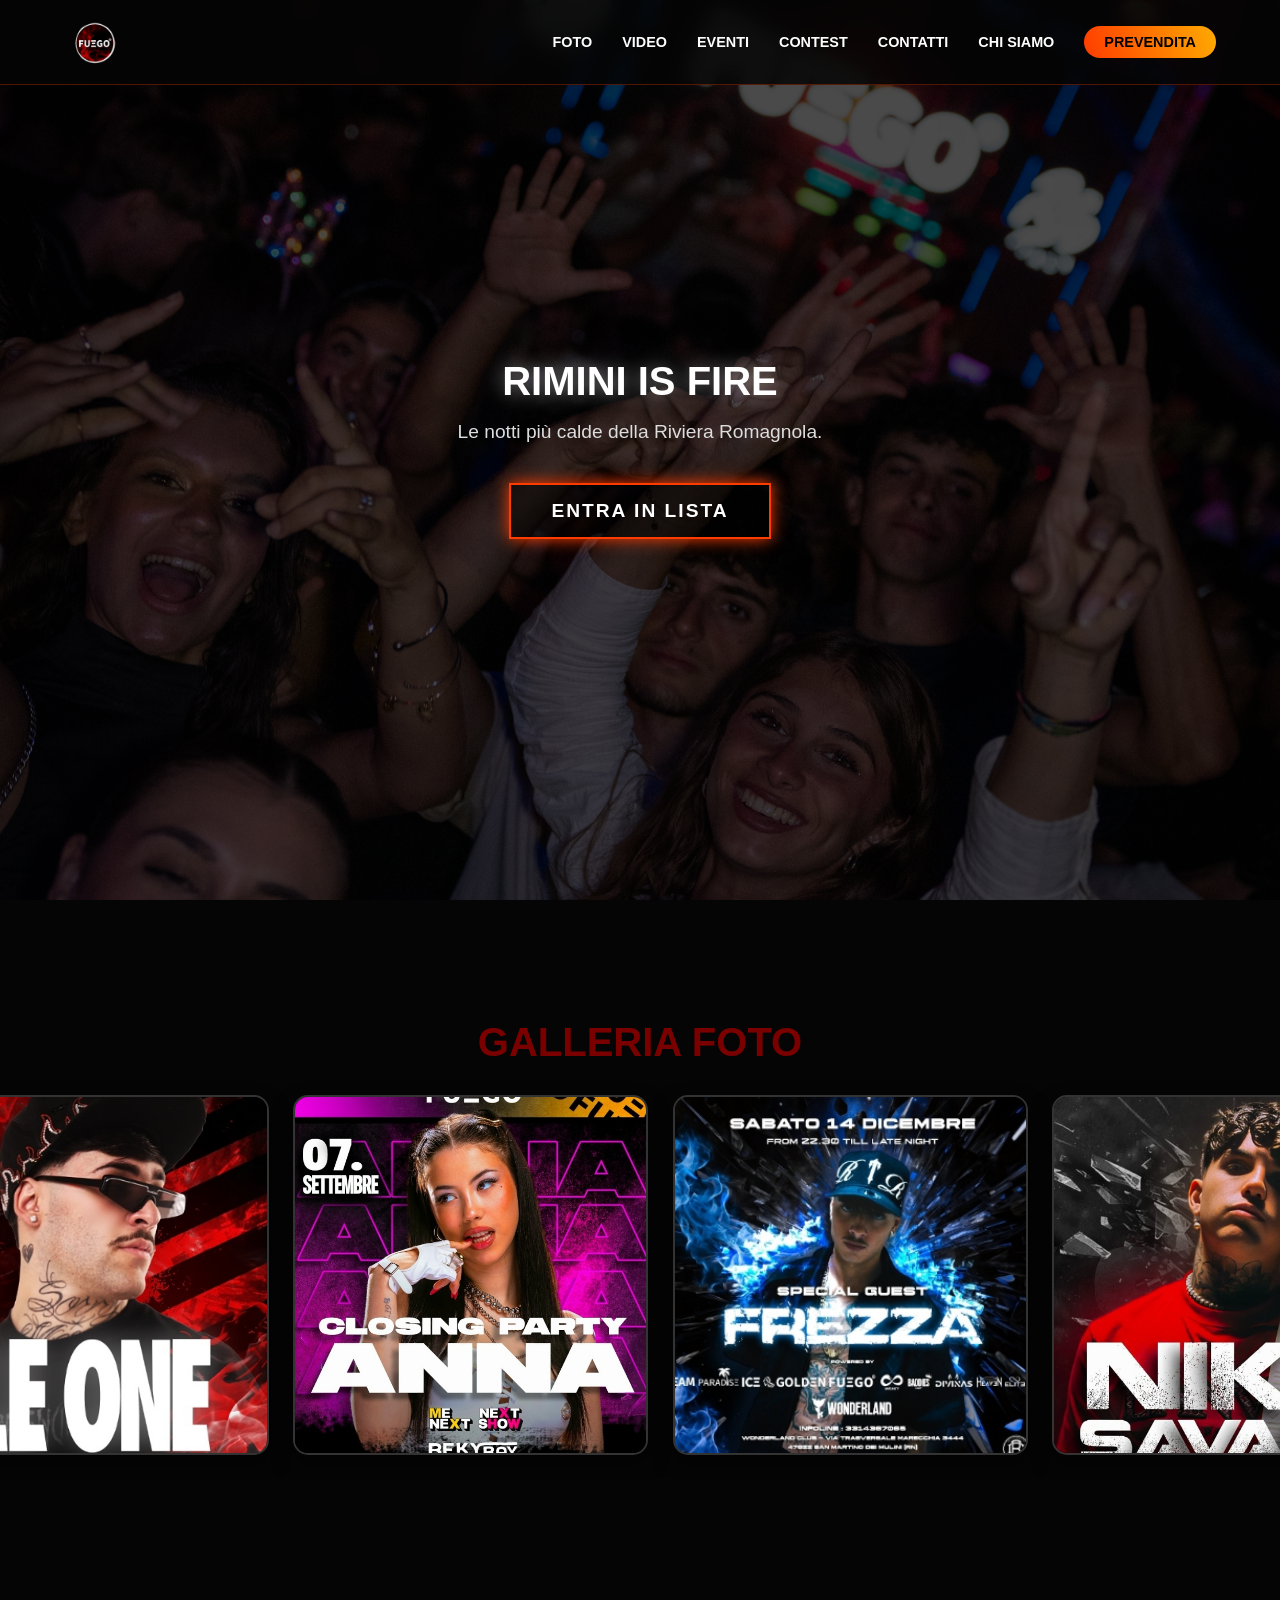
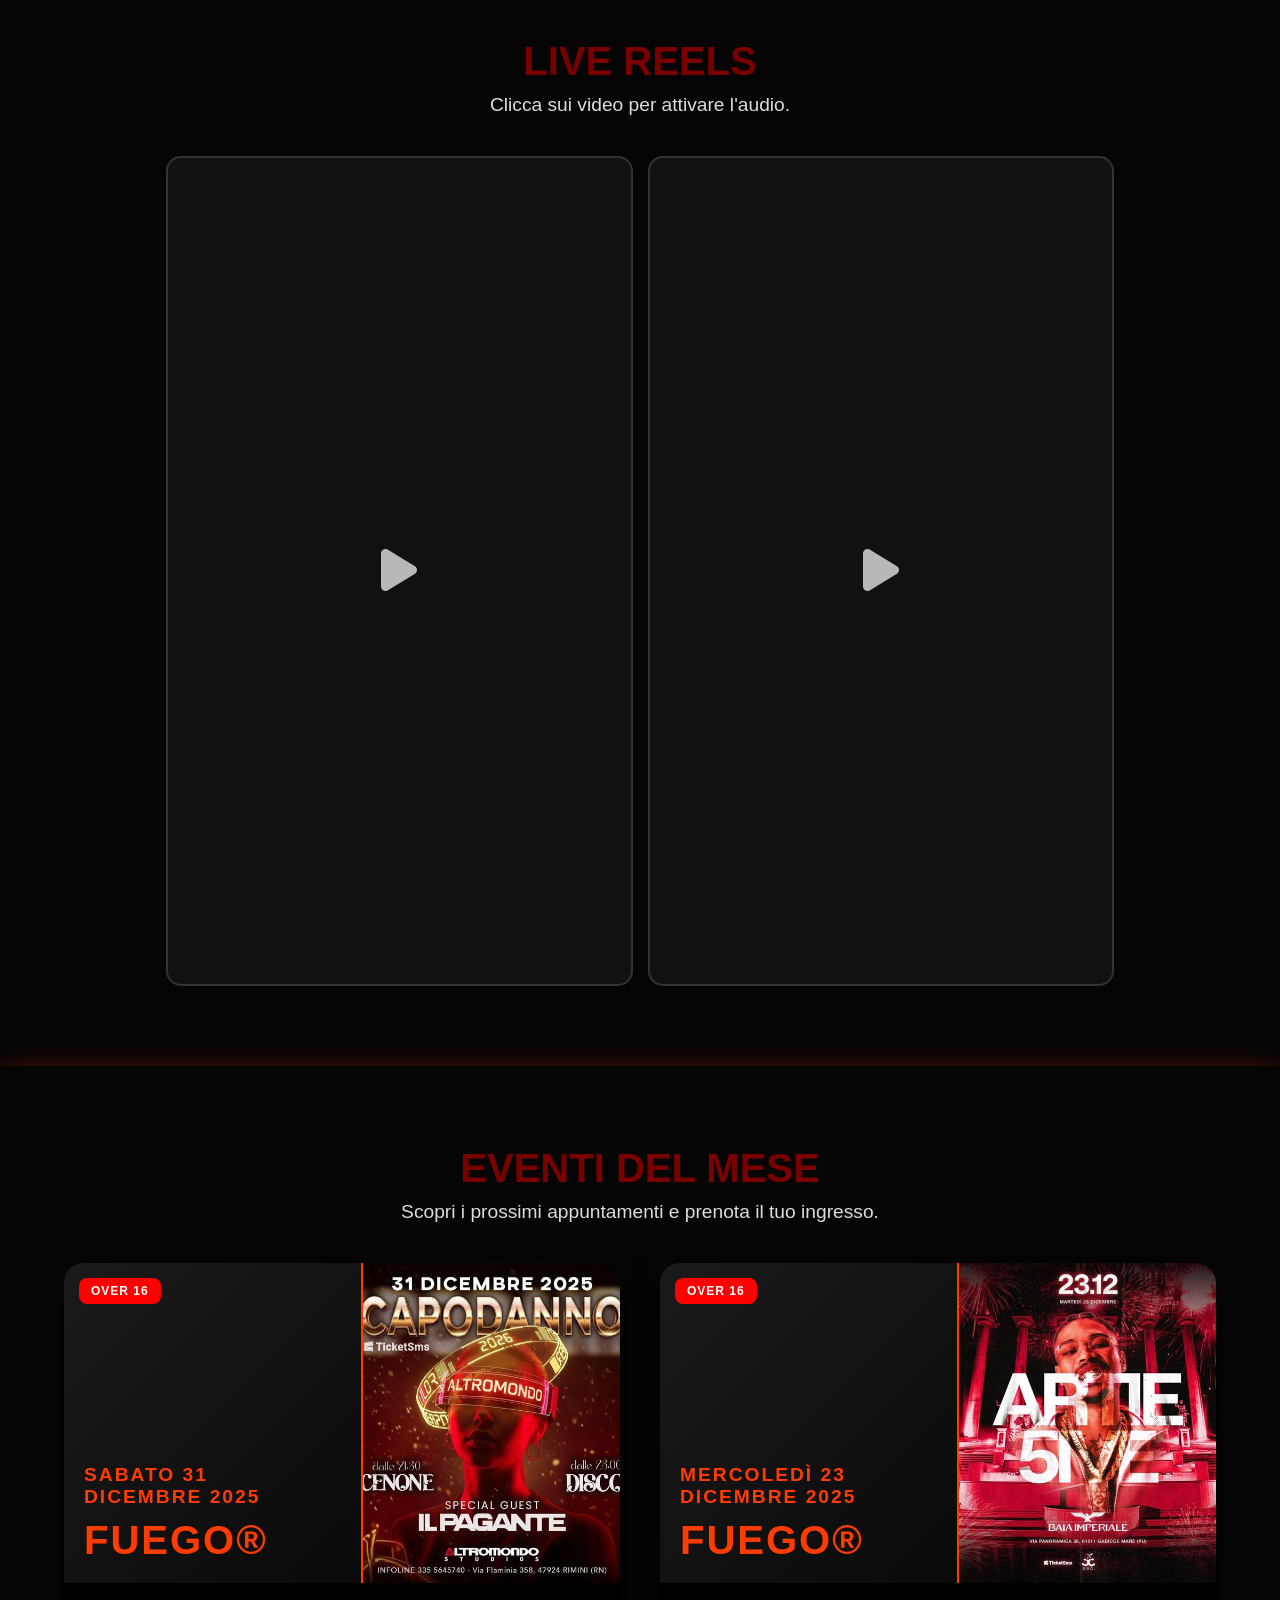
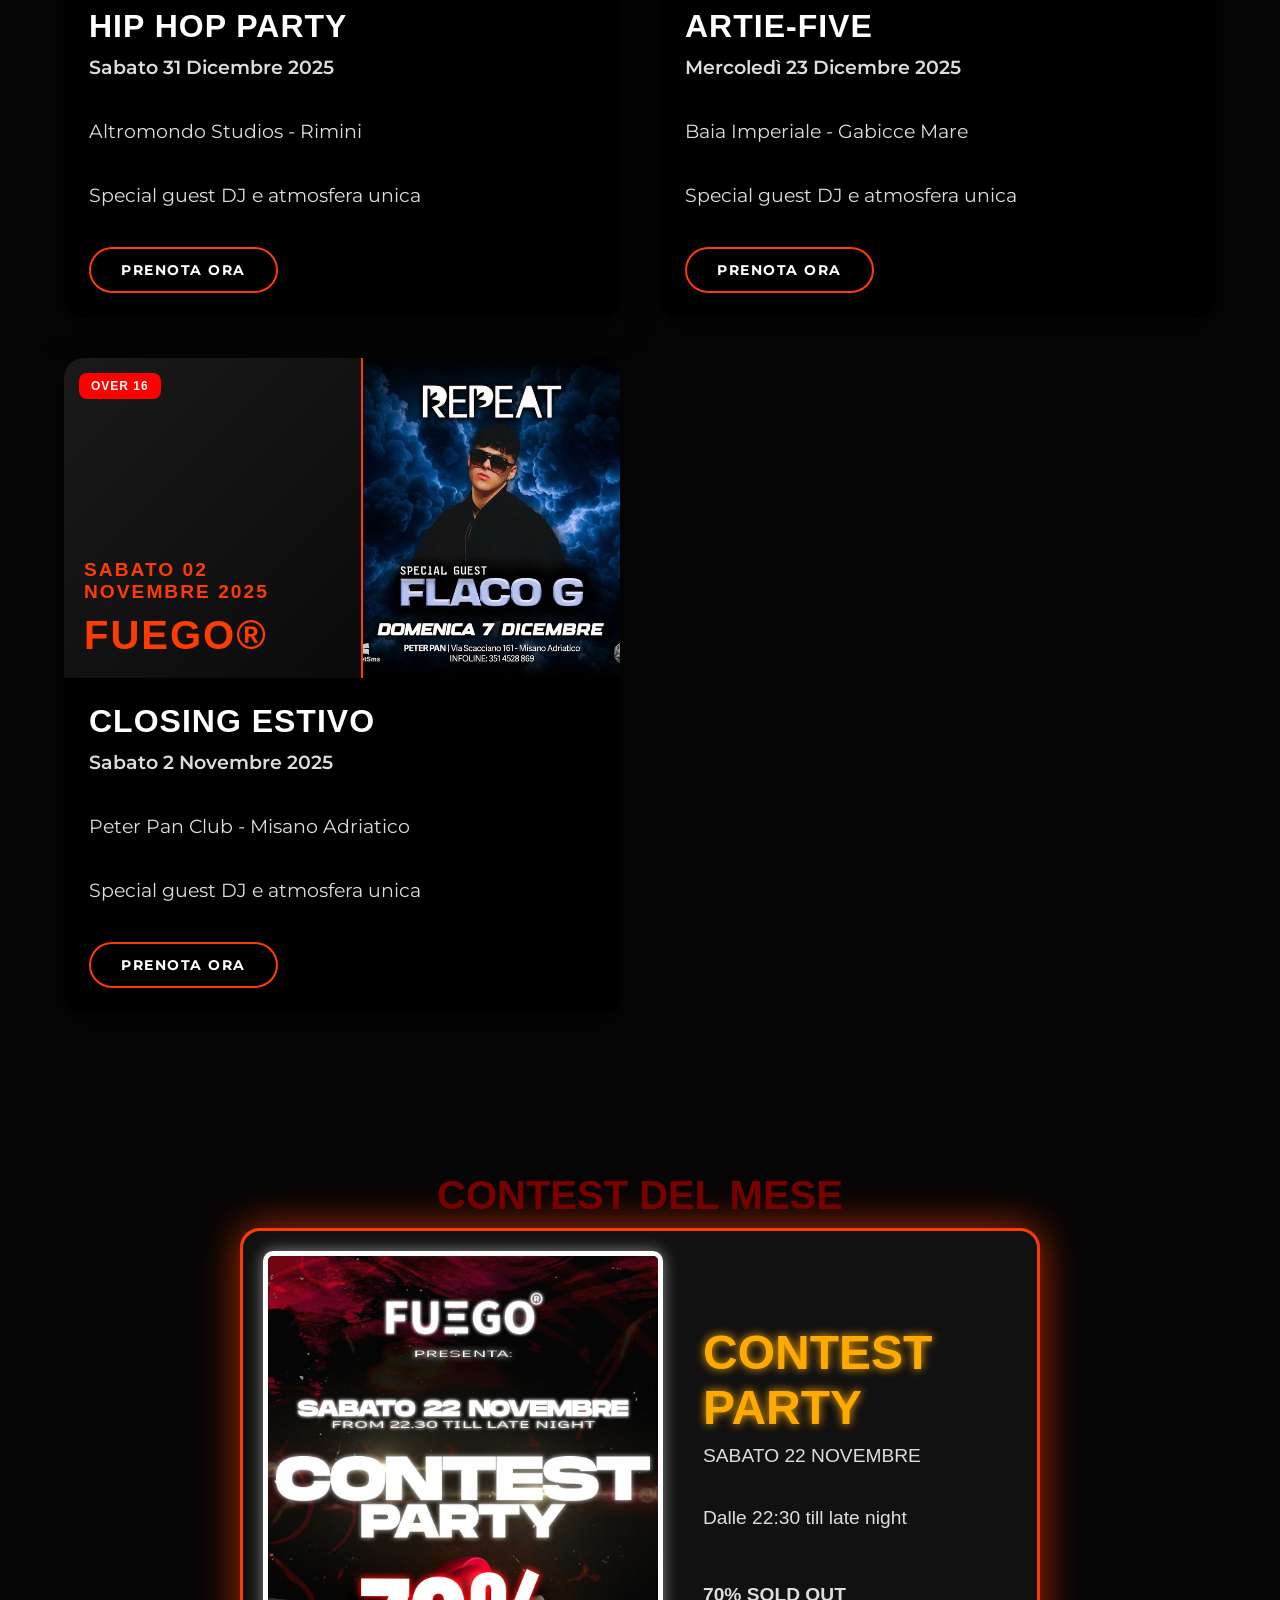
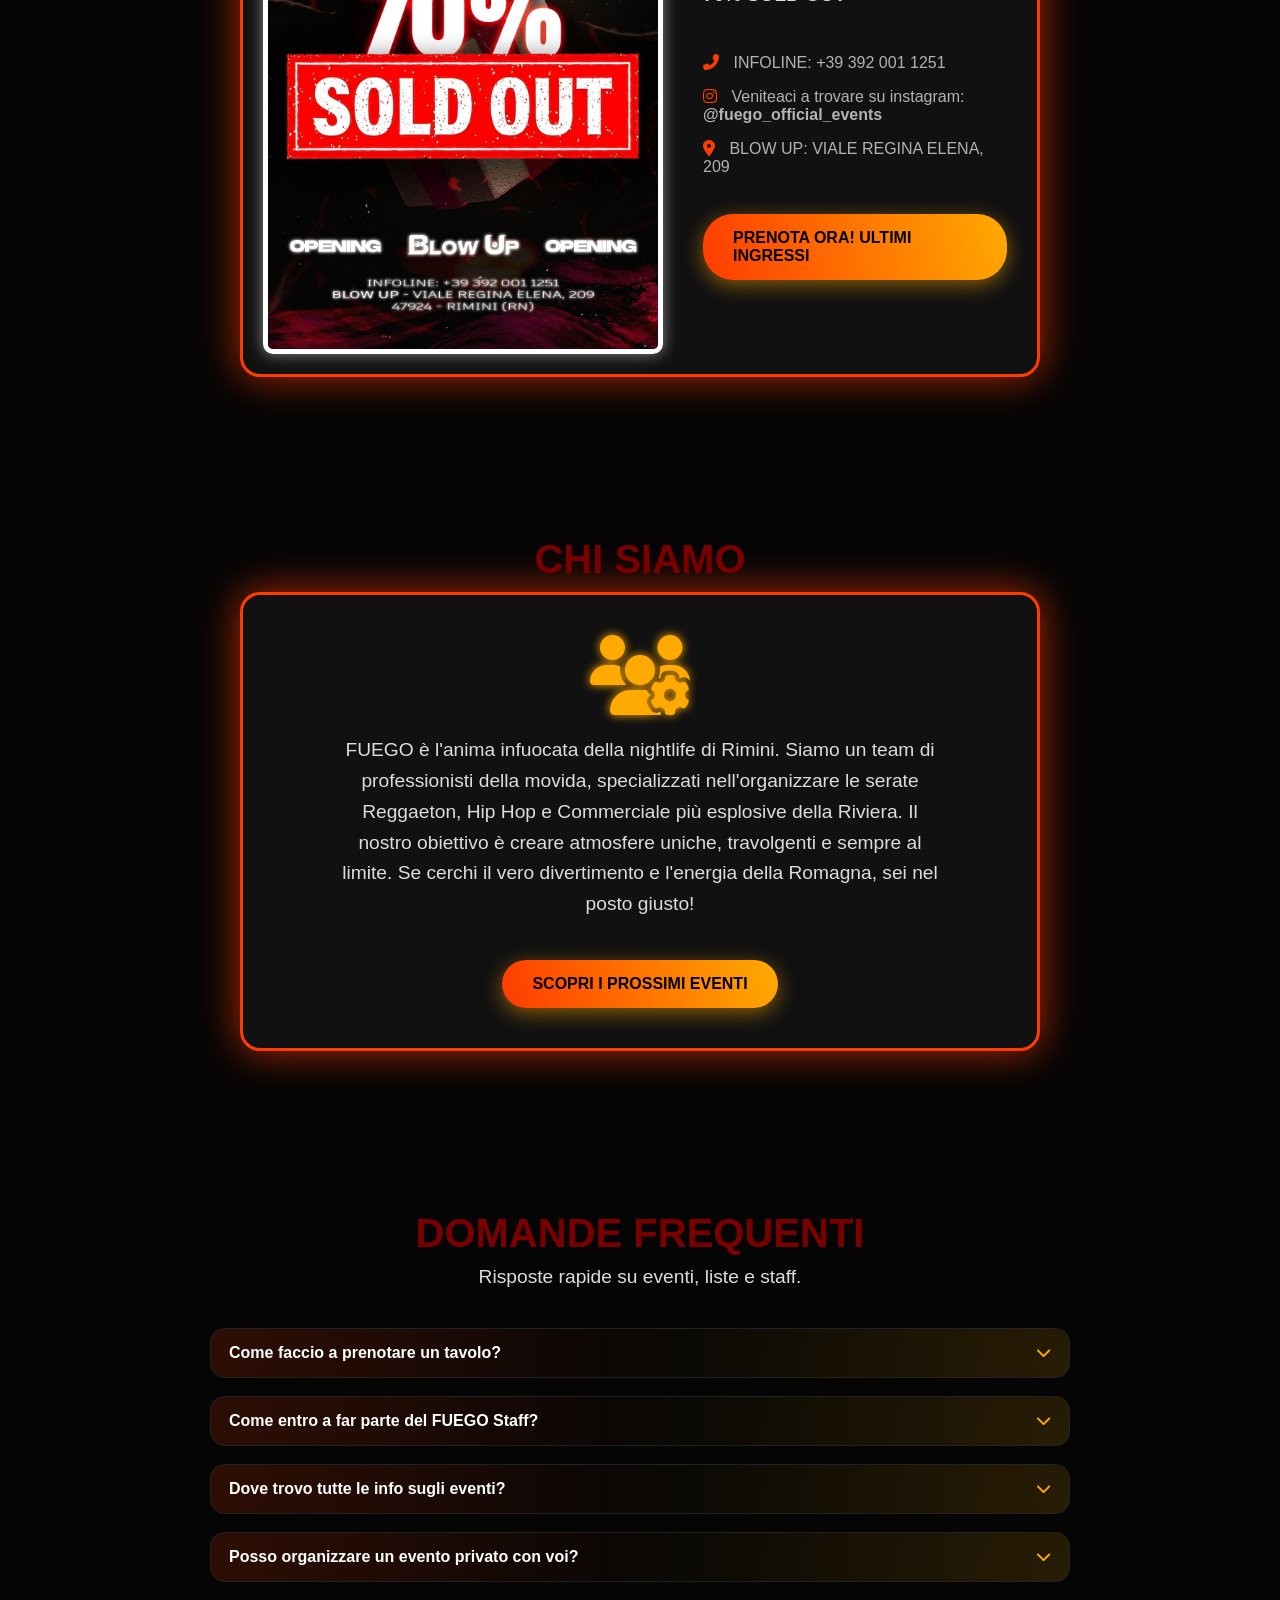
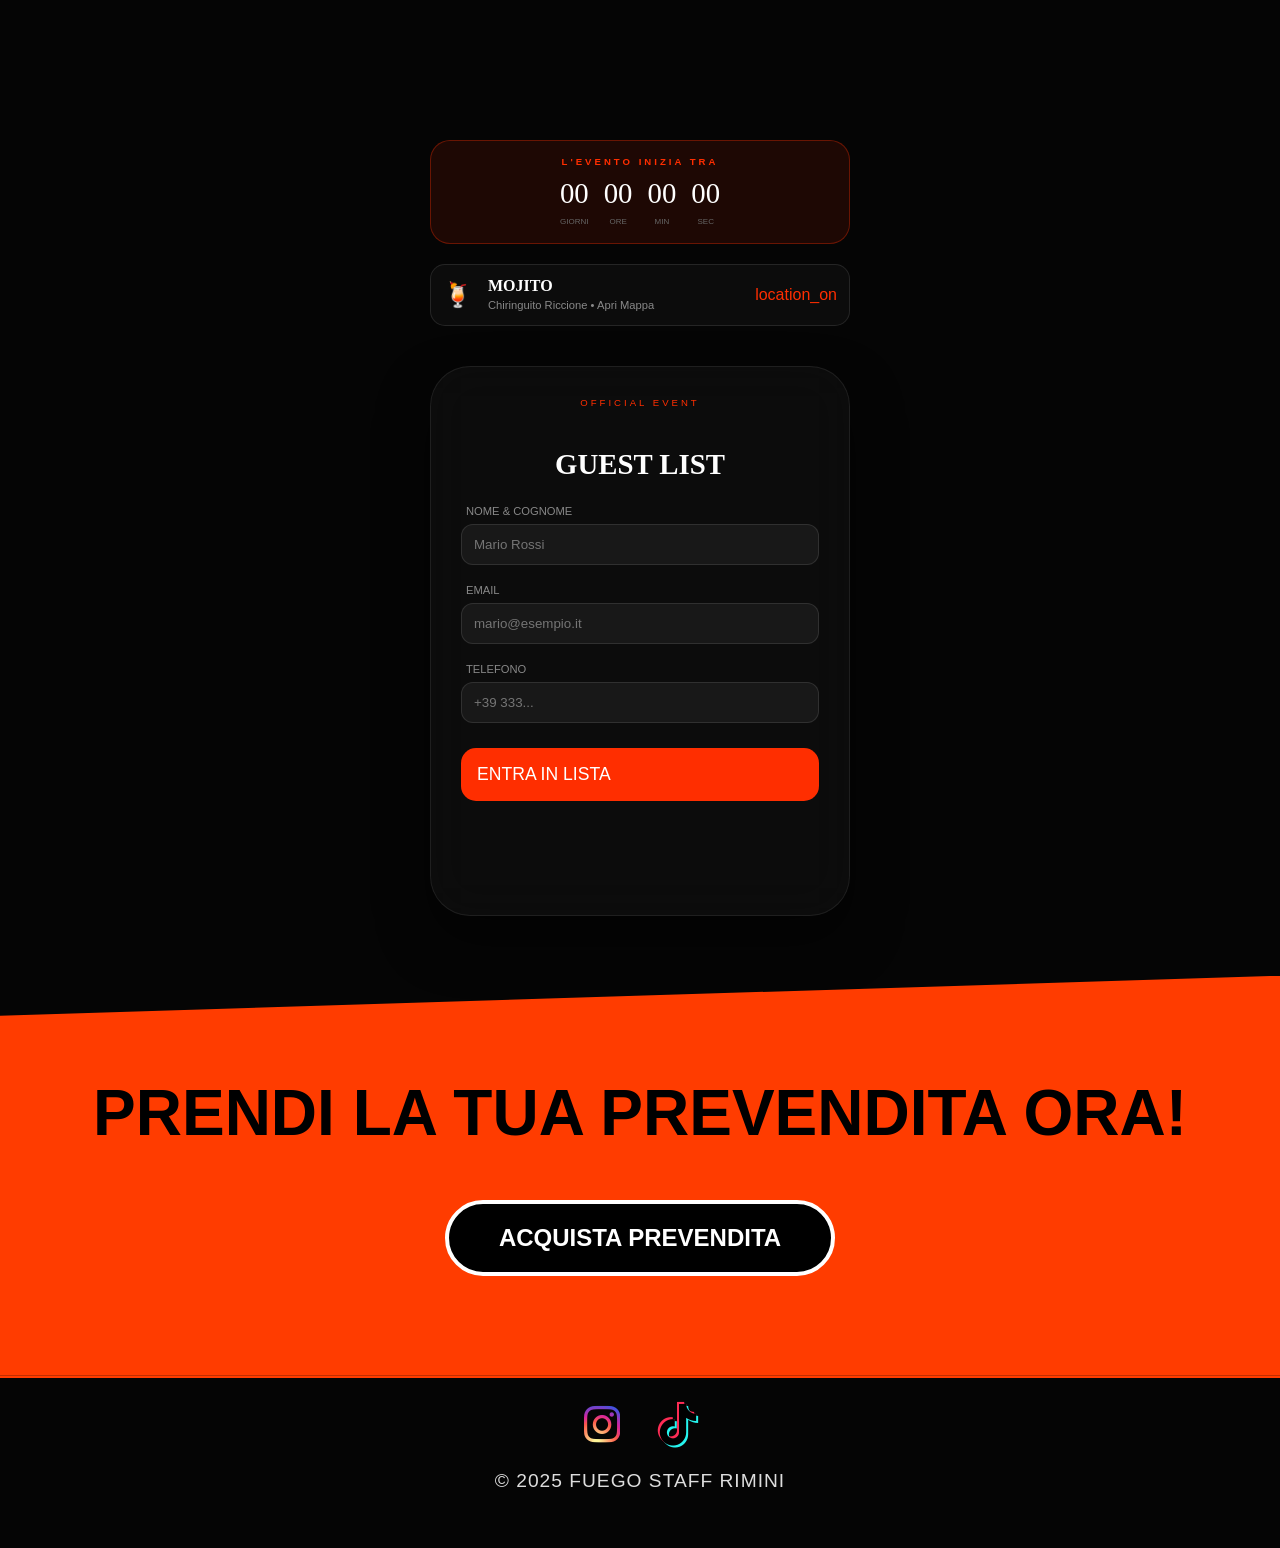
==== commit 6b81704f: "siummmmmmmmmmmmmmmmmmmmmmmmmmmmmm" ====
--- a/index.html
+++ b/index.html
@@ -276,7 +276,67 @@
         </div>
     </div>
 </section>
-
+<section class="fuego-section">
+
+    <div class="countdown-banner" style="max-width:420px; width:100%; margin-bottom:20px;">
+        <div class="countdown-inner" style="background:rgba(255,46,0,0.1); border:1px solid #ff2e0055; border-radius:20px; padding:15px; text-align:center;">
+            <div class="countdown-label" style="font-size:0.6rem; letter-spacing:3px; color:#ff2e00; font-weight:700; margin-bottom:10px;">
+                <span class="live-dot"></span>L'EVENTO INIZIA TRA
+            </div>
+            <div class="countdown-units" style="display:flex; justify-content:center; gap:15px; align-items:center;">
+                <div class="unit"> <span id="cd-days" style="font-size:1.8rem; font-family:'Oswald'; display:block;">00</span> <small style="font-size:0.5rem; color:#666;">GIORNI</small> </div>
+                <div class="unit"> <span id="cd-hours" style="font-size:1.8rem; font-family:'Oswald'; display:block;">00</span> <small style="font-size:0.5rem; color:#666;">ORE</small> </div>
+                <div class="unit"> <span id="cd-mins" style="font-size:1.8rem; font-family:'Oswald'; display:block;">00</span> <small style="font-size:0.5rem; color:#666;">MIN</small> </div>
+                <div class="unit"> <span id="cd-secs" style="font-size:1.8rem; font-family:'Oswald'; display:block;">00</span> <small style="font-size:0.5rem; color:#666;">SEC</small> </div>
+            </div>
+        </div>
+    </div>
+
+    <div class="venue-badge" style="max-width:420px; width:100%; margin-bottom:20px;">
+        <a href="https://maps.google.com" target="_blank" style="text-decoration:none;">
+            <div class="venue-inner" style="background:rgba(255,255,255,0.03); border:1px solid rgba(255,255,255,0.1); border-radius:15px; padding:12px; display:flex; align-items:center; gap:15px;">
+                <span style="font-size:1.5rem;">🍹</span>
+                <div style="flex:1;">
+                    <strong style="color:white; display:block; font-family:'Oswald';">MOJITO</strong>
+                    <small style="color:#888; font-size:0.7rem;">Chiringuito Riccione • Apri Mappa</small>
+                </div>
+                <span class="material-symbols-outlined" style="color:#ff2e00;">location_on</span>
+            </div>
+        </a>
+    </div>
+
+    <div class="scene">
+        <div class="card" id="mainCard">
+            <div class="card-face card-front">
+                <div style="text-align:center; margin-bottom:20px;">
+                    <p style="font-size:0.6rem; color:#ff2e00; letter-spacing:3px;">OFFICIAL EVENT</p>
+                    <h2 style="font-family:'Oswald'; font-size:1.8rem; text-transform:uppercase;">Guest List</h2>
+                </div>
+                
+                <div class="field">
+                    <label>Nome & Cognome</label>
+                    <input type="text" id="reg-nome" placeholder="Mario Rossi">
+                </div>
+                <div class="field">
+                    <label>Email</label>
+                    <input type="email" id="reg-email" placeholder="mario@esempio.it">
+                </div>
+                <div class="field">
+                    <label>Telefono</label>
+                    <input type="tel" id="reg-telefono" placeholder="+39 333...">
+                </div>
+
+                <button class="btn-main">
+                    <span>ENTRA IN LISTA</span>
+                    <span class="material-symbols-outlined"></span>
+                </button>
+
+               
+            </div>
+         </div>
+        </div>
+    </div>
+</section>
 
 
     <section id="tickets" class="cta-section">
--- a/style.css
+++ b/style.css
@@ -1,3 +1,79 @@
+
+/* --- STILE SEZIONE FUEGO (DOPO FAQ) --- */
+.fuego-section {
+    width: 100%;
+    display: flex;
+    flex-direction: column;
+    align-items: center;
+    padding: 60px 20px;
+    background: var(--bg);
+}
+
+.scene {
+    width: 100%;
+    max-width: 420px;
+    perspective: 1500px;
+    position: relative;
+    z-index: 1;
+    margin-top: 20px;
+}
+
+.card {
+    position: relative;
+    width: 100%;
+    min-height: 550px; /* Altezza fissa per evitare salti durante il flip */
+    transition: transform 0.8s cubic-bezier(0.4, 0, 0.2, 1);
+    transform-style: preserve-3d;
+}
+
+.card.is-flipped { transform: rotateY(180deg); }
+
+.card-face {
+    position: absolute;
+    inset: 0;
+    -webkit-backface-visibility: hidden;
+    backface-visibility: hidden;
+    background: rgba(255, 255, 255, 0.03);
+    backdrop-filter: blur(25px);
+    -webkit-backdrop-filter: blur(25px);
+    border: 1px solid rgba(255, 255, 255, 0.08);
+    border-radius: 40px;
+    padding: 30px;
+    display: flex;
+    flex-direction: column;
+    box-shadow: 0 25px 50px rgba(0,0,0,0.5);
+}
+
+.card-back { transform: rotateY(180deg); }
+
+/* --- INPUT & BUTTONS FUEGO --- */
+.field { margin-bottom: 15px; text-align: left; }
+.field label { font-size: 0.7rem; color: #888; text-transform: uppercase; margin-left: 5px; }
+.field input {
+    width: 100%;
+    background: rgba(255,255,255,0.05);
+    border: 1px solid rgba(255,255,255,0.1);
+    border-radius: 12px;
+    padding: 12px;
+    color: white;
+    margin-top: 5px;
+}
+
+.btn-main {
+    width: 100%;
+    padding: 16px;
+    background: #ff2e00;
+    border: none;
+    border-radius: 15px;
+    color: white;
+    font-family: 'Oswald', sans-serif;
+    font-size: 1.1rem;
+    cursor: pointer;
+    display: flex;
+    justify-content: space-between;
+    align-items: center;
+    margin-top: 10px;
+}
 
 /* =========================================
    NUOVA SEZIONE MAIN CONTENT
@@ -261,7 +337,7 @@
     left: 0;
     width: 100%;
     height: 100dvh;
-    background: url("assets/GPP01731_1_.avif") center/cover no-repeat;
+    background: url("assets/GPP01316-2.avif") center/cover no-repeat;
     z-index: 0;
 }
 
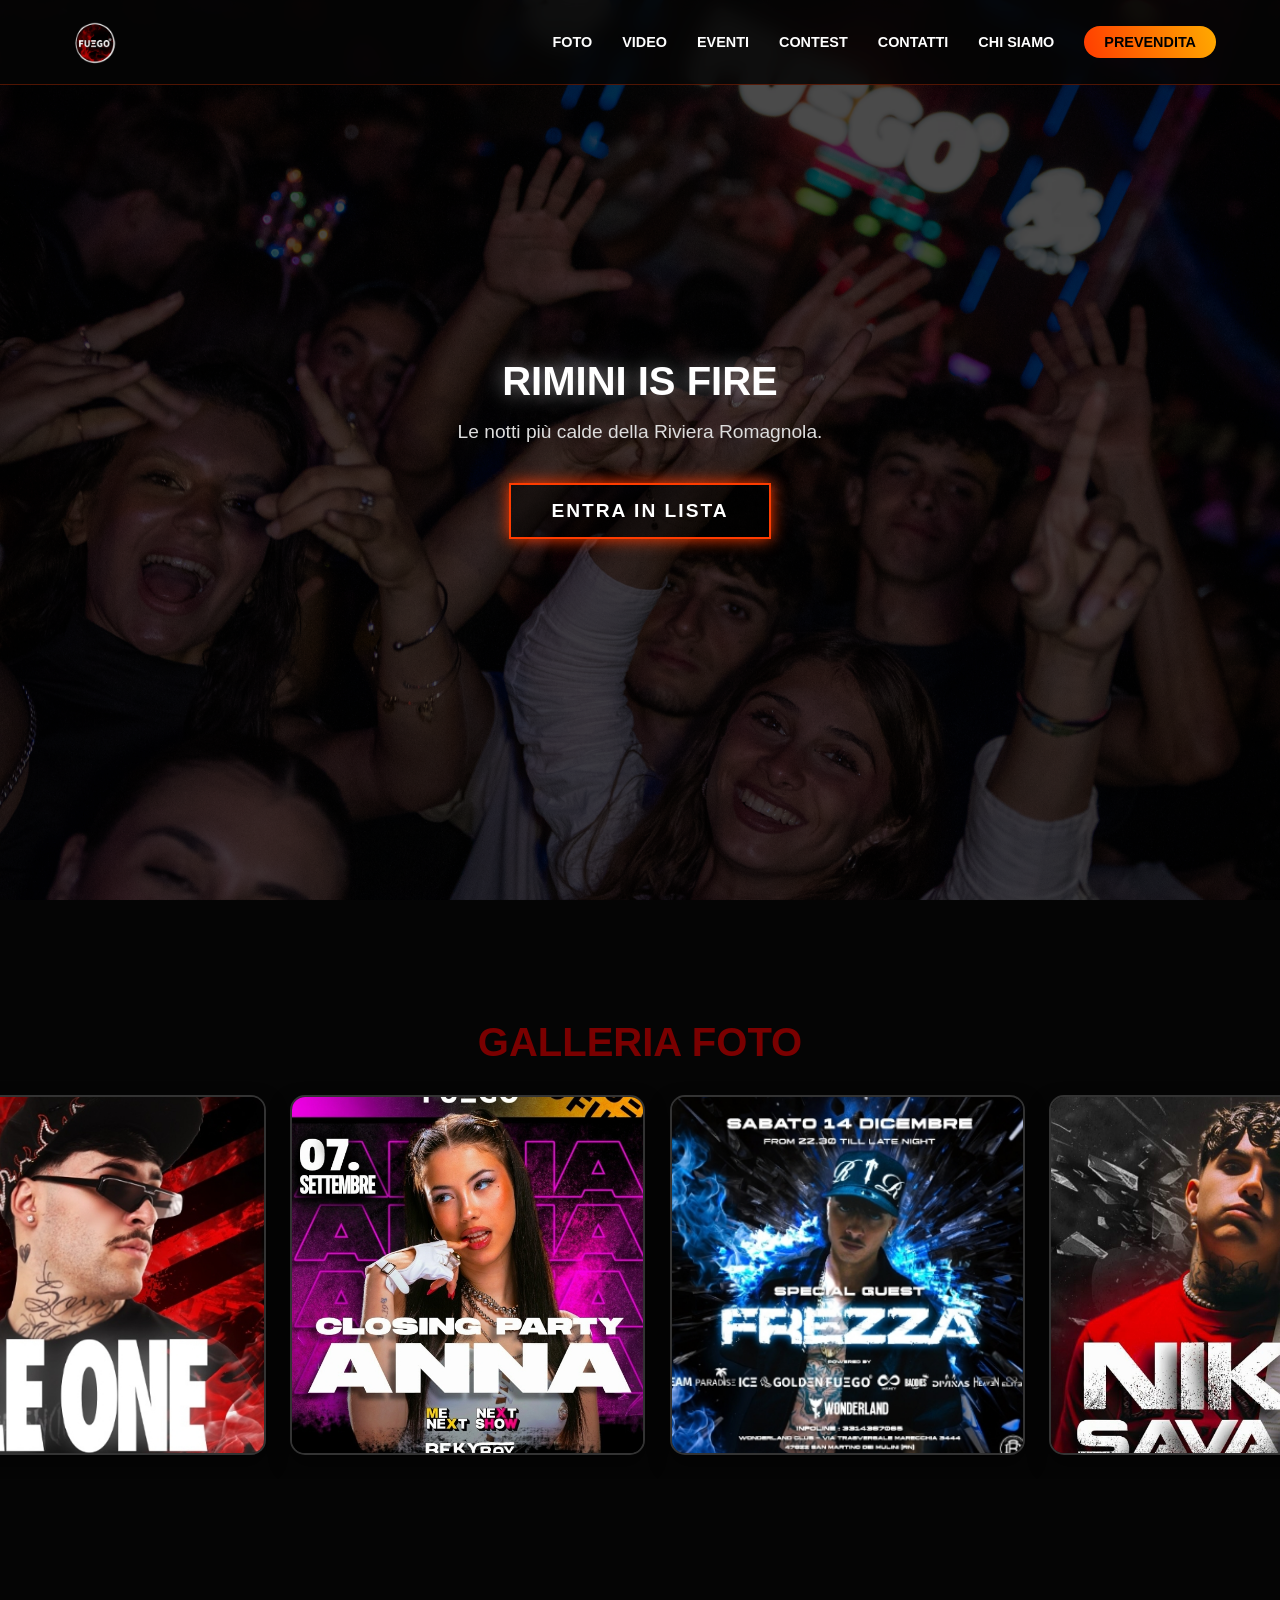
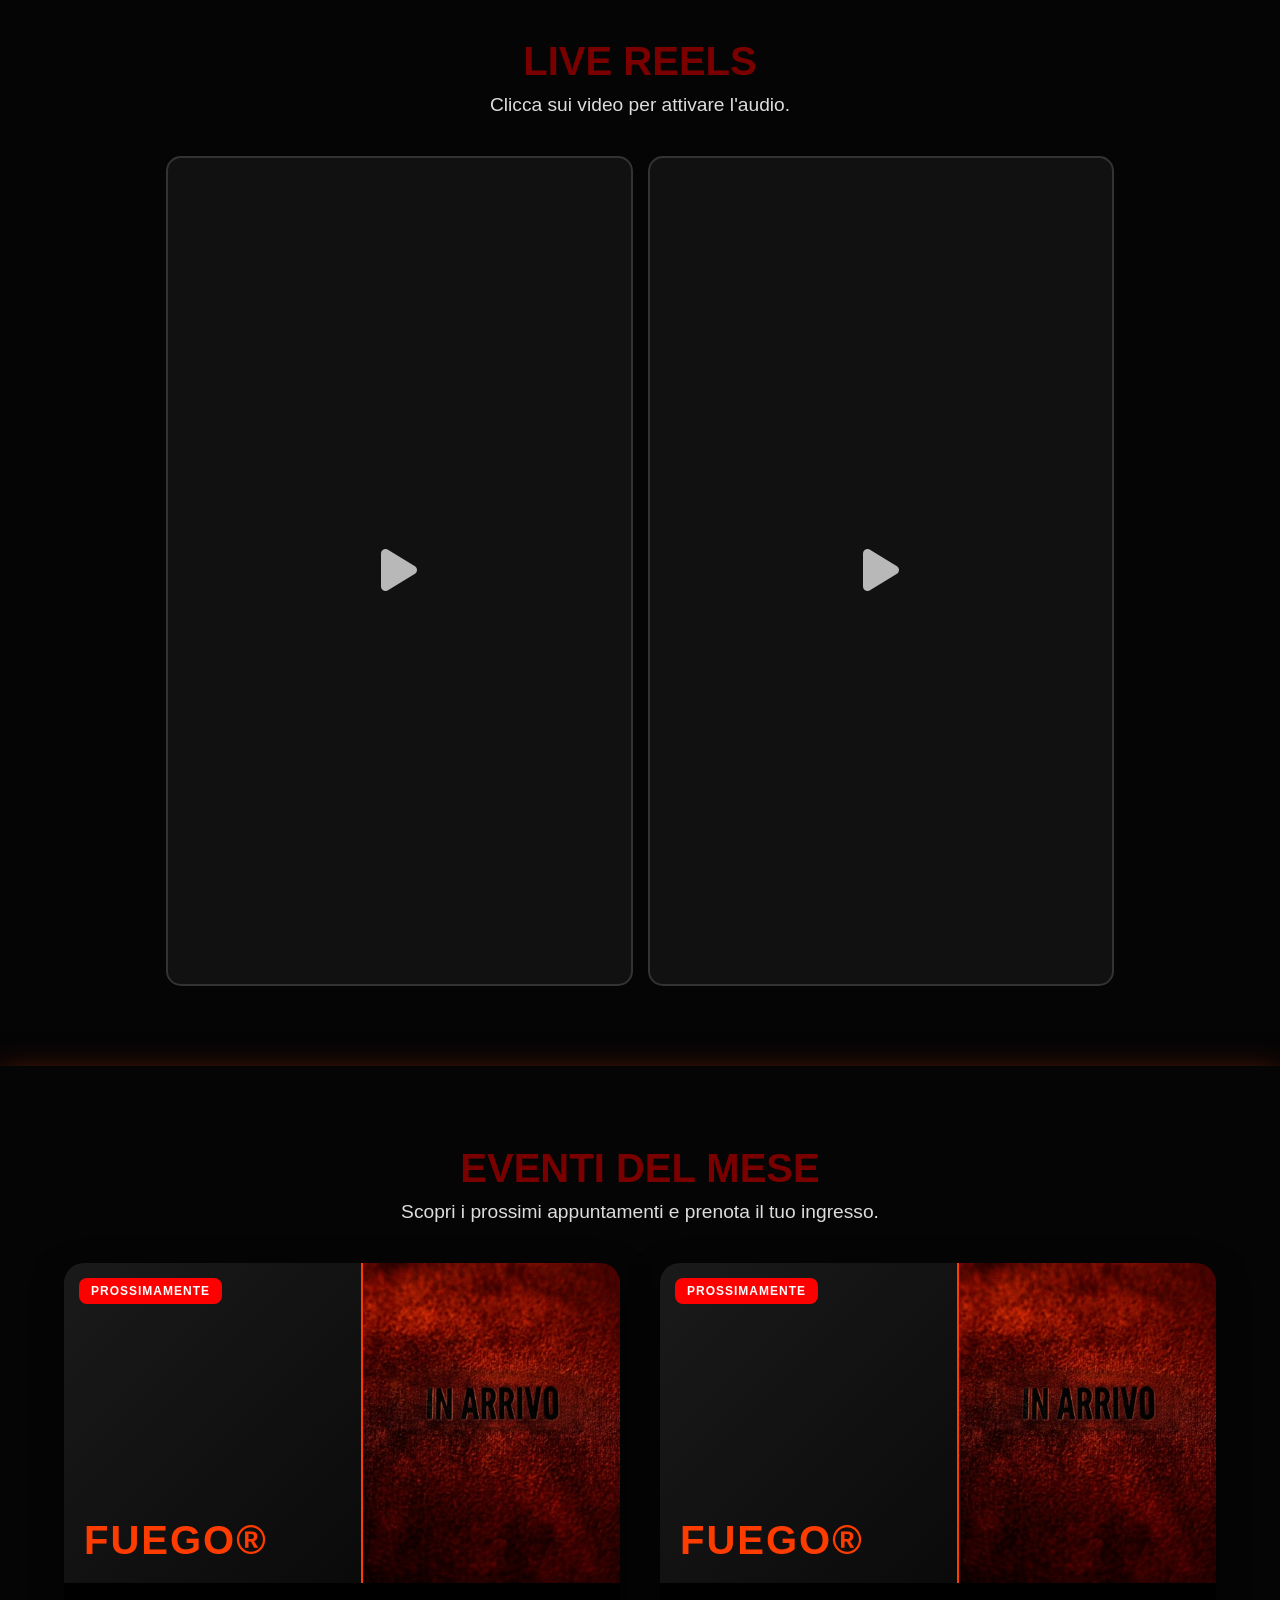
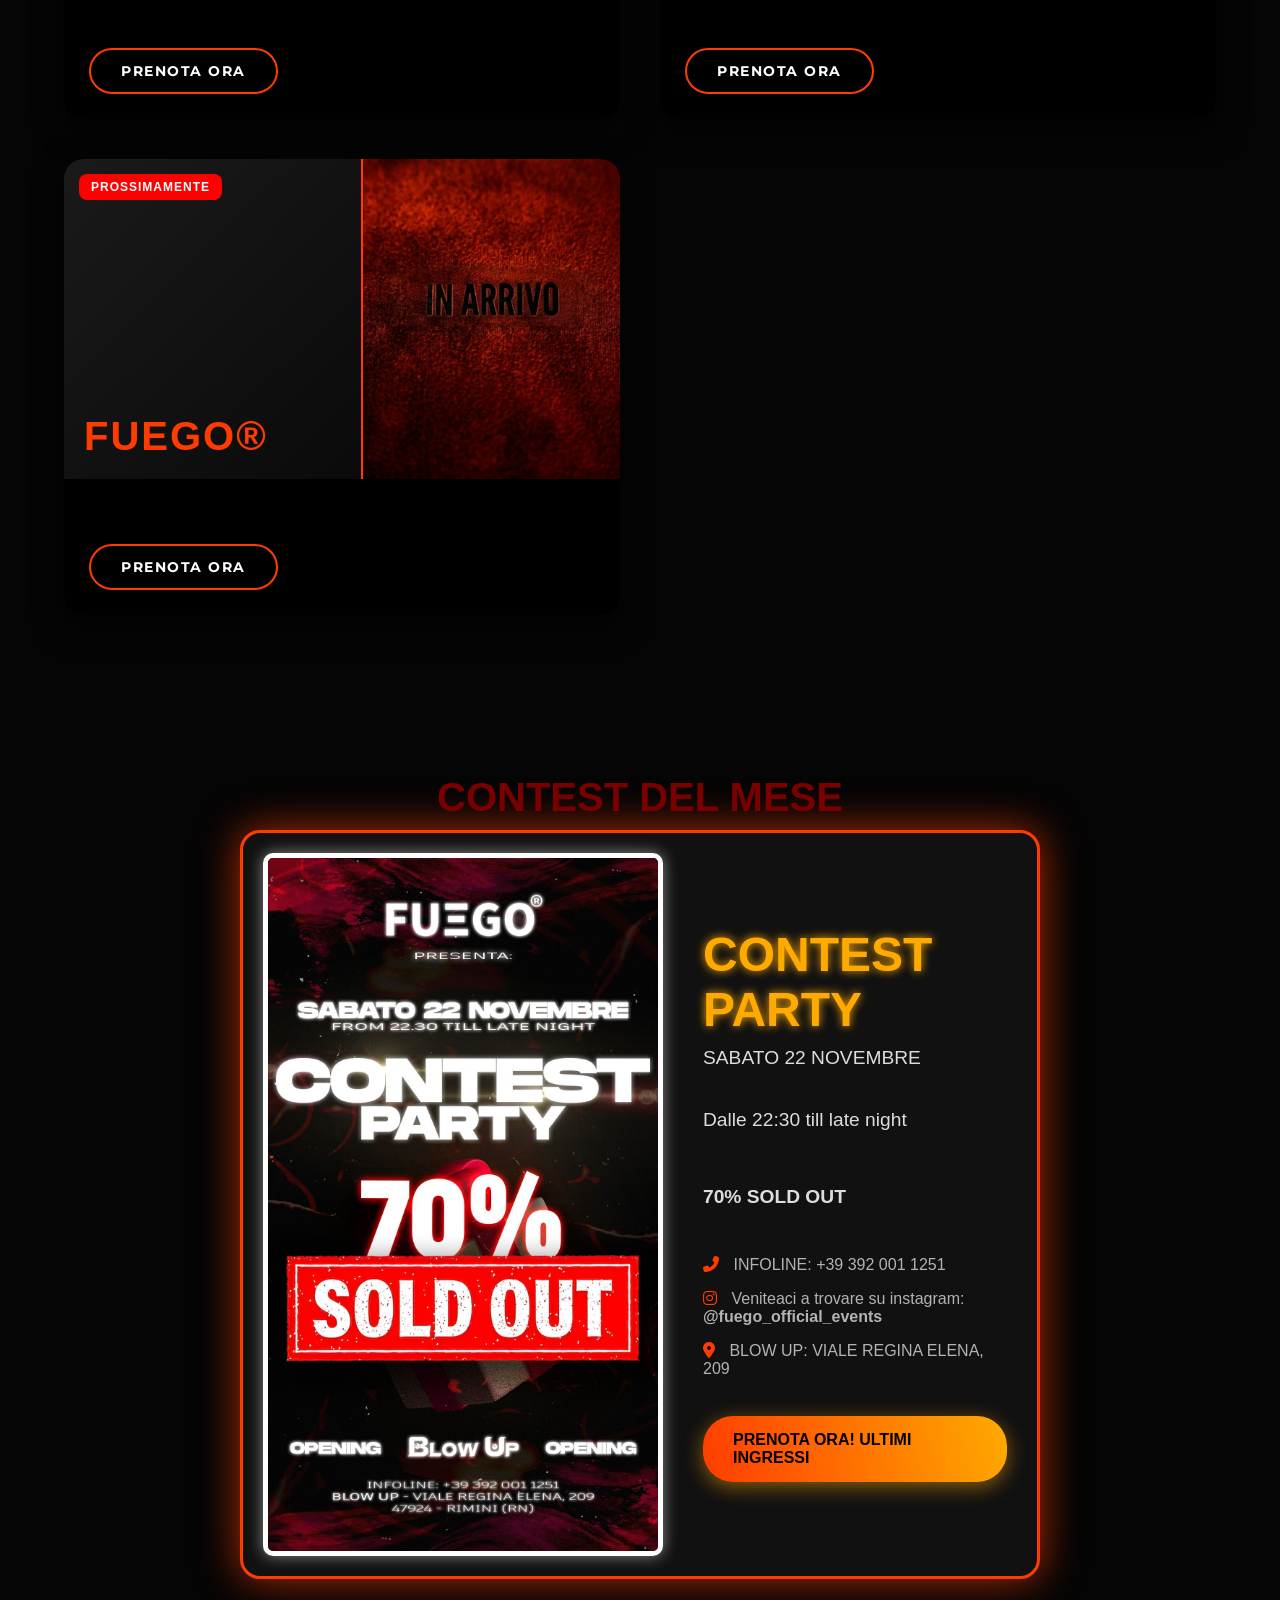
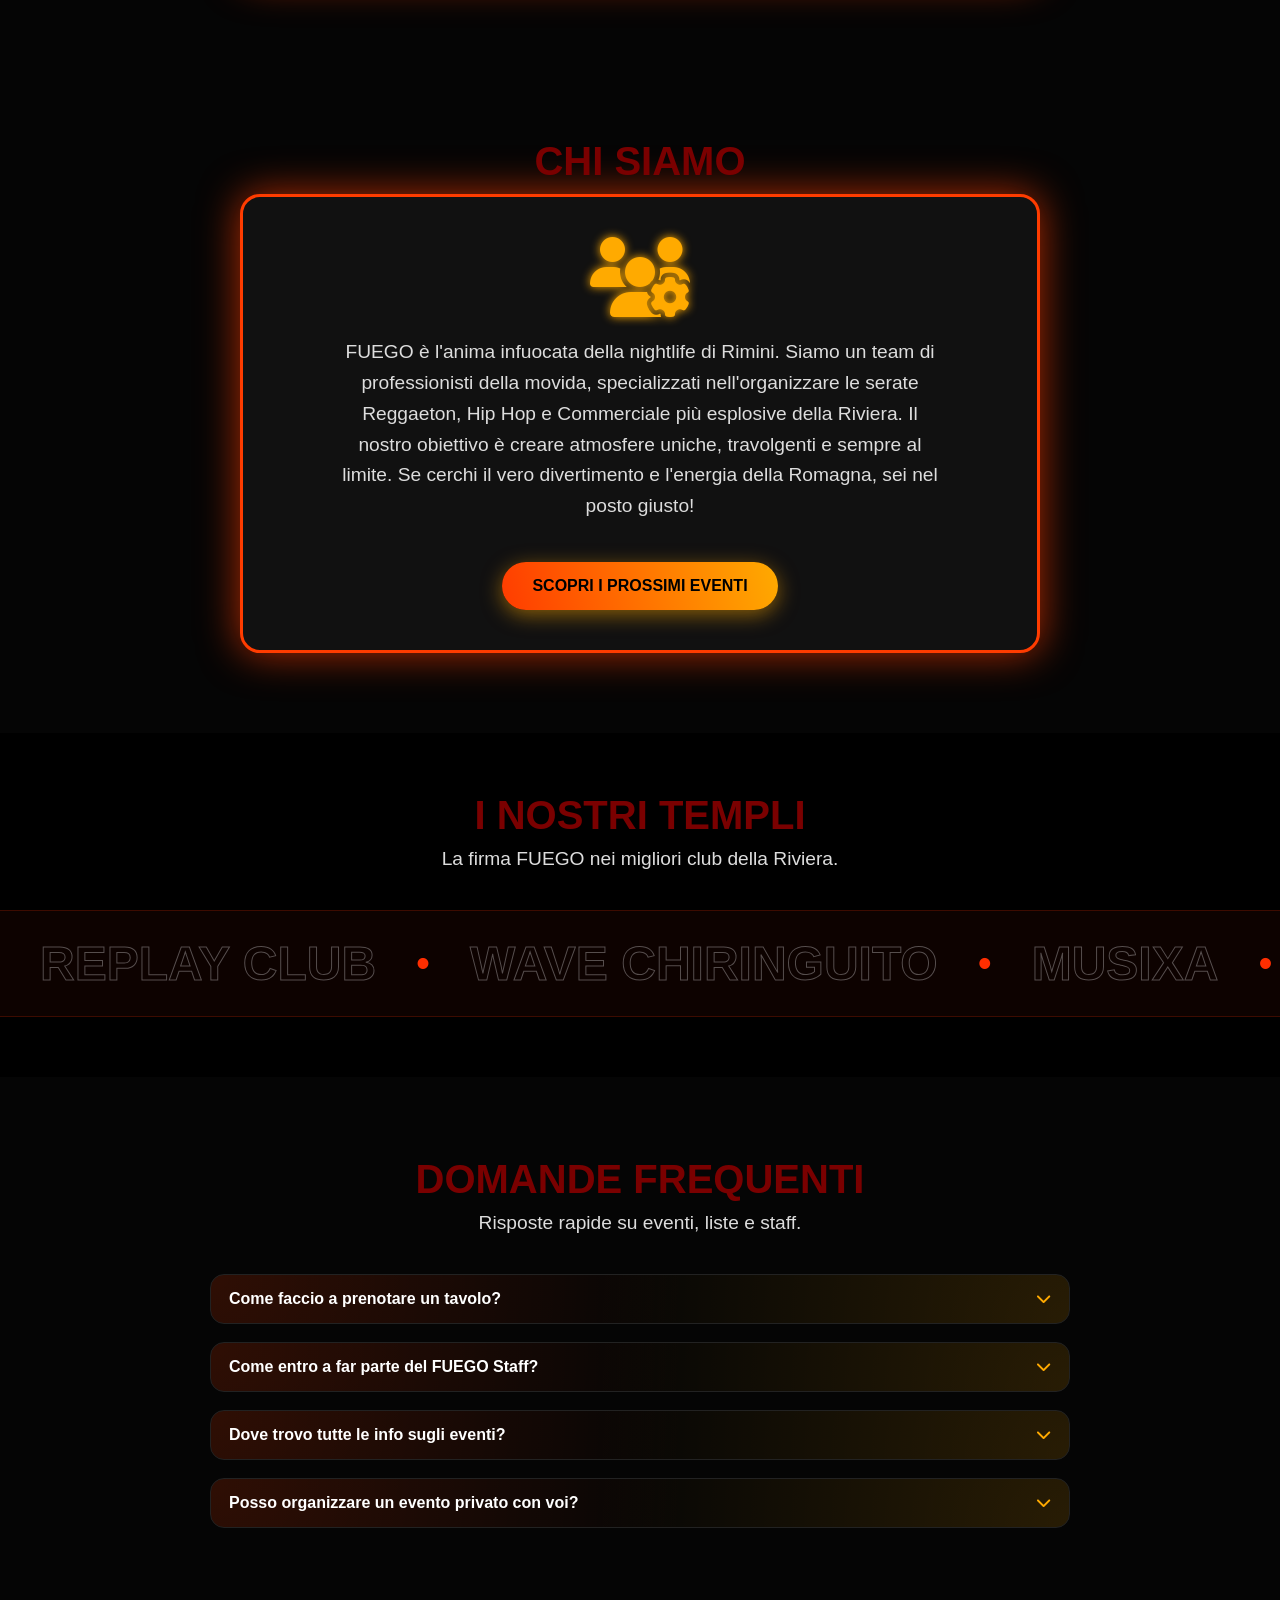
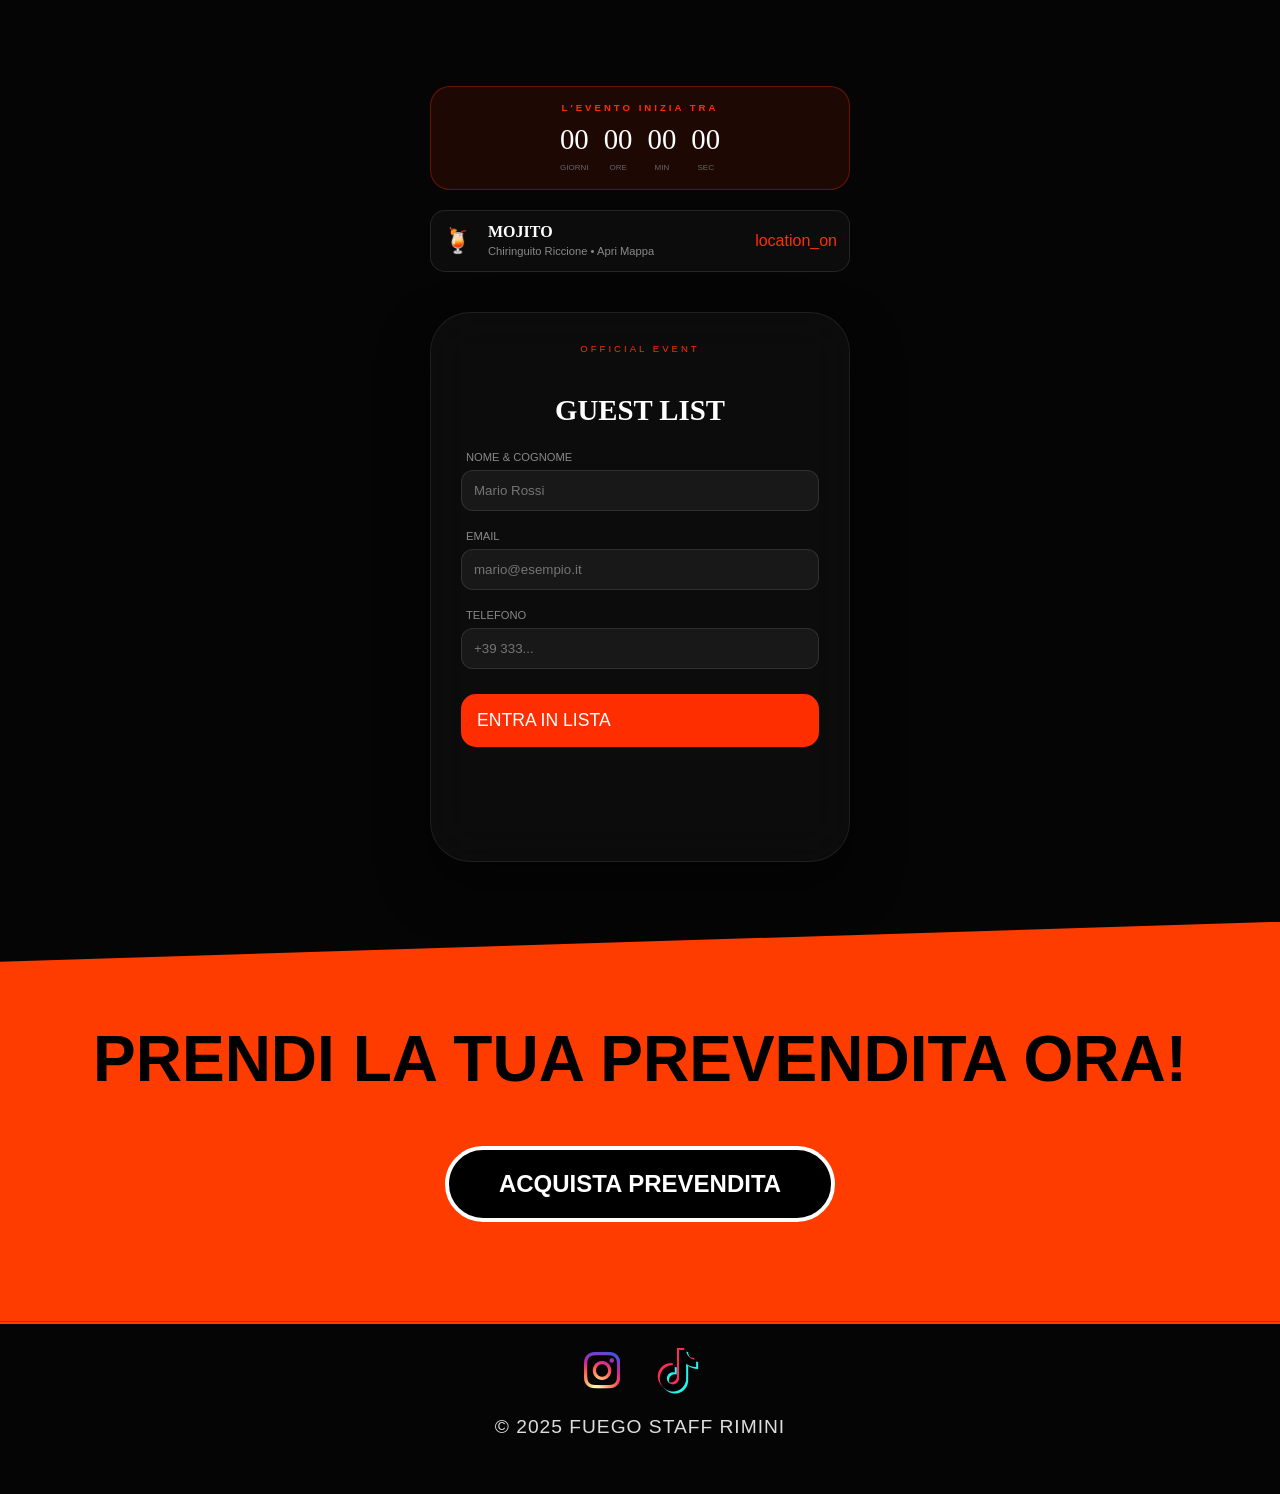
==== commit 99c423e9: "okkkkk" ====
--- a/index.html
+++ b/index.html
@@ -110,70 +110,70 @@
         <p class="subtitle">Scopri i prossimi appuntamenti e prenota il tuo ingresso.</p>
 
         <div class="event-grid">
-            <a href="https://www.ticketsms.it/event/Capodanno-Il-Pagante-Rimini-Altromondo-Studios-31-12-2025"
-                target="_blank" class="event-card">
-                <div class="event-card-top">
-                    <div class="event-card-graphic-left">
-                        <span class="event-badge">OVER 16</span>
-                        <div>SABATO 31</div>
-                        <div>DICEMBRE 2025</div>
-                        <div style="font-size: 2.5rem; margin-top: 10px;">FUEGO®</div>
-                    </div>
-                    <div class="event-card-graphic-right">
-                        <img src="assets/esempio.jpg" alt="Pagante Event">
-                    </div>
-                </div>
-                <div class="event-info">
-                    <h3>HIP HOP PARTY</h3>
-                    <p class="event-date">Sabato 31 Dicembre 2025</p>
-                    <p class="event-location">Altromondo Studios - Rimini</p>
-                    <p class="event-description">Special guest DJ e atmosfera unica</p>
-                    <span class="event-tag">PRENOTA ORA</span>
-                </div>
-            </a>
-
-
-            <a href="https://www.ticketsms.it/event/Christmas-W-Artie-Five-2312-Baia-Imperiale-Gabicce-Mare-Baia-Imperiale-23-12-2025"
-                class="event-card">
-                <div class="event-card-top">
-                    <div class="event-card-graphic-left">
-                        <span class="event-badge">OVER 16</span>
-                        <div>MERCOLEDÌ 23</div>
-                        <div>DICEMBRE 2025</div>
-                        <div style="font-size: 2.5rem; margin-top: 10px;">FUEGO®</div>
-                    </div>
-                    <div class="event-card-graphic-right">
-                        <img src="assets/arti.jpg" alt="Artie-Five Event">
-                    </div>
-                </div>
-                <div class="event-info">
-                    <h3>ARTIE-FIVE</h3>
-                    <p class="event-date">Mercoledì 23 Dicembre 2025</p>
-                    <p class="event-location">Baia Imperiale - Gabicce Mare</p>
-                    <p class="event-description">Special guest DJ e atmosfera unica</p>
-                    <span class="event-tag">PRENOTA ORA</span>
-                </div>
-            </a>
-
-
             <a href="https://www.ticketsms.it/event/Repeat-Flaco-G-Misano-Adriatico-Peter-Pan-Club-07-12-2025"
                 target="_blank" class="event-card">
                 <div class="event-card-top">
                     <div class="event-card-graphic-left">
-                        <span class="event-badge">OVER 16</span>
-                        <div>SABATO 02</div>
-                        <div>NOVEMBRE 2025</div>
+                        <span class="event-badge">prossimamente</span>
+                        <div></div>
+                        <div></div>
                         <div style="font-size: 2.5rem; margin-top: 10px;">FUEGO®</div>
                     </div>
                     <div class="event-card-graphic-right">
-                        <img src="assets/flaco.jpg" alt="Closing Estivo Event">
+                        <img src="image.png" alt="Closing Estivo Event">
                     </div>
                 </div>
                 <div class="event-info">
-                    <h3>CLOSING ESTIVO</h3>
-                    <p class="event-date">Sabato 2 Novembre 2025</p>
-                    <p class="event-location">Peter Pan Club - Misano Adriatico</p>
-                    <p class="event-description">Special guest DJ e atmosfera unica</p>
+                    <h3></h3>
+                    <p class="event-date"></p>
+                    <p class="event-location"></p>
+                    <p class="event-description"></p>
+                    <span class="event-tag">PRENOTA ORA</span>
+                </div>
+            </a>
+
+
+           <a href="https://www.ticketsms.it/event/Repeat-Flaco-G-Misano-Adriatico-Peter-Pan-Club-07-12-2025"
+                target="_blank" class="event-card">
+                <div class="event-card-top">
+                    <div class="event-card-graphic-left">
+                        <span class="event-badge">prossimamente</span>
+                        <div></div>
+                        <div></div>
+                        <div style="font-size: 2.5rem; margin-top: 10px;">FUEGO®</div>
+                    </div>
+                    <div class="event-card-graphic-right">
+                        <img src="image.png" alt="Closing Estivo Event">
+                    </div>
+                </div>
+                <div class="event-info">
+                    <h3></h3>
+                    <p class="event-date"></p>
+                    <p class="event-location"></p>
+                    <p class="event-description"></p>
+                    <span class="event-tag">PRENOTA ORA</span>
+                </div>
+            </a>
+
+
+            <a href="https://www.ticketsms.it/event/Repeat-Flaco-G-Misano-Adriatico-Peter-Pan-Club-07-12-2025"
+                target="_blank" class="event-card">
+                <div class="event-card-top">
+                    <div class="event-card-graphic-left">
+                        <span class="event-badge">prossimamente</span>
+                        <div></div>
+                        <div></div>
+                        <div style="font-size: 2.5rem; margin-top: 10px;">FUEGO®</div>
+                    </div>
+                    <div class="event-card-graphic-right">
+                        <img src="image.png" alt="Closing Estivo Event">
+                    </div>
+                </div>
+                <div class="event-info">
+                    <h3></h3>
+                    <p class="event-date"></p>
+                    <p class="event-location"></p>
+                    <p class="event-description"></p>
                     <span class="event-tag">PRENOTA ORA</span>
                 </div>
             </a>
@@ -228,7 +228,40 @@
             </div>
         </div>
     </section>
-
+    <section id="i-nostri-posti" class="sezione-dark">
+    <h2 class="section-title">I NOSTRI TEMPLI</h2>
+    <p class="subtitle">La firma FUEGO nei migliori club della Riviera.</p>
+
+    <div class="marquee-container">
+        <div class="marquee-content">
+            <span class="club-name">REPLAY CLUB</span>
+            <span class="club-divider">•</span>
+            <span class="club-name">WAVE CHIRINGUITO</span>
+            <span class="club-divider">•</span>
+            <span class="club-name">MUSIXA</span>
+            <span class="club-divider">•</span>
+            <span class="club-name">ALTROMONDO STUDIOS</span>
+            <span class="club-divider">•</span>
+            <span class="club-name">BAIA IMPERIALE</span>
+            <span class="club-divider">•</span>
+            <span class="club-name">PETER PAN</span>
+            <span class="club-divider">•</span>
+            
+            <span class="club-name">REPLAY CLUB</span>
+            <span class="club-divider">•</span>
+            <span class="club-name">WAVE CHIRINGUITO</span>
+            <span class="club-divider">•</span>
+            <span class="club-name">MUSIXA</span>
+            <span class="club-divider">•</span>
+            <span class="club-name">ALTROMONDO STUDIOS</span>
+            <span class="club-divider">•</span>
+            <span class="club-name">BAIA IMPERIALE</span>
+            <span class="club-divider">•</span>
+            <span class="club-name">PETER PAN</span>
+            <span class="club-divider">•</span>
+        </div>
+    </div>
+</section>
     <!-- faq -->
     <section id="faq" class="sezione-dark">
     <h2 class="section-title">DOMANDE FREQUENTI</h2>
--- a/style.css
+++ b/style.css
@@ -1397,4 +1397,98 @@
     .contest-poster {
         margin-bottom: 0;
     }
+    /* --- SEZIONE I NOSTRI POSTI (VERSIONE TESTO) --- */
+#i-nostri-posti {
+    padding: 60px 0;
+    overflow: hidden;
+    background: #000;
+}
+
+.marquee-container {
+    margin-top: 40px;
+    width: 100%;
+    display: flex;
+    align-items: center;
+    background: rgba(255, 46, 0, 0.05); /* Sfondo leggerissimo rosso */
+    border-top: 1px solid rgba(255, 46, 0, 0.2);
+    border-bottom: 1px solid rgba(255, 46, 0, 0.2);
+    padding: 25px 0;
+}
+
+.marquee-content {
+    display: flex;
+    white-space: nowrap;
+    animation: marquee-scroll 30s linear infinite;
+}
+
+/* Animazione fluida */
+@keyframes marquee-scroll {
+    0% { transform: translateX(0); }
+    100% { transform: translateX(-50%); }
+}
+
+.club-name {
+    font-family: 'Oswald', sans-serif;
+    font-size: 3rem; /* Molto grande su Desktop */
+    font-weight: 700;
+    color: transparent;
+    -webkit-text-stroke: 1px rgba(255, 255, 255, 0.3); /* Effetto contorno */
+    padding: 0 40px;
+    text-transform: uppercase;
+    transition: all 0.3s ease;
+    cursor: default;
+}
+
+.club-divider {
+    font-size: 2.5rem;
+    color: #ff2e00;
+    display: flex;
+    align-items: center;
+}
+
+/* Effetto al passaggio del mouse: la scritta si riempie di colore */
+.club-name:hover {
+    color: #fff;
+    -webkit-text-stroke: 1px #ff2e00;
+    text-shadow: 0 0 20px rgba(255, 46, 0, 0.6);
+    transform: scale(1.05);
+}
+
+/* --- RESPONSIVE --- */
+
+/* Tablet */
+@media (max-width: 992px) {
+    .club-name {
+        font-size: 2.2rem;
+        padding: 0 25px;
+    }
+    .marquee-container {
+        padding: 20px 0;
+    }
+}
+
+/* Mobile */
+@media (max-width: 480px) {
+    .club-name {
+        font-size: 1.5rem; /* Più piccolo per smartphone */
+        padding: 0 15px;
+        -webkit-text-stroke: 0.5px rgba(255, 255, 255, 0.5);
+    }
+    .club-divider {
+        font-size: 1.2rem;
+    }
+    .marquee-container {
+        padding: 15px 0;
+        margin-top: 25px;
+    }
+    /* Velocizziamo leggermente lo scroll su mobile */
+    .marquee-content {
+        animation-duration: 20s;
+    }
+}
+
+/* Ferma l'animazione se l'utente ci passa sopra (opzionale) */
+.marquee-container:hover .marquee-content {
+    animation-play-state: paused;
+}
 }
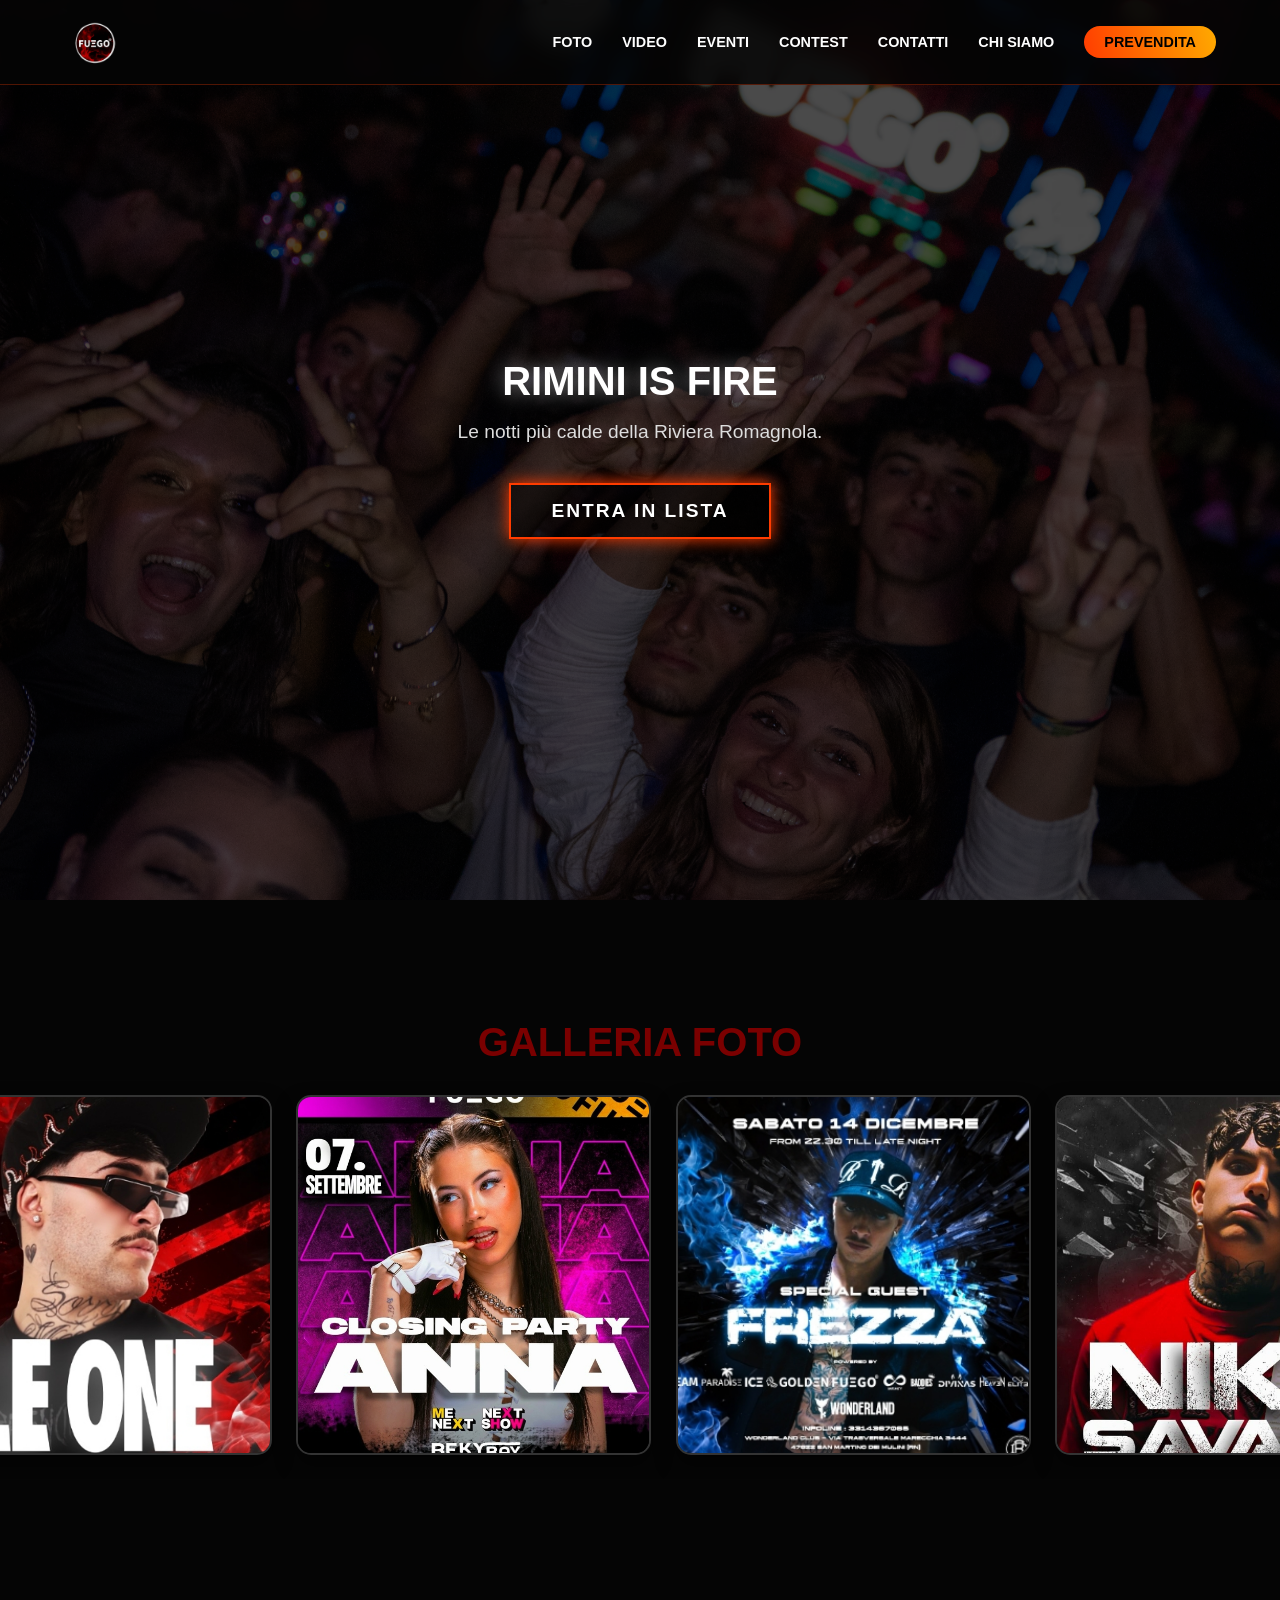
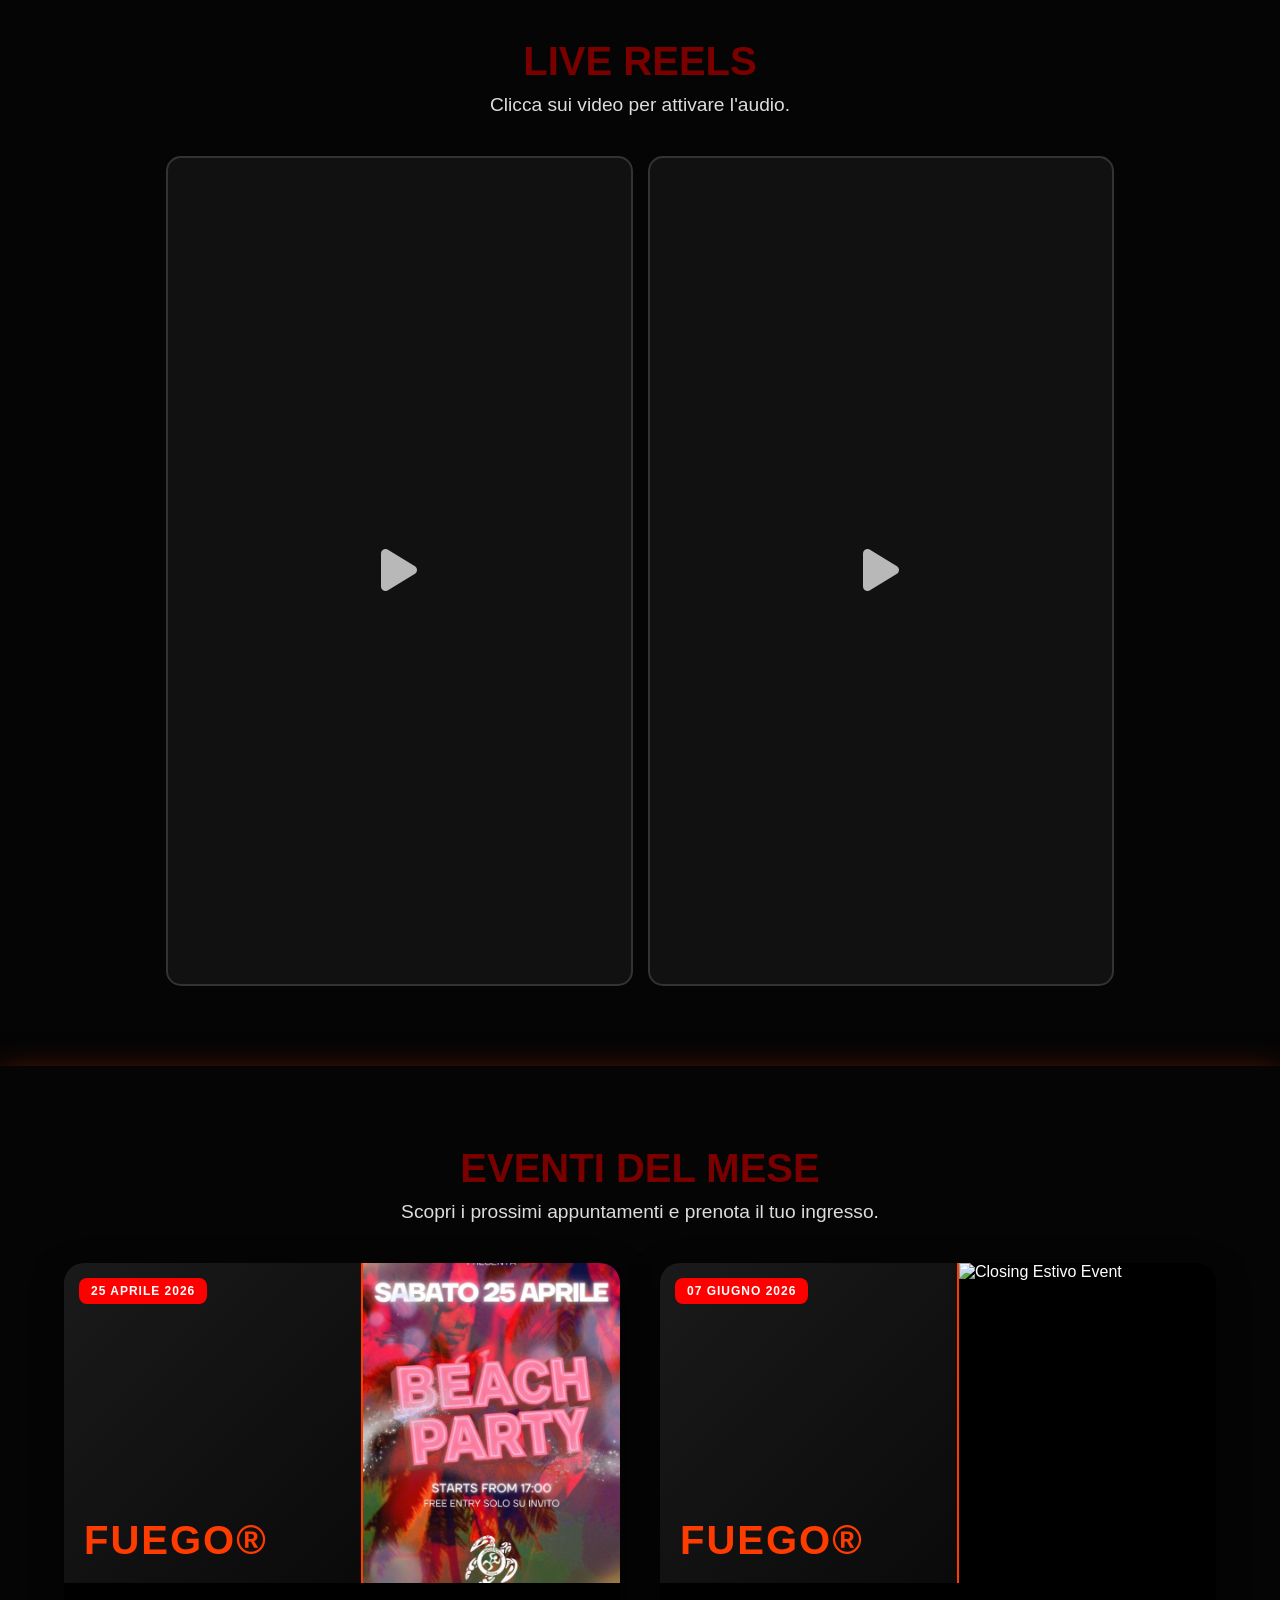
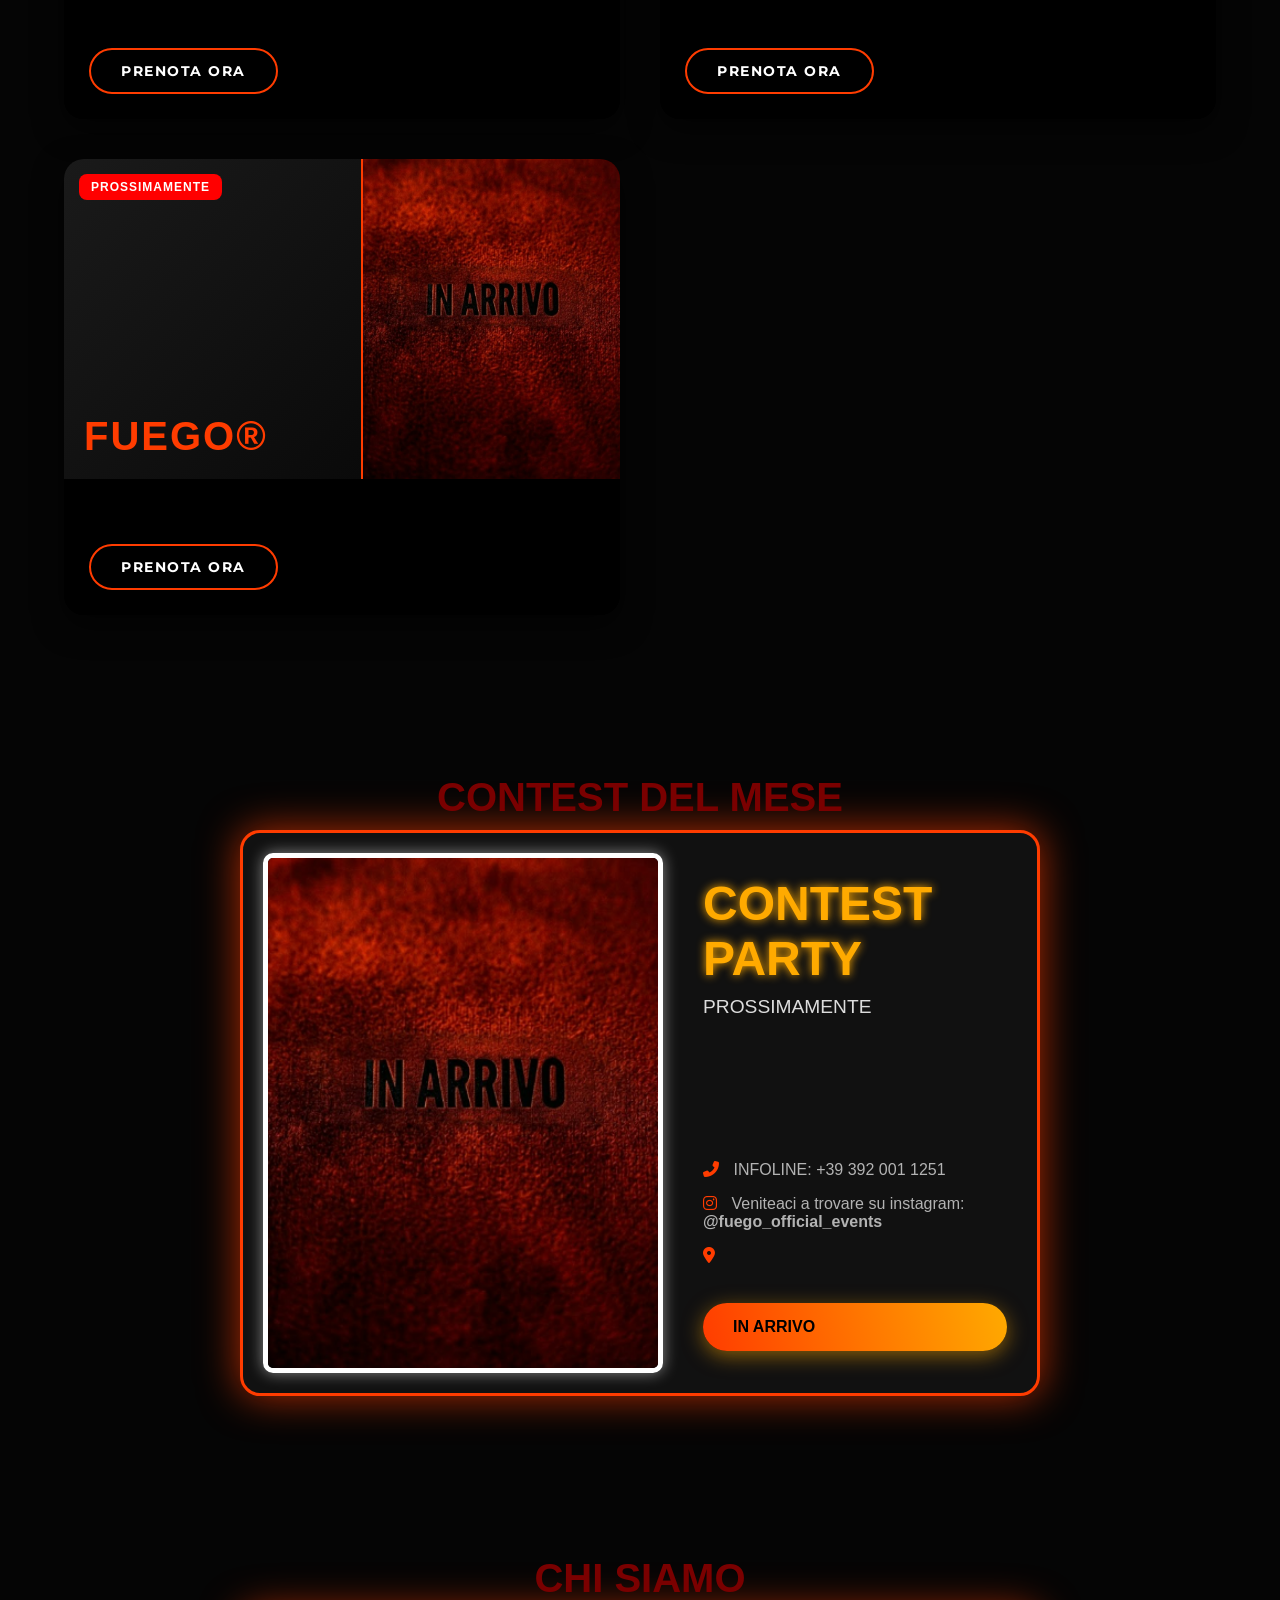
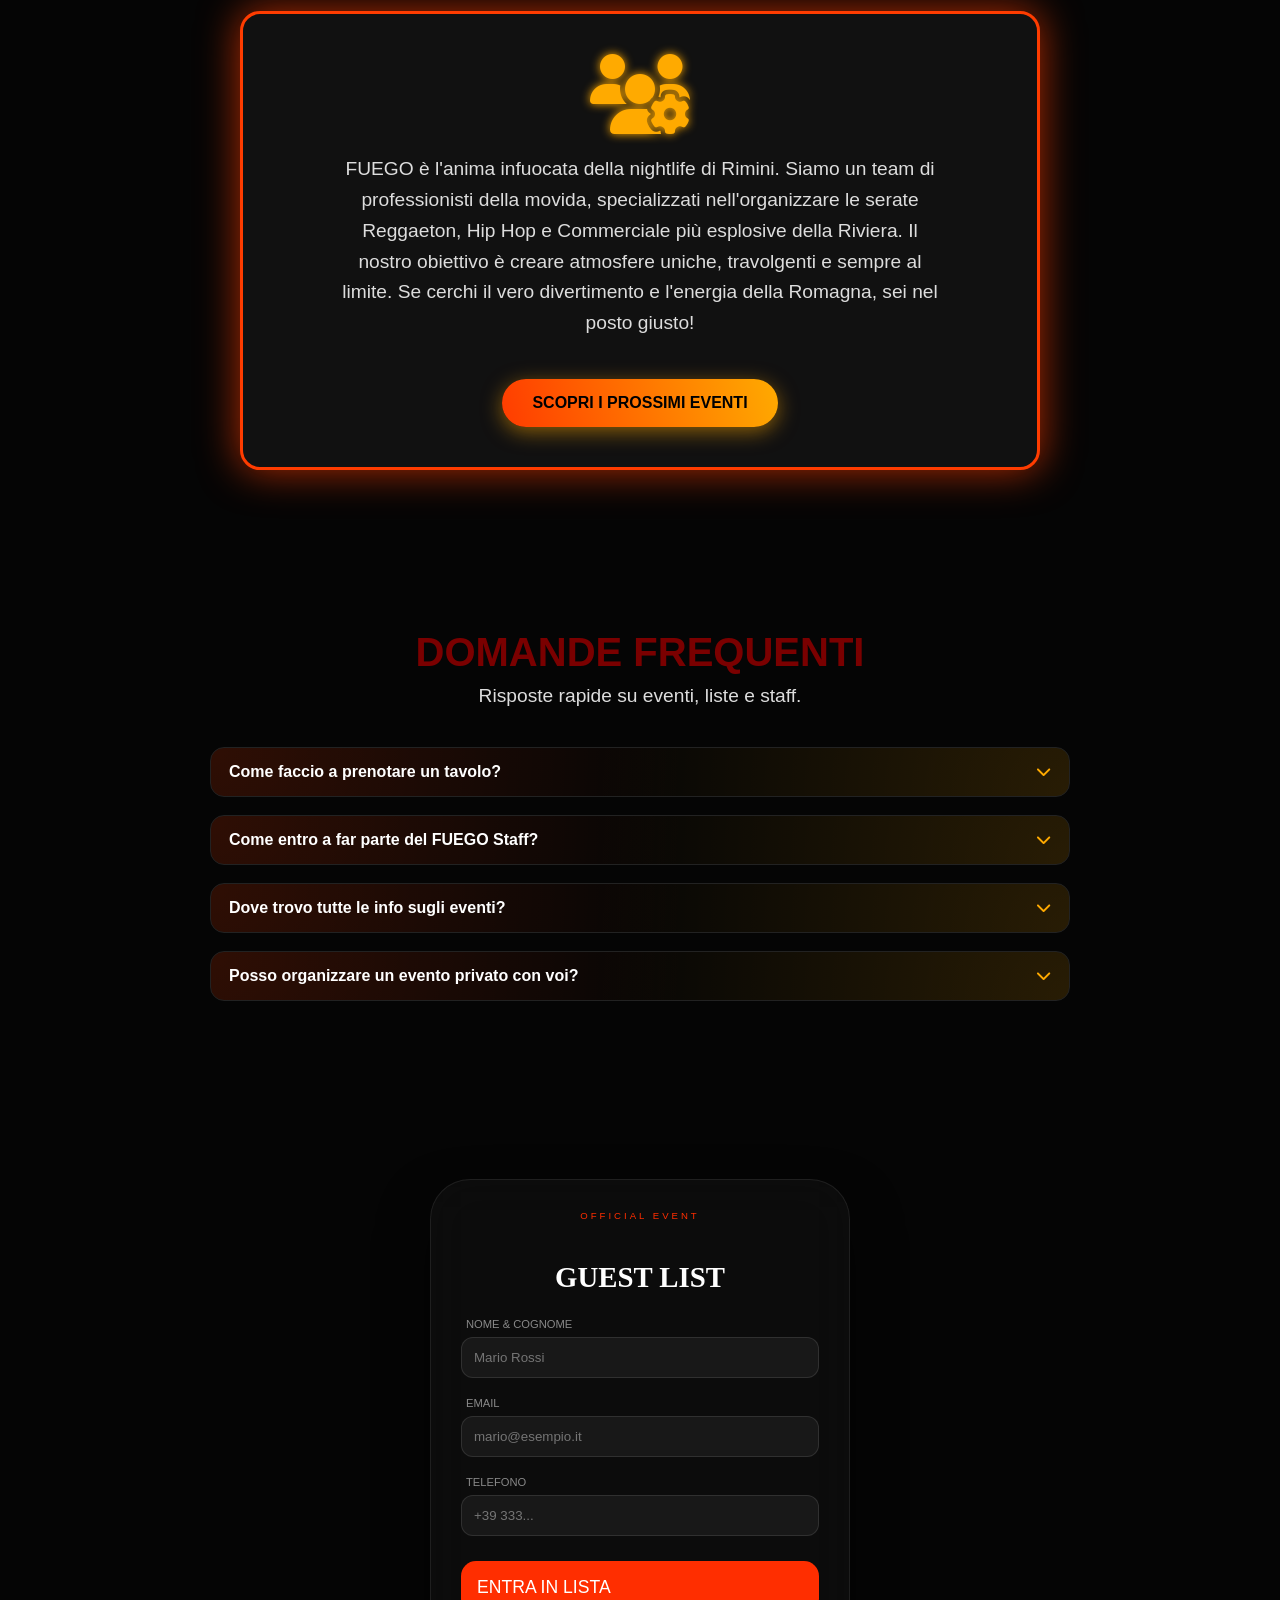
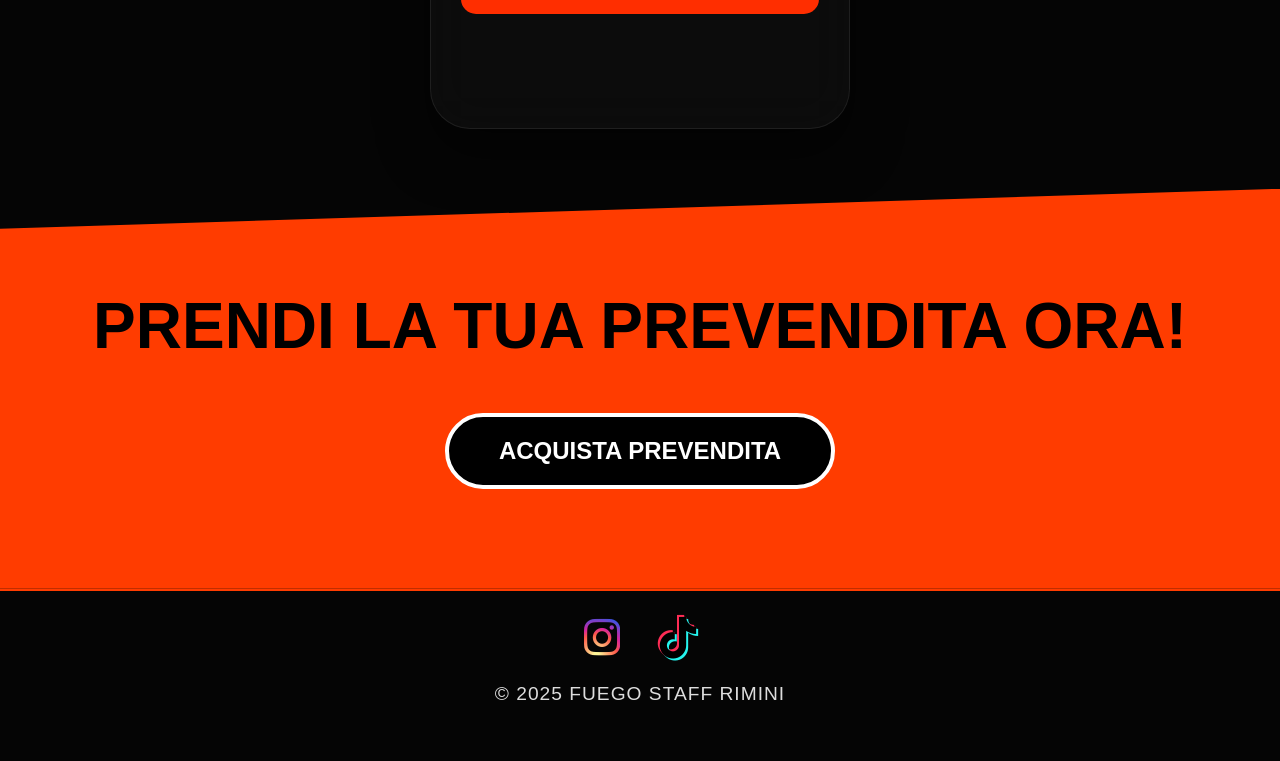
==== commit 2db4f818: "ok" ====
--- a/index.html
+++ b/index.html
@@ -110,17 +110,17 @@
         <p class="subtitle">Scopri i prossimi appuntamenti e prenota il tuo ingresso.</p>
 
         <div class="event-grid">
-            <a href="https://www.ticketsms.it/event/Repeat-Flaco-G-Misano-Adriatico-Peter-Pan-Club-07-12-2025"
+            <a href="https://alecode25.github.io/fuego_events/"
                 target="_blank" class="event-card">
                 <div class="event-card-top">
                     <div class="event-card-graphic-left">
-                        <span class="event-badge">prossimamente</span>
+                        <span class="event-badge">25 aprile 2026</span>
                         <div></div>
                         <div></div>
                         <div style="font-size: 2.5rem; margin-top: 10px;">FUEGO®</div>
                     </div>
                     <div class="event-card-graphic-right">
-                        <img src="image.png" alt="Closing Estivo Event">
+                        <img src="WhatsApp Image 2026-04-13 at 16.16.38.jpeg" alt="Closing Estivo Event">
                     </div>
                 </div>
                 <div class="event-info">
@@ -133,17 +133,17 @@
             </a>
 
 
-           <a href="https://www.ticketsms.it/event/Repeat-Flaco-G-Misano-Adriatico-Peter-Pan-Club-07-12-2025"
+           <a href="https://www.ticketsms.it/event/y1wER4GR"
                 target="_blank" class="event-card">
                 <div class="event-card-top">
                     <div class="event-card-graphic-left">
-                        <span class="event-badge">prossimamente</span>
+                        <span class="event-badge">07 giugno 2026</span>
                         <div></div>
                         <div></div>
                         <div style="font-size: 2.5rem; margin-top: 10px;">FUEGO®</div>
                     </div>
                     <div class="event-card-graphic-right">
-                        <img src="image.png" alt="Closing Estivo Event">
+                        <img src="https://d2fa23zcjd5klo.cloudfront.net/square/event/d9a473e4-d363-4674-8ea2-775341f246ae.jpg" alt="Closing Estivo Event">
                     </div>
                 </div>
                 <div class="event-info">
@@ -185,13 +185,13 @@
         <h2 class="section-title">CONTEST DEL MESE</h2>
 
         <div class="contest-box">
-            <img src="assets/foto.contest.jpg" alt="FUEGO Contest Party - 70% Sold Out" class="contest-poster">
+            <img src="image.png" alt="FUEGO Contest Party - 70% Sold Out" class="contest-poster">
 
             <div class="contest-info">
                 <h3>CONTEST PARTY</h3>
-                <p class="data-contest">SABATO 22 NOVEMBRE</p>
-                <p class="dettagli-contest">Dalle 22:30 till late night</p>
-                <p class="sold-out">70% SOLD OUT</p>
+                <p class="data-contest">PROSSIMAMENTE</p>
+                <p class="dettagli-contest"></p>
+                <p class="sold-out"></p>
                 <div class="info-line">
                     <i class="fas fa-phone-alt"></i> INFOLINE: +39 392 001 1251
                 </div>
@@ -200,10 +200,9 @@
                         @fuego_official_events</strong>
                 </div>
                 <div class="info-line">
-                    <i class="fas fa-map-marker-alt"></i> BLOW UP: VIALE REGINA ELENA, 209
-                </div>
-                <a href="https://www.ticketsms.it/" class="cta-contest">PRENOTA ORA! ULTIMI INGRESSI</a>
-            </div>
+                    <i class="fas fa-map-marker-alt"></i> 
+                </div>
+                <a href="" class="cta-contest">In Arrivo</a>
         </div>
     </section>
 
@@ -228,40 +227,9 @@
             </div>
         </div>
     </section>
-    <section id="i-nostri-posti" class="sezione-dark">
-    <h2 class="section-title">I NOSTRI TEMPLI</h2>
-    <p class="subtitle">La firma FUEGO nei migliori club della Riviera.</p>
-
-    <div class="marquee-container">
-        <div class="marquee-content">
-            <span class="club-name">REPLAY CLUB</span>
-            <span class="club-divider">•</span>
-            <span class="club-name">WAVE CHIRINGUITO</span>
-            <span class="club-divider">•</span>
-            <span class="club-name">MUSIXA</span>
-            <span class="club-divider">•</span>
-            <span class="club-name">ALTROMONDO STUDIOS</span>
-            <span class="club-divider">•</span>
-            <span class="club-name">BAIA IMPERIALE</span>
-            <span class="club-divider">•</span>
-            <span class="club-name">PETER PAN</span>
-            <span class="club-divider">•</span>
-            
-            <span class="club-name">REPLAY CLUB</span>
-            <span class="club-divider">•</span>
-            <span class="club-name">WAVE CHIRINGUITO</span>
-            <span class="club-divider">•</span>
-            <span class="club-name">MUSIXA</span>
-            <span class="club-divider">•</span>
-            <span class="club-name">ALTROMONDO STUDIOS</span>
-            <span class="club-divider">•</span>
-            <span class="club-name">BAIA IMPERIALE</span>
-            <span class="club-divider">•</span>
-            <span class="club-name">PETER PAN</span>
-            <span class="club-divider">•</span>
-        </div>
-    </div>
-</section>
+   
+
+   
     <!-- faq -->
     <section id="faq" class="sezione-dark">
     <h2 class="section-title">DOMANDE FREQUENTI</h2>
@@ -311,32 +279,9 @@
 </section>
 <section class="fuego-section">
 
-    <div class="countdown-banner" style="max-width:420px; width:100%; margin-bottom:20px;">
-        <div class="countdown-inner" style="background:rgba(255,46,0,0.1); border:1px solid #ff2e0055; border-radius:20px; padding:15px; text-align:center;">
-            <div class="countdown-label" style="font-size:0.6rem; letter-spacing:3px; color:#ff2e00; font-weight:700; margin-bottom:10px;">
-                <span class="live-dot"></span>L'EVENTO INIZIA TRA
-            </div>
-            <div class="countdown-units" style="display:flex; justify-content:center; gap:15px; align-items:center;">
-                <div class="unit"> <span id="cd-days" style="font-size:1.8rem; font-family:'Oswald'; display:block;">00</span> <small style="font-size:0.5rem; color:#666;">GIORNI</small> </div>
-                <div class="unit"> <span id="cd-hours" style="font-size:1.8rem; font-family:'Oswald'; display:block;">00</span> <small style="font-size:0.5rem; color:#666;">ORE</small> </div>
-                <div class="unit"> <span id="cd-mins" style="font-size:1.8rem; font-family:'Oswald'; display:block;">00</span> <small style="font-size:0.5rem; color:#666;">MIN</small> </div>
-                <div class="unit"> <span id="cd-secs" style="font-size:1.8rem; font-family:'Oswald'; display:block;">00</span> <small style="font-size:0.5rem; color:#666;">SEC</small> </div>
-            </div>
-        </div>
-    </div>
-
-    <div class="venue-badge" style="max-width:420px; width:100%; margin-bottom:20px;">
-        <a href="https://maps.google.com" target="_blank" style="text-decoration:none;">
-            <div class="venue-inner" style="background:rgba(255,255,255,0.03); border:1px solid rgba(255,255,255,0.1); border-radius:15px; padding:12px; display:flex; align-items:center; gap:15px;">
-                <span style="font-size:1.5rem;">🍹</span>
-                <div style="flex:1;">
-                    <strong style="color:white; display:block; font-family:'Oswald';">MOJITO</strong>
-                    <small style="color:#888; font-size:0.7rem;">Chiringuito Riccione • Apri Mappa</small>
-                </div>
-                <span class="material-symbols-outlined" style="color:#ff2e00;">location_on</span>
-            </div>
-        </a>
-    </div>
+    
+
+    
 
     <div class="scene">
         <div class="card" id="mainCard">
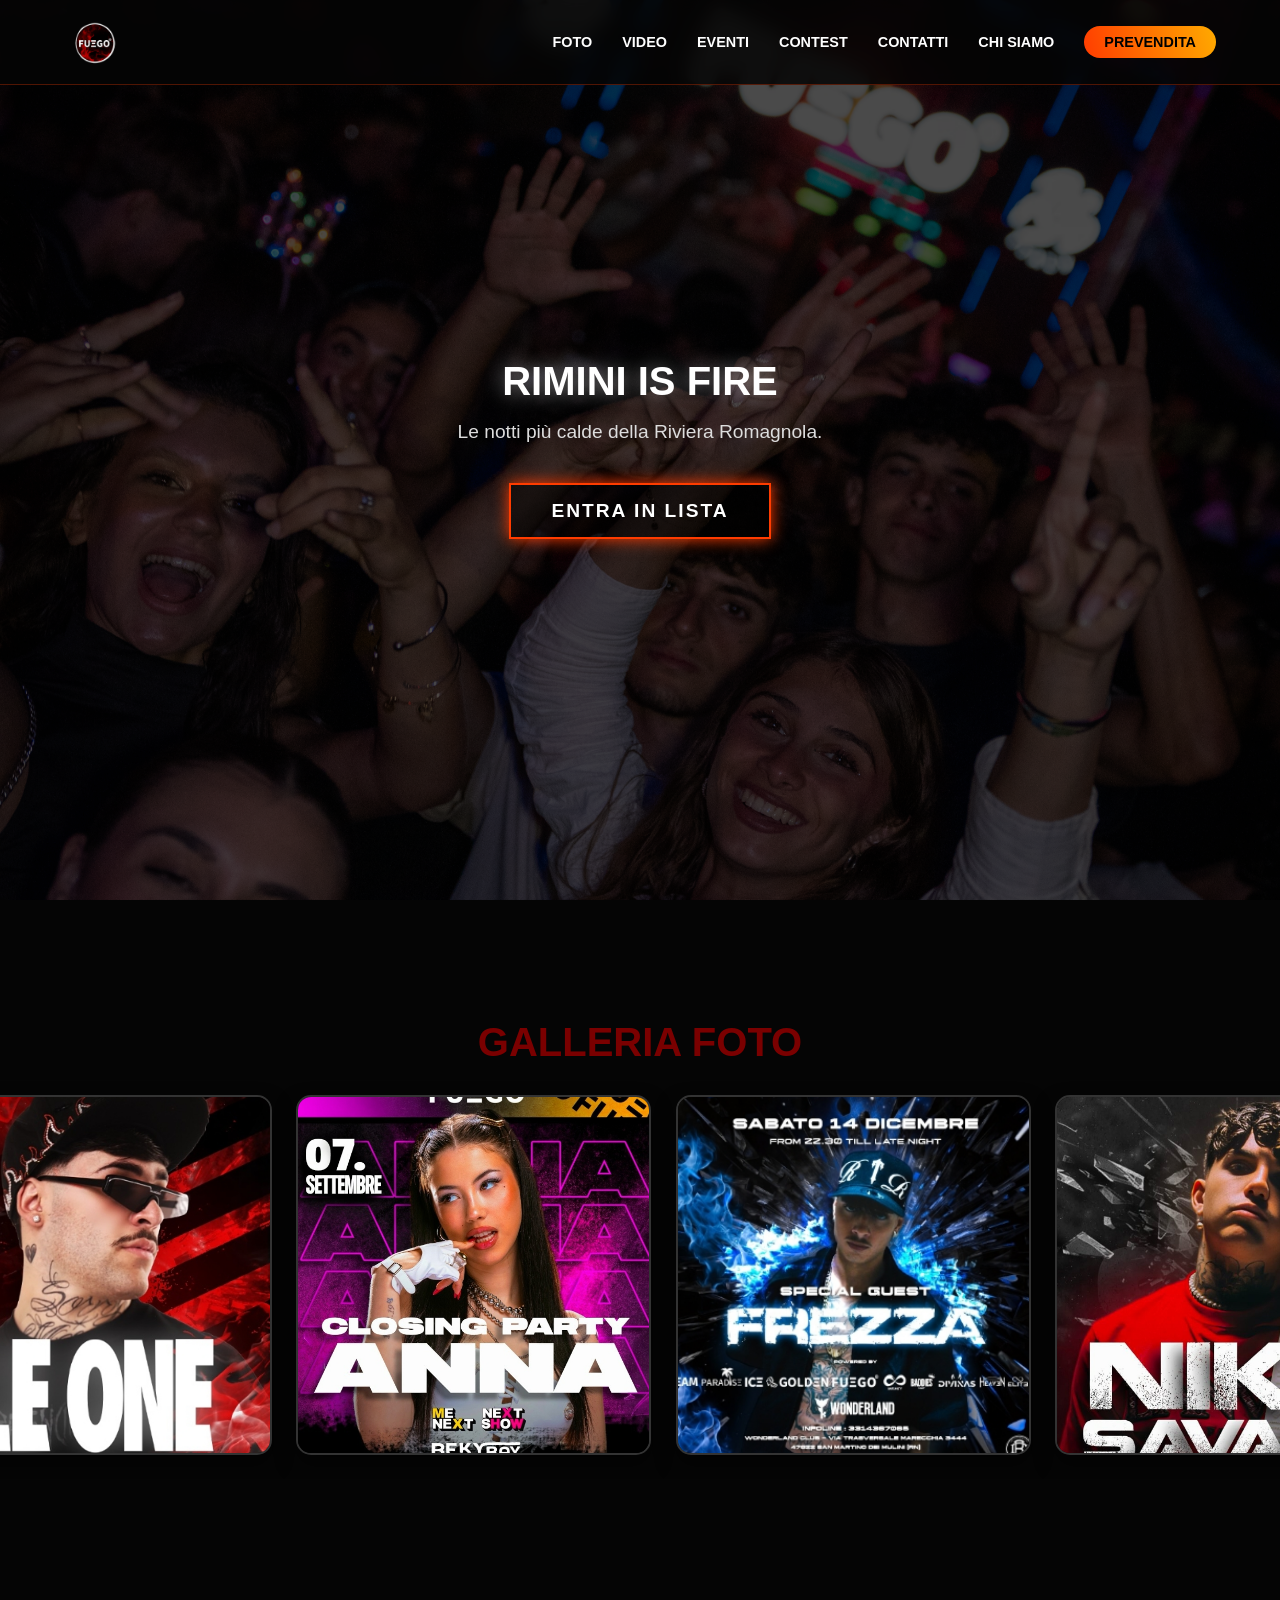
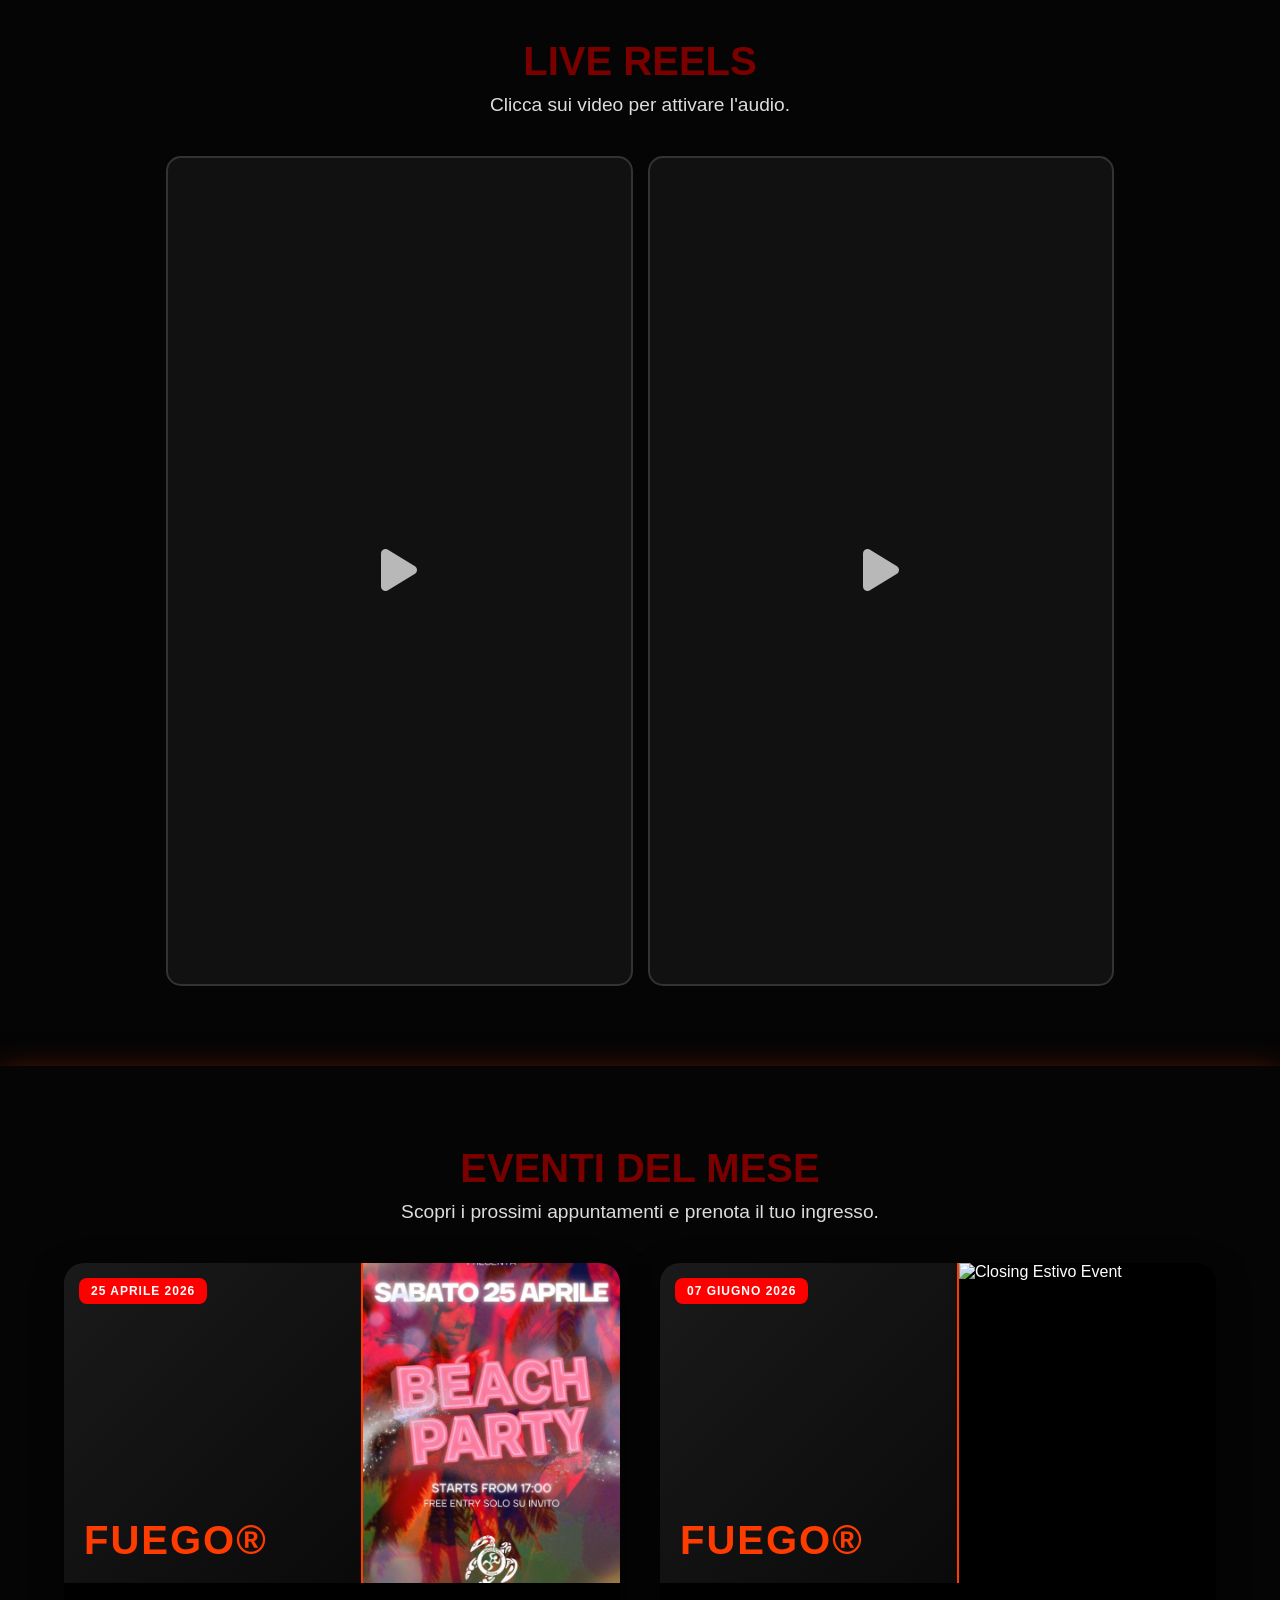
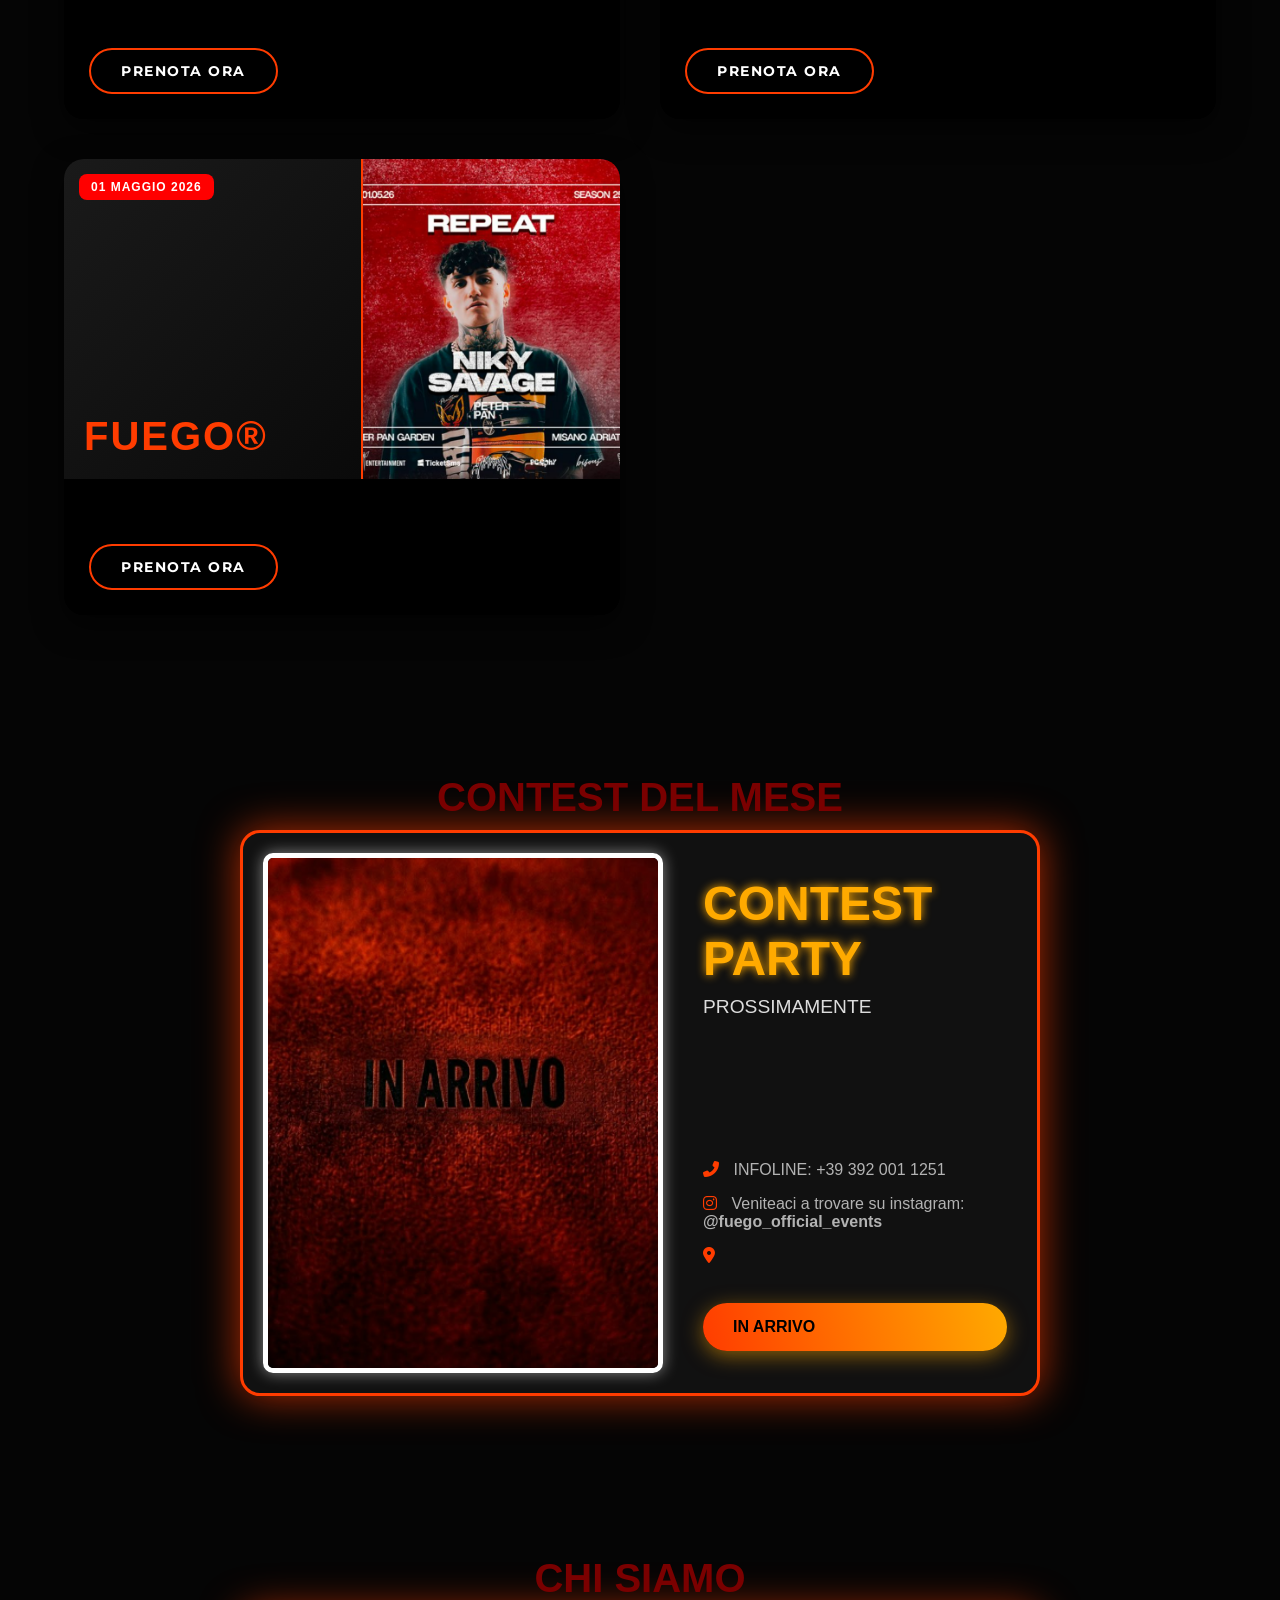
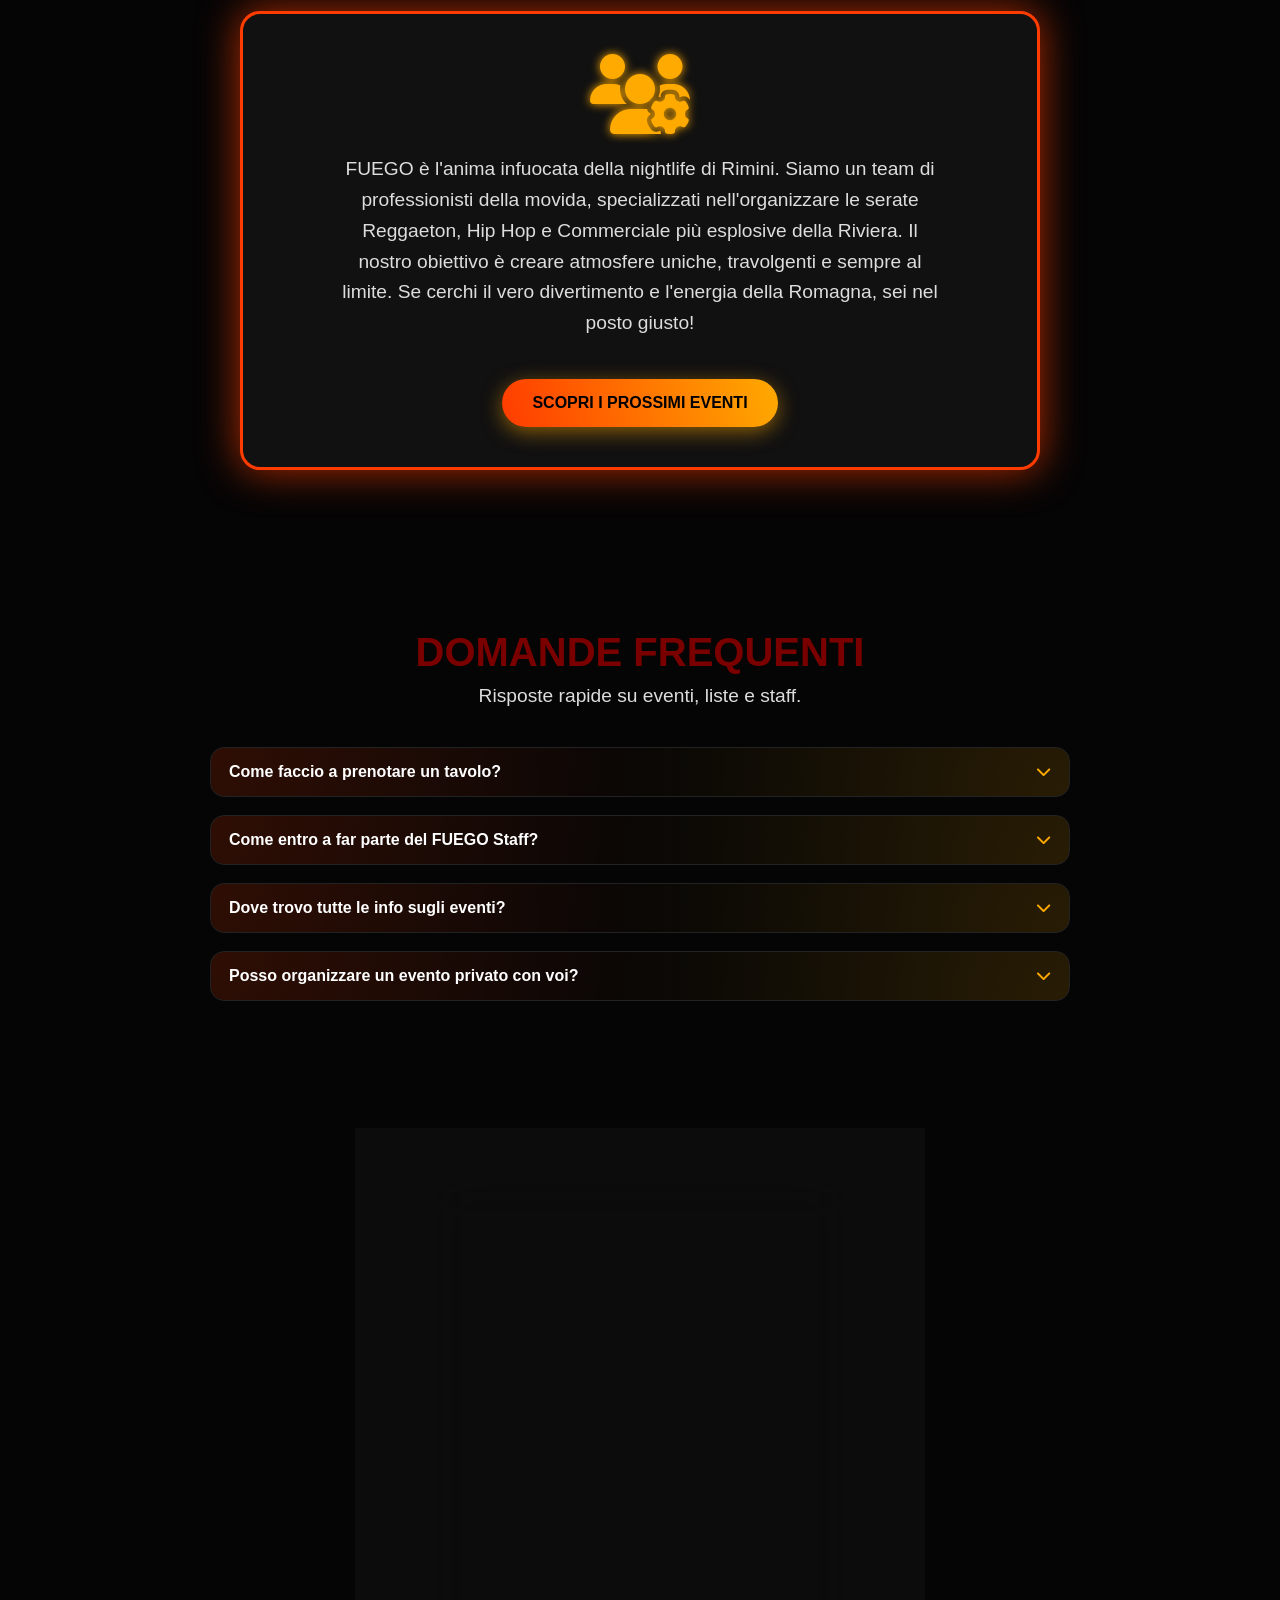
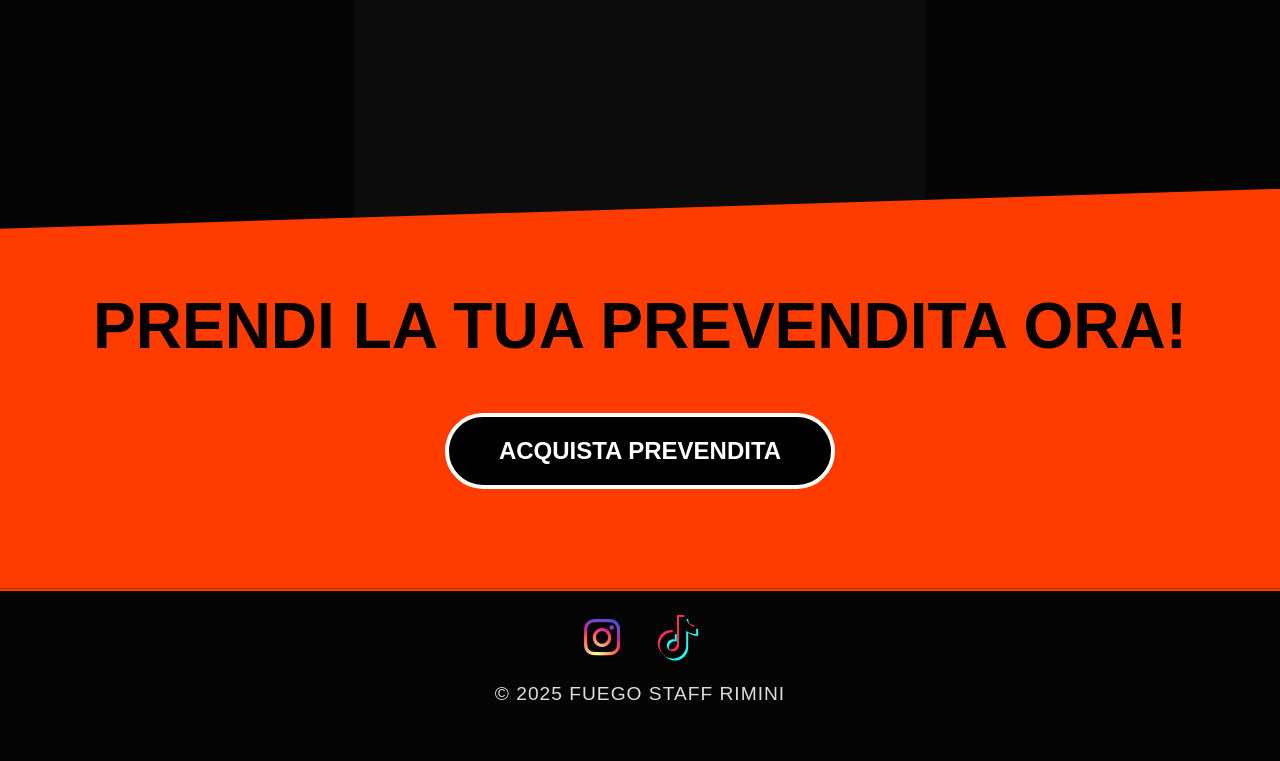
==== commit 100c25c7: "ok" ====
--- a/index.html
+++ b/index.html
@@ -156,17 +156,17 @@
             </a>
 
 
-            <a href="https://www.ticketsms.it/event/Repeat-Flaco-G-Misano-Adriatico-Peter-Pan-Club-07-12-2025"
+            <a href="https://www.ticketsms.it/event/RsdJ8NJd"
                 target="_blank" class="event-card">
                 <div class="event-card-top">
                     <div class="event-card-graphic-left">
-                        <span class="event-badge">prossimamente</span>
+                        <span class="event-badge">01 maggio 2026 </span>
                         <div></div>
                         <div></div>
                         <div style="font-size: 2.5rem; margin-top: 10px;">FUEGO®</div>
                     </div>
                     <div class="event-card-graphic-right">
-                        <img src="image.png" alt="Closing Estivo Event">
+                        <img src="Immagine 2026-04-18 151145.png" alt="Closing Estivo Event">
                     </div>
                 </div>
                 <div class="event-info">
